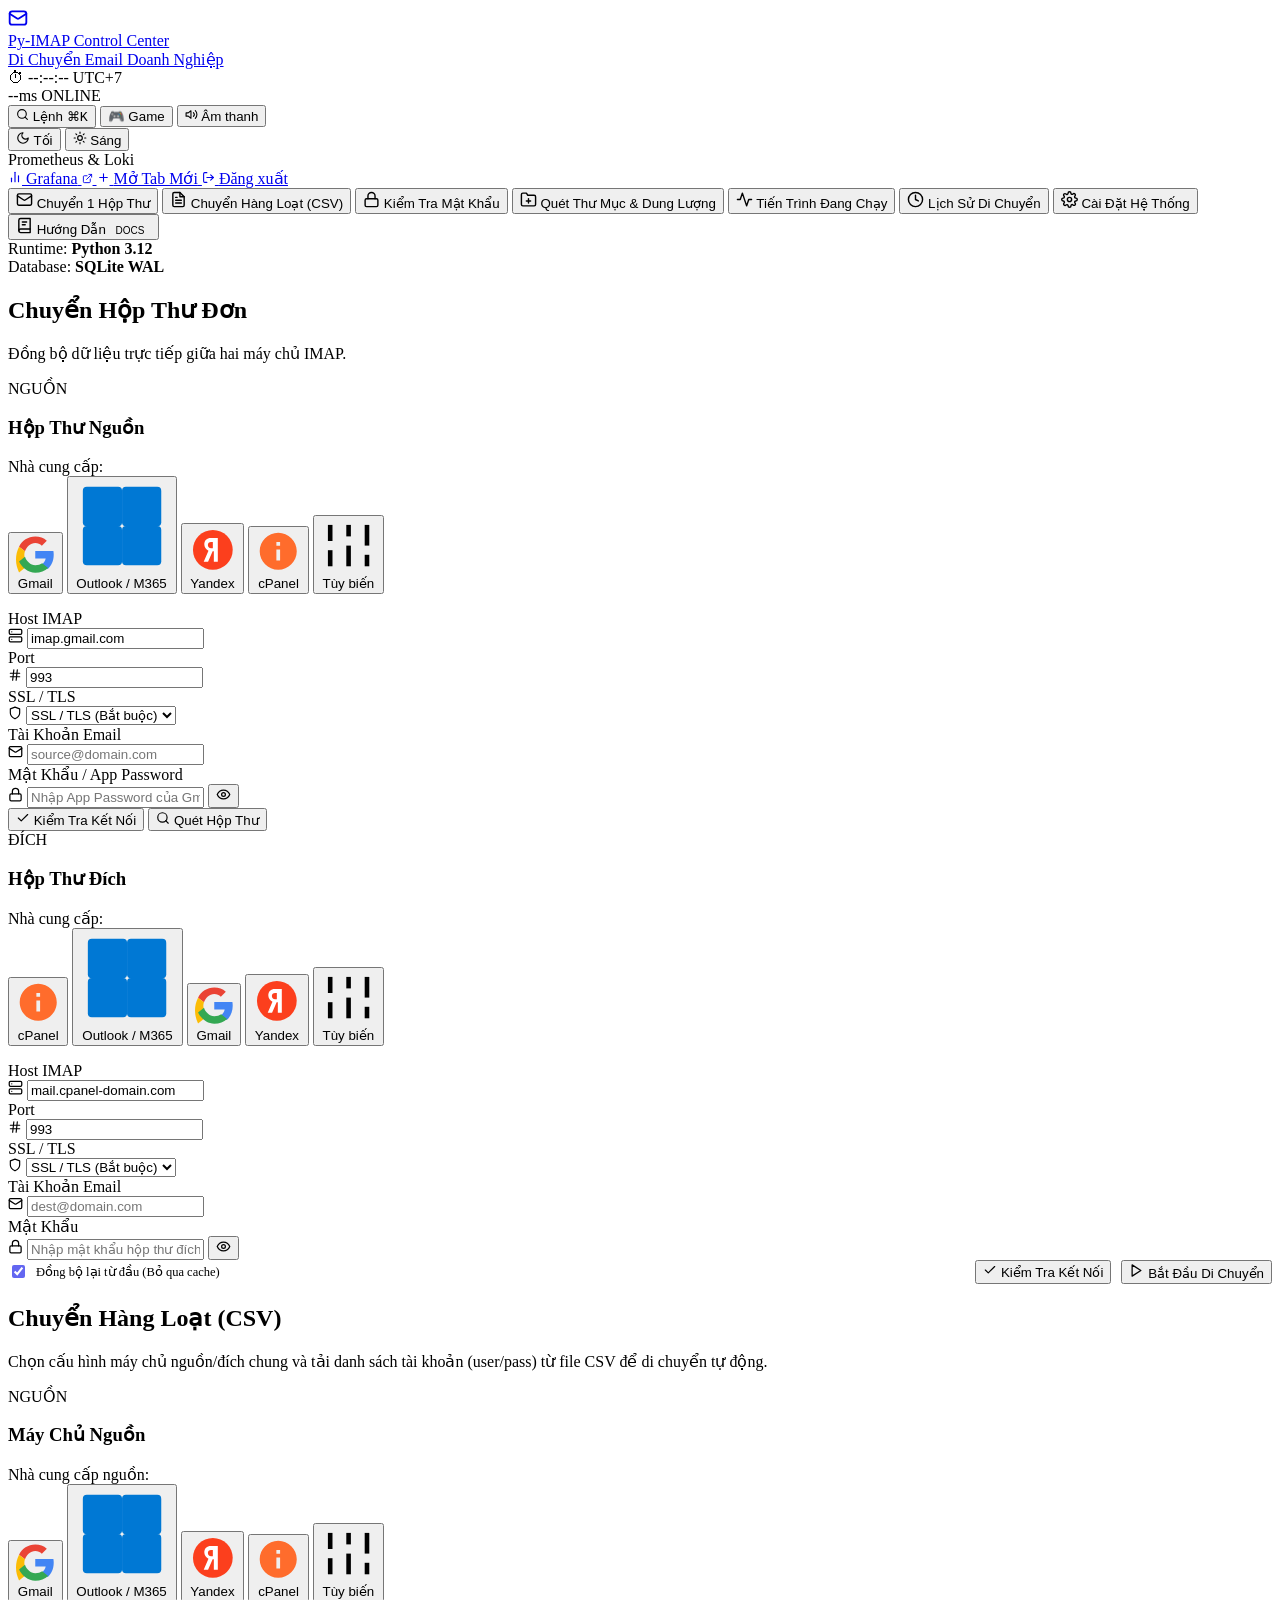
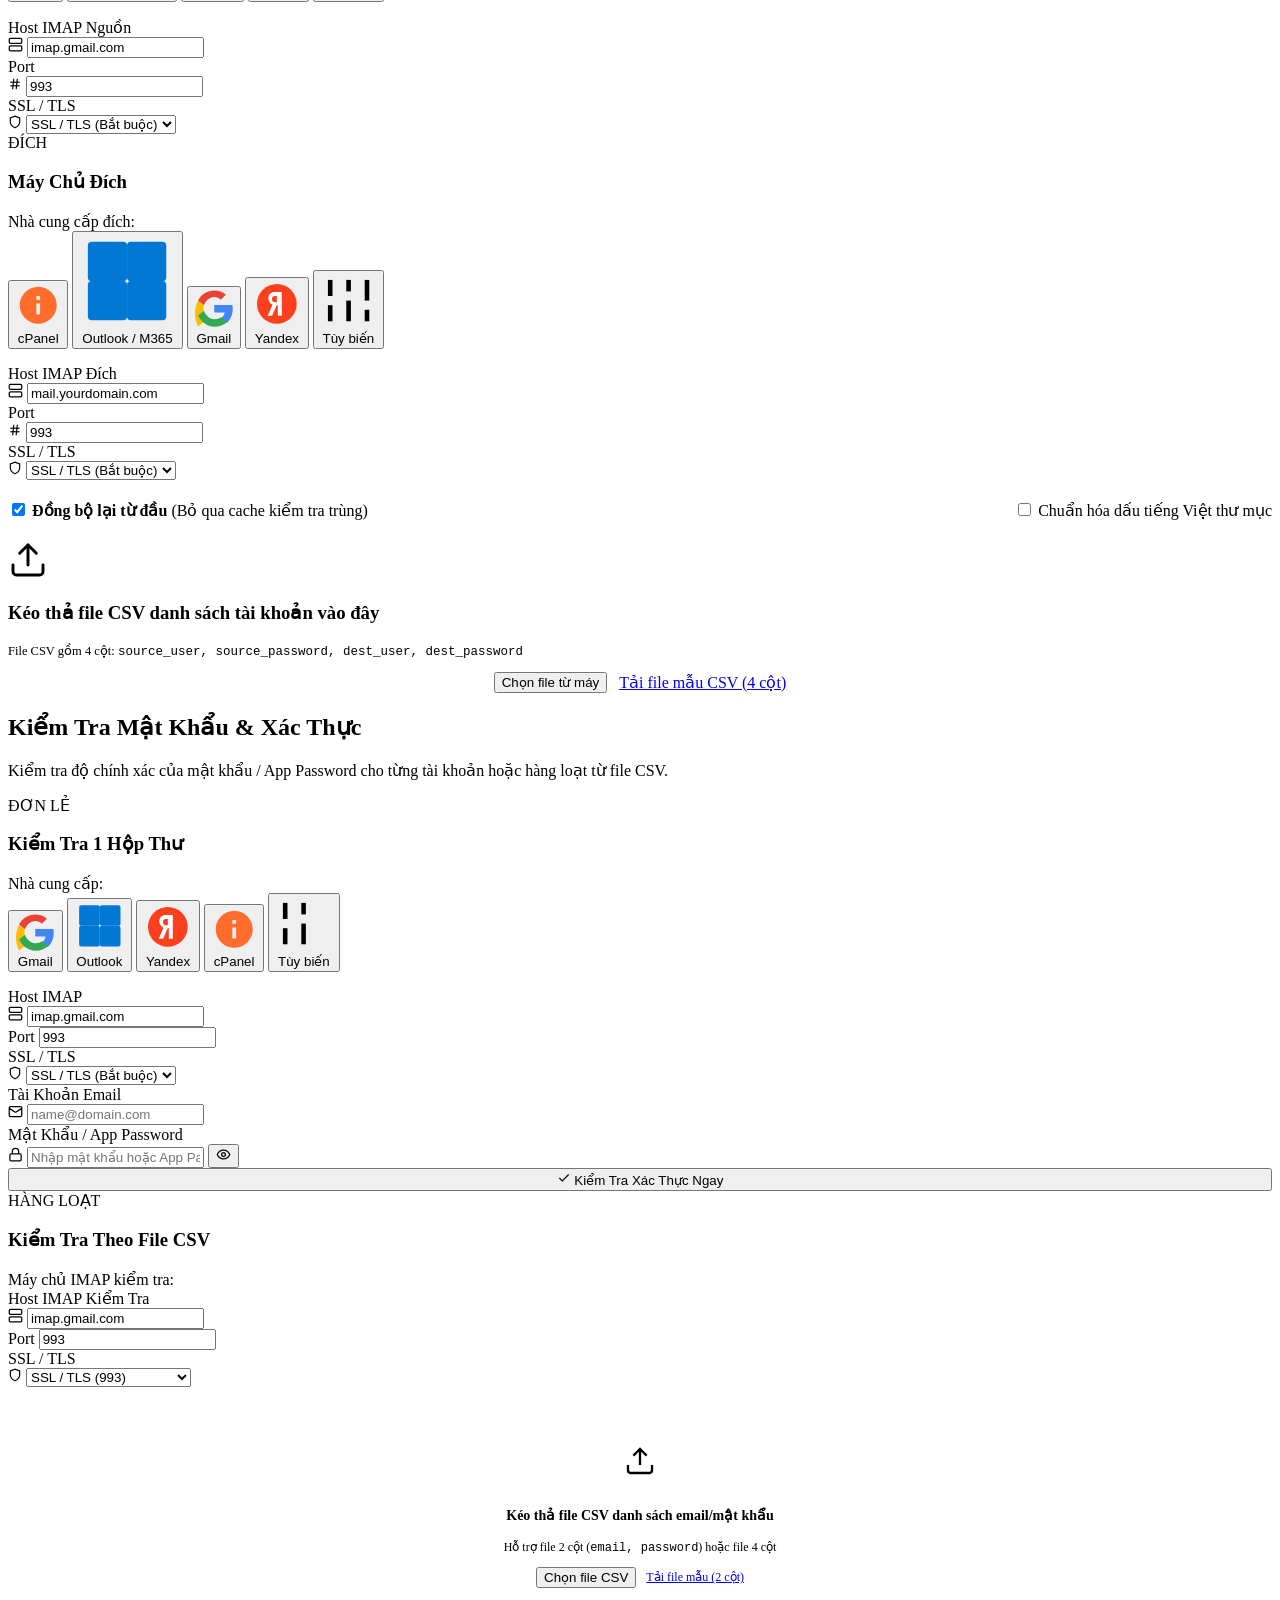
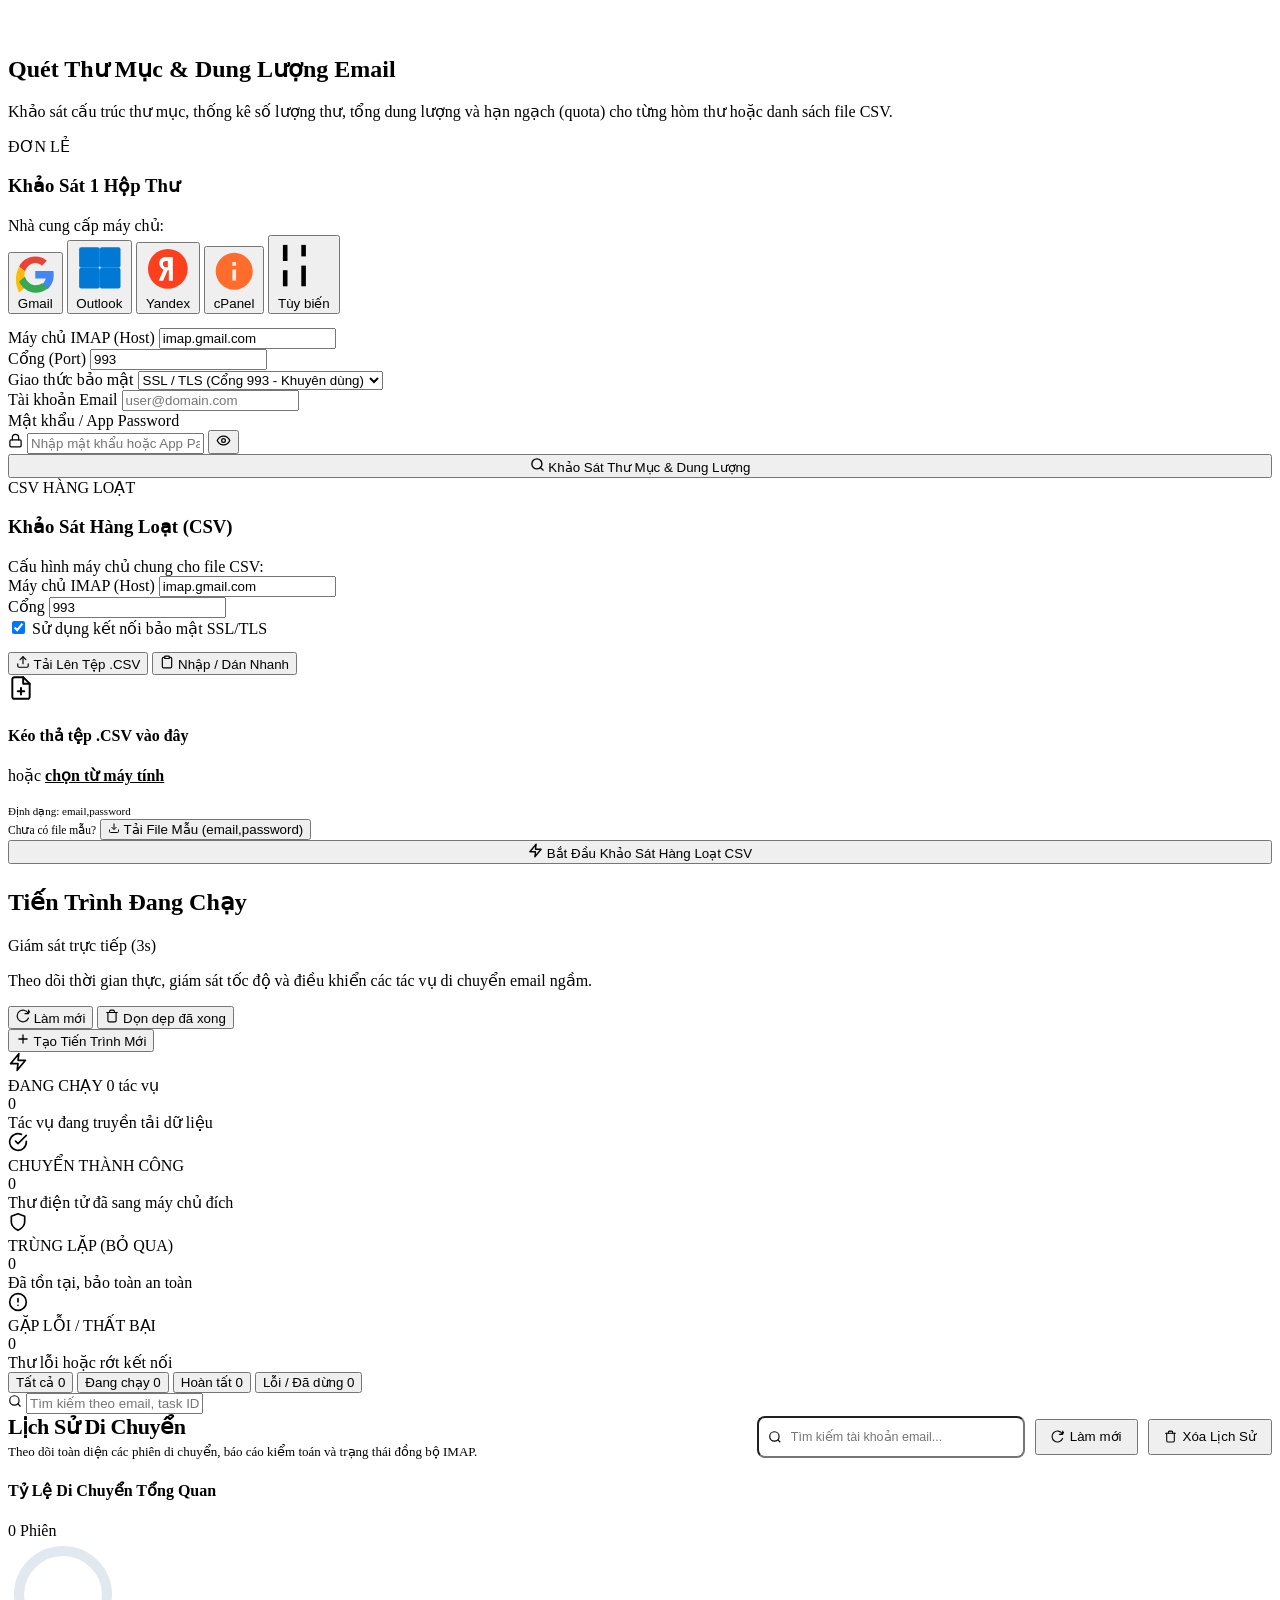
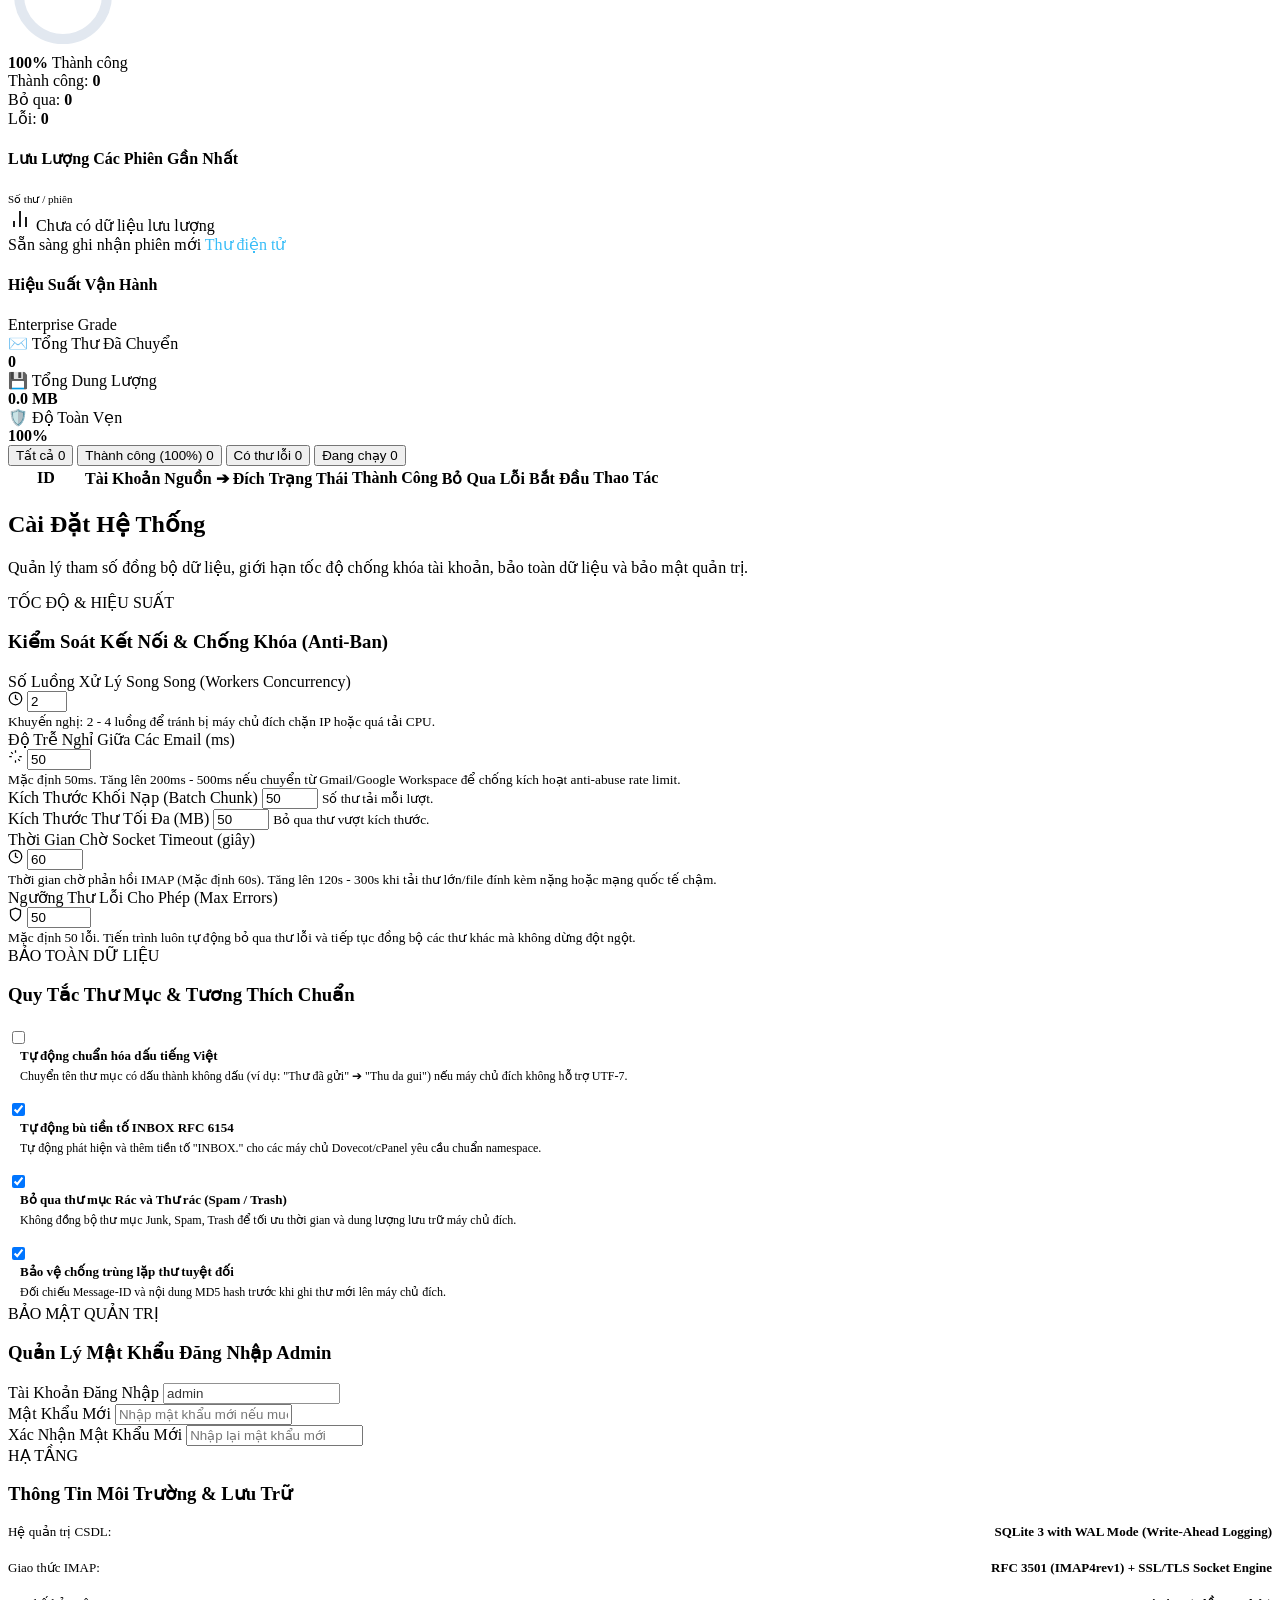
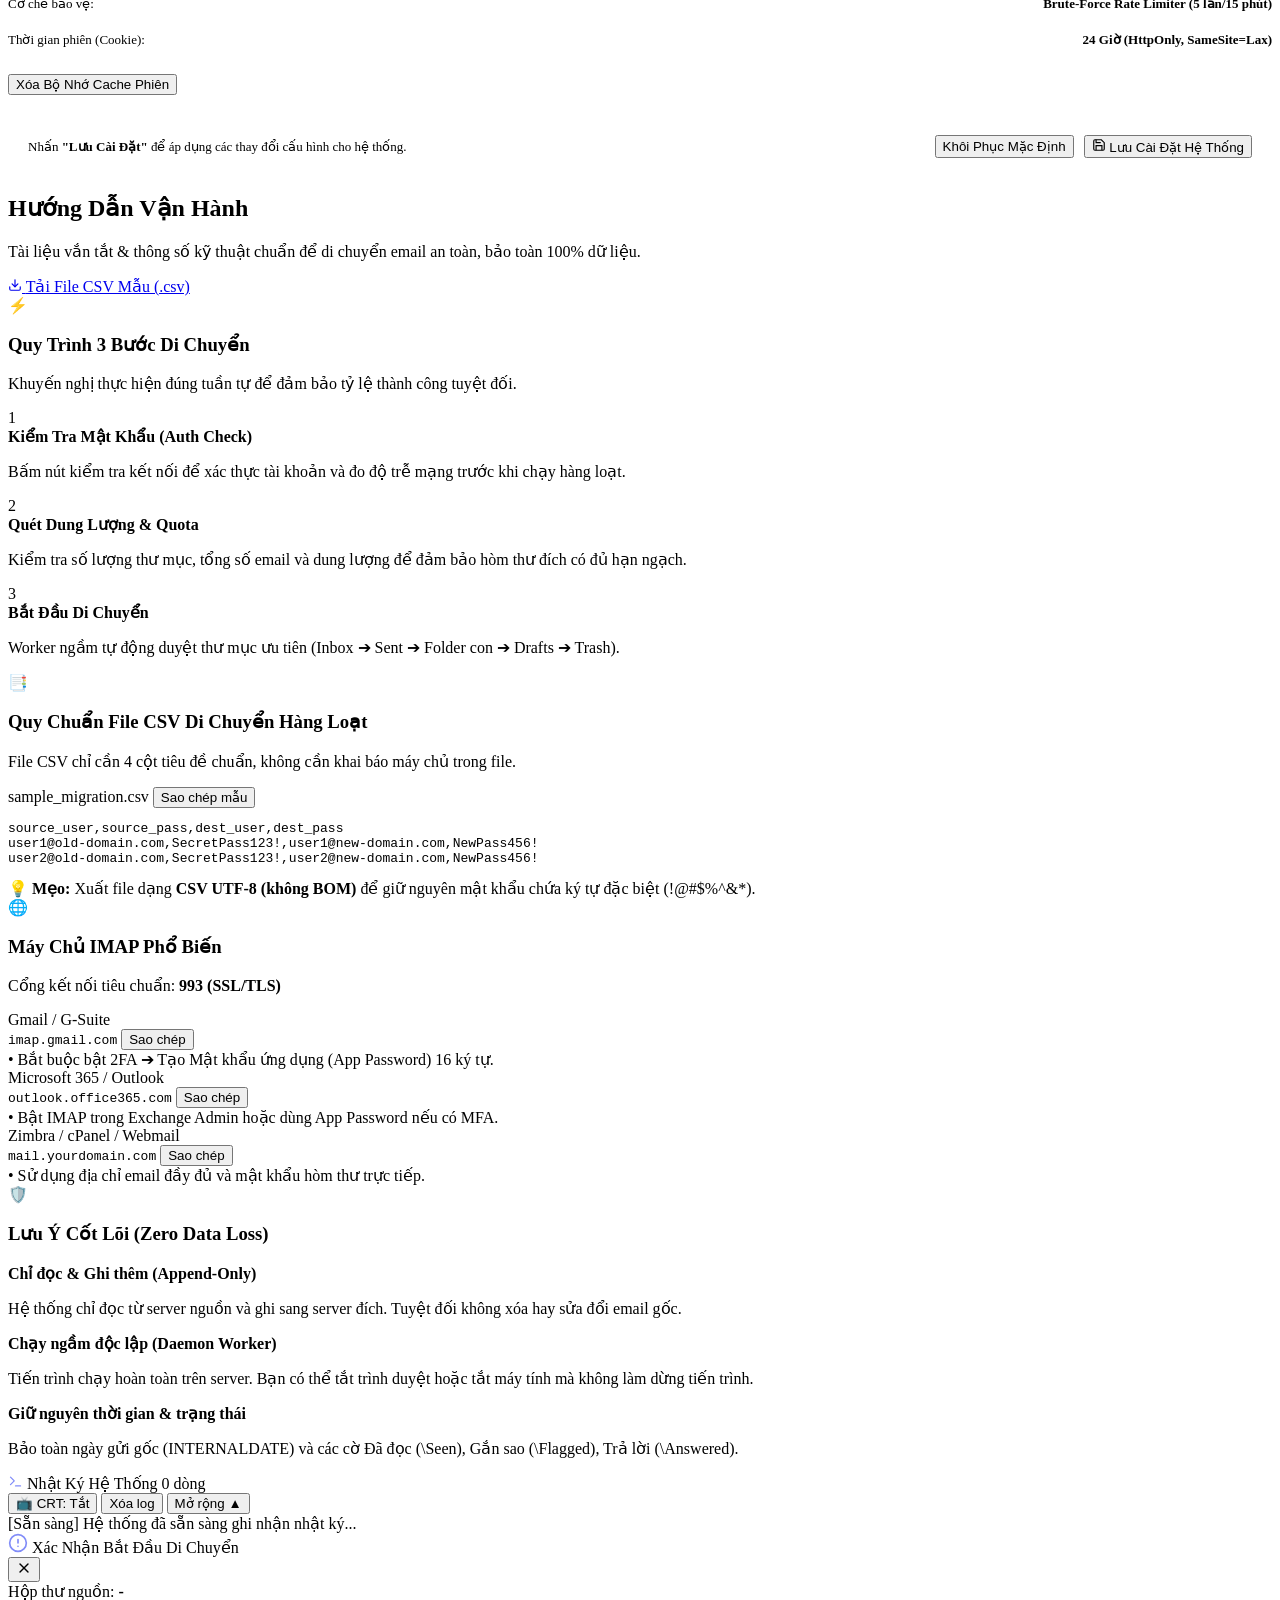
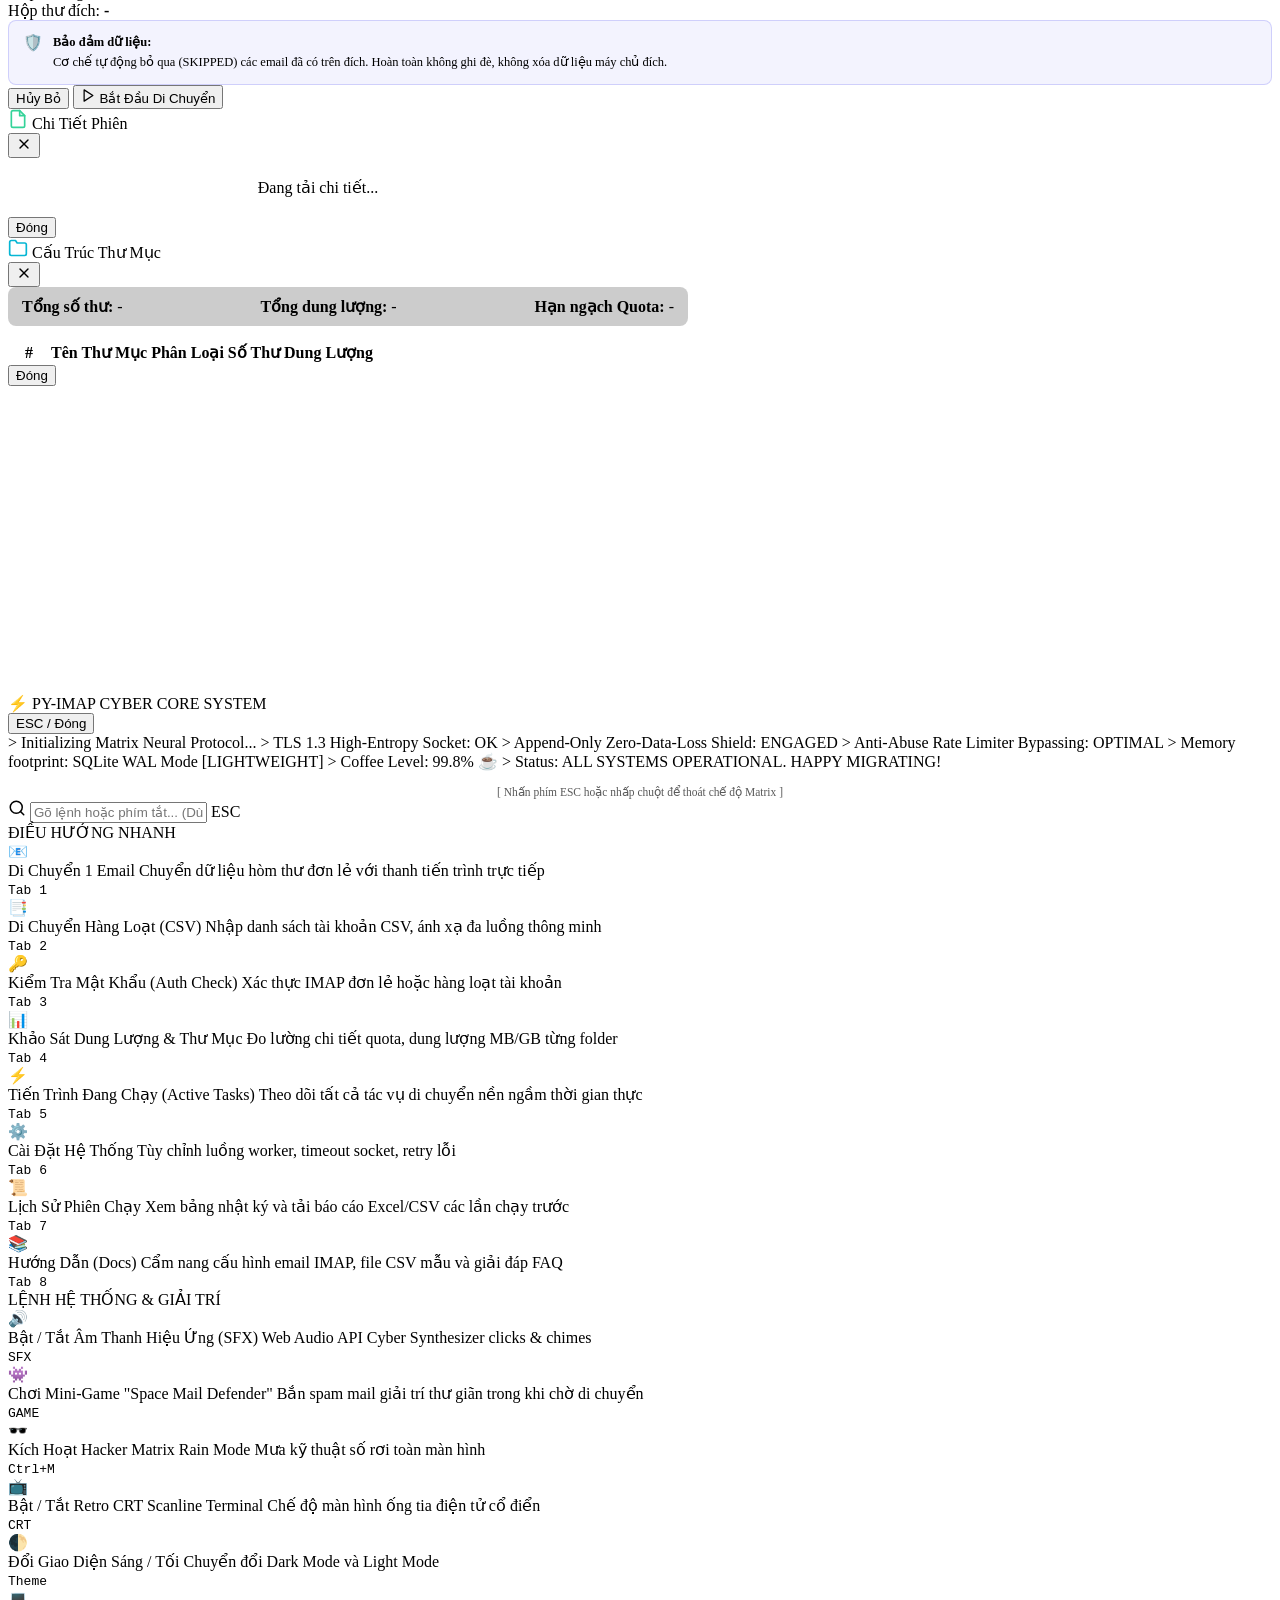
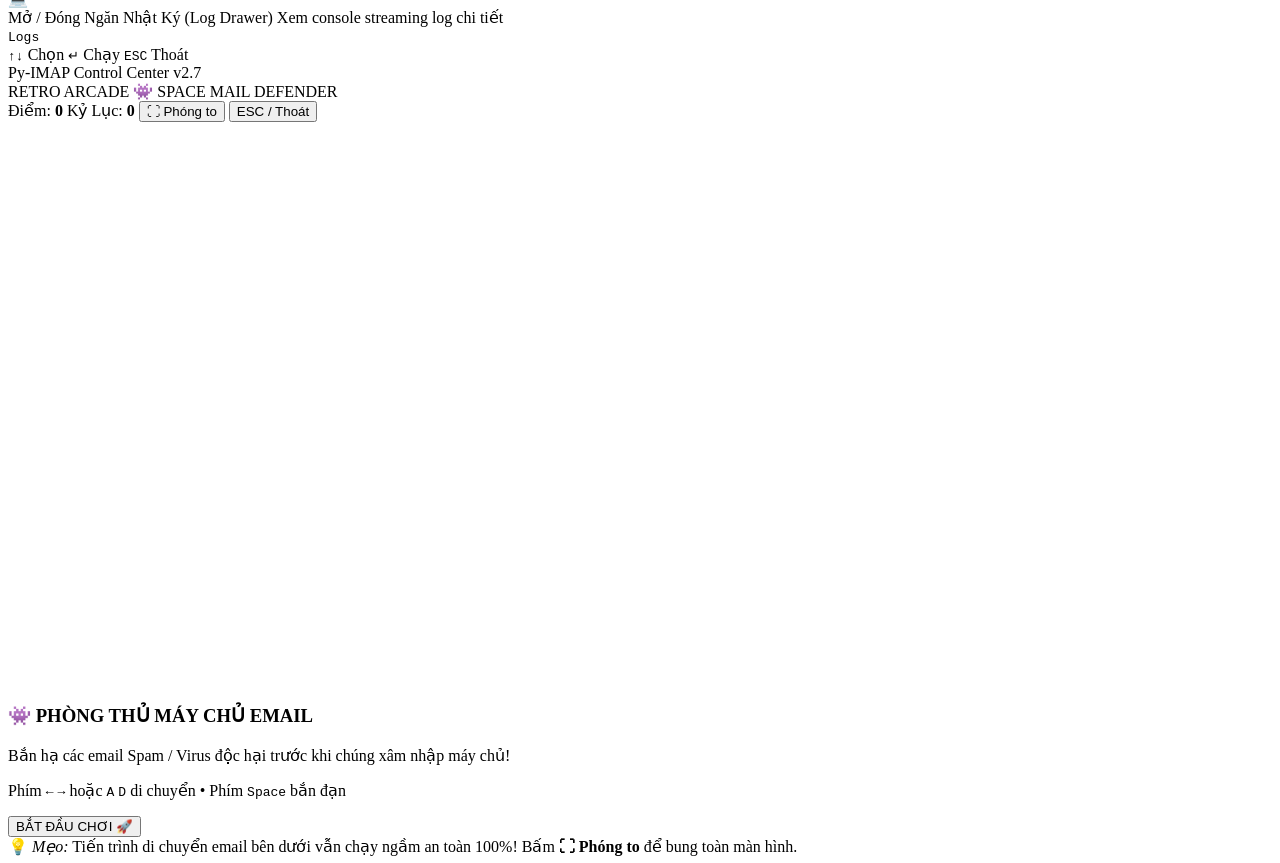
==== src/web/templates/index.html @ 20a4e297 "feat(docs): redesign trang huong dan toi gian, bo chu thich thua, layout 2 cot de nhin" ====
<!DOCTYPE html>
<html lang="vi" data-theme="dark">
<head>
    <meta charset="UTF-8">
    <meta name="viewport" content="width=device-width, initial-scale=1.0">
    <title>Py-IMAP Control Center | Enterprise Email Migration</title>
    <link rel="preconnect" href="https://fonts.googleapis.com">
    <link rel="preconnect" href="https://fonts.gstatic.com" crossorigin>
    <link href="https://fonts.googleapis.com/css2?family=Be+Vietnam+Pro:wght@400;500;600;700;800&family=Inter:wght@400;500;600;700&family=JetBrains+Mono:wght@400;500;600&display=swap" rel="stylesheet">
    <link rel="stylesheet" href="/static/app.css?v=3.7.0">
</head>
<body>
    <!-- Top Navigation Bar -->
    <header class="top-nav">
        <a href="/" class="brand" id="brandHeader" title="Py-IMAP Control Center (Click đúp để kích hoạt Matrix Mode 🕶️)">
            <div class="logo-icon">
                <svg width="20" height="20" viewBox="0 0 24 24" fill="none" stroke="currentColor" stroke-width="2.2" stroke-linecap="round" stroke-linejoin="round">
                    <rect width="20" height="16" x="2" y="4" rx="3"/>
                    <path d="m22 7-8.97 5.7a1.94 1.94 0 0 1-2.06 0L2 7"/>
                </svg>
            </div>
            <div>
                <div class="brand-title">Py-IMAP Control Center</div>
                <div class="brand-sub">Di Chuyển Email Doanh Nghiệp</div>
            </div>
        </a>

        <!-- Cyber HUD Center: Live Clock & Latency Heartbeat -->
        <div class="hud-center-bar" id="hudCenterBar">
            <div class="hud-item hud-clock" title="Đồng hồ hệ thống thời gian thực">
                <span class="hud-clock-icon">⏱</span>
                <span id="hudLiveClock" class="hud-time">--:--:--</span>
                <span class="hud-tz">UTC+7</span>
            </div>
            <div class="hud-item hud-latency" id="hudLatencyBadge" title="Độ trễ gateway máy chủ">
                <span class="hud-ecg-pulse"></span>
                <span id="hudLatencyVal">--ms</span>
                <span class="hud-online-badge">ONLINE</span>
            </div>
        </div>

        <div class="top-actions">
            <!-- Command Palette Trigger Button -->
            <button type="button" class="btn btn-secondary btn-sm cmd-palette-trigger" id="btnOpenCommandPalette" title="Mở bảng điều khiển phím tắt (Ctrl+K hoặc Cmd+K)">
                <svg width="13" height="13" viewBox="0 0 24 24" fill="none" stroke="currentColor" stroke-width="2" stroke-linecap="round" stroke-linejoin="round">
                    <circle cx="11" cy="11" r="8"></circle>
                    <line x1="21" y1="21" x2="16.65" y2="16.65"></line>
                </svg>
                <span>Lệnh</span>
                <kbd class="kbd-badge">⌘K</kbd>
            </button>

            <!-- Mini-Game Arcade Trigger Button -->
            <button type="button" class="btn btn-secondary btn-sm game-trigger-btn" id="btnOpenMiniGame" title="Giải trí khi chờ di chuyển (Space Mail Defender)">
                <span>🎮 Game</span>
            </button>

            <!-- Cyber Audio SFX Toggle Button -->
            <button type="button" class="sfx-toggle-btn active" id="btnSfxToggle" title="Bật/Tắt hiệu ứng âm thanh công nghệ (Web Audio API)">
                <svg class="sfx-icon-on" width="13" height="13" viewBox="0 0 24 24" fill="none" stroke="currentColor" stroke-width="2" stroke-linecap="round" stroke-linejoin="round">
                    <polygon points="11 5 6 9 2 9 2 15 6 15 11 19 11 5"></polygon>
                    <path d="M19.07 4.93a10 10 0 0 1 0 14.14M15.54 8.46a5 5 0 0 1 0 7.07"></path>
                </svg>
                <svg class="sfx-icon-off" width="13" height="13" viewBox="0 0 24 24" fill="none" stroke="currentColor" stroke-width="2" stroke-linecap="round" stroke-linejoin="round" style="display:none;">
                    <polygon points="11 5 6 9 2 9 2 15 6 15 11 19 11 5"></polygon>
                    <line x1="23" y1="9" x2="17" y2="15"></line>
                    <line x1="17" y1="9" x2="23" y2="15"></line>
                </svg>
                <span id="sfxStatusText">Âm thanh</span>
            </button>

            <!-- Theme Switcher -->
            <div class="theme-switcher">
                <button class="theme-btn active" data-theme="dark" title="Giao diện tối (Dark)">
                    <svg width="14" height="14" viewBox="0 0 24 24" fill="none" stroke="currentColor" stroke-width="2" stroke-linecap="round" stroke-linejoin="round">
                        <path d="M12 3a6 6 0 0 0 9 9 9 9 0 1 1-9-9Z"/>
                    </svg>
                    <span>Tối</span>
                </button>
                <button class="theme-btn" data-theme="light" title="Giao diện sáng (Light)">
                    <svg width="14" height="14" viewBox="0 0 24 24" fill="none" stroke="currentColor" stroke-width="2" stroke-linecap="round" stroke-linejoin="round">
                        <circle cx="12" cy="12" r="4"/>
                        <path d="M12 2v2M12 20v2M4.93 4.93l1.41 1.41M17.66 17.66l1.41 1.41M2 12h2M20 12h2M6.34 17.66l-1.41 1.41M19.07 4.93l-1.41 1.41"/>
                    </svg>
                    <span>Sáng</span>
                </button>
            </div>

            <div class="status-indicator">
                <span class="status-dot"></span>
                <span>Prometheus & Loki</span>
            </div>

            <a href="http://103.110.85.106:3000" target="_blank" class="btn btn-secondary btn-sm" id="grafanaBtn" title="Mở Grafana Dashboard giám sát chi tiết">
                <svg width="14" height="14" viewBox="0 0 24 24" fill="none" stroke="currentColor" stroke-width="2" stroke-linecap="round" stroke-linejoin="round">
                    <line x1="18" y1="20" x2="18" y2="10"/>
                    <line x1="12" y1="20" x2="12" y2="4"/>
                    <line x1="6" y1="20" x2="6" y2="14"/>
                </svg>
                <span>Grafana</span>
                <svg width="11" height="11" viewBox="0 0 24 24" fill="none" stroke="currentColor" stroke-width="2" stroke-linecap="round" stroke-linejoin="round">
                    <path d="M18 13v6a2 2 0 0 1-2 2H5a2 2 0 0 1-2-2V8a2 2 0 0 1 2-2h6"/><polyline points="15 3 21 3 21 9"/><line x1="10" x2="21" y1="14" y2="3"/>
                </svg>
            </a>

            <a href="/" target="_blank" class="btn btn-secondary btn-sm" id="btnNewBrowserTab" title="Mở một tab làm việc mới để tạo thêm tiến trình song song">
                <svg width="13" height="13" viewBox="0 0 24 24" fill="none" stroke="currentColor" stroke-width="2" stroke-linecap="round" stroke-linejoin="round">
                    <line x1="12" y1="5" x2="12" y2="19"></line>
                    <line x1="5" y1="12" x2="19" y2="12"></line>
                </svg>
                <span>Mở Tab Mới</span>
            </a>

            <a href="/logout" class="btn btn-secondary btn-sm" id="logoutBtn" title="Đăng xuất khỏi phiên quản trị">
                <svg width="13" height="13" viewBox="0 0 24 24" fill="none" stroke="currentColor" stroke-width="2" stroke-linecap="round" stroke-linejoin="round">
                    <path d="M9 21H5a2 2 0 0 1-2-2V5a2 2 0 0 1 2-2h4"/>
                    <polyline points="16 17 21 12 16 7"/>
                    <line x1="21" y1="12" x2="9" y2="12"/>
                </svg>
                <span>Đăng xuất</span>
            </a>
        </div>
    </header>

    <div class="layout">
        <!-- Sidebar Navigation -->
        <aside class="sidebar">
            <nav class="nav-menu">
                <button class="nav-item active" data-tab="singleTab">
                    <span class="nav-icon">
                        <svg width="17" height="17" viewBox="0 0 24 24" fill="none" stroke="currentColor" stroke-width="2" stroke-linecap="round" stroke-linejoin="round">
                            <rect width="20" height="16" x="2" y="4" rx="2"/>
                            <path d="m22 7-8.97 5.7a1.94 1.94 0 0 1-2.06 0L2 7"/>
                        </svg>
                    </span>
                    <span>Chuyển 1 Hộp Thư</span>
                </button>
                <button class="nav-item" data-tab="batchTab">
                    <span class="nav-icon">
                        <svg width="17" height="17" viewBox="0 0 24 24" fill="none" stroke="currentColor" stroke-width="2" stroke-linecap="round" stroke-linejoin="round">
                            <path d="M14 2H6a2 2 0 0 0-2 2v16a2 2 0 0 0 2 2h12a2 2 0 0 0 2-2V8z"/>
                            <polyline points="14 2 14 8 20 8"/>
                            <line x1="16" x2="8" y1="13" y2="13"/>
                            <line x1="16" x2="8" y1="17" y2="17"/>
                            <polyline points="10 9 9 9 8 9"/>
                        </svg>
                    </span>
                    <span>Chuyển Hàng Loạt (CSV)</span>
                </button>
                <button class="nav-item" data-tab="authCheckTab">
                    <span class="nav-icon">
                        <svg width="17" height="17" viewBox="0 0 24 24" fill="none" stroke="currentColor" stroke-width="2" stroke-linecap="round" stroke-linejoin="round">
                            <rect width="18" height="11" x="3" y="11" rx="2" ry="2"/>
                            <path d="M7 11V7a5 5 0 0 1 10 0v4"/>
                        </svg>
                    </span>
                    <span>Kiểm Tra Mật Khẩu</span>
                </button>
                <button class="nav-item" data-tab="scanStorageTab" id="navScanStorage">
                    <span class="nav-icon">
                        <svg width="17" height="17" viewBox="0 0 24 24" fill="none" stroke="currentColor" stroke-width="2" stroke-linecap="round" stroke-linejoin="round">
                            <path d="M22 19a2 2 0 0 1-2 2H4a2 2 0 0 1-2-2V5a2 2 0 0 1 2-2h5l2 3h9a2 2 0 0 1 2 2z"></path>
                            <line x1="12" y1="11" x2="12" y2="17"></line>
                            <line x1="9" y1="14" x2="15" y2="14"></line>
                        </svg>
                    </span>
                    <span>Quét Thư Mục & Dung Lượng</span>
                </button>
                <button class="nav-item" data-tab="activeTasksTab" id="navActiveTasks">
                    <span class="nav-icon">
                        <svg width="17" height="17" viewBox="0 0 24 24" fill="none" stroke="currentColor" stroke-width="2" stroke-linecap="round" stroke-linejoin="round">
                            <polyline points="22 12 18 12 15 21 9 3 6 12 2 12"/>
                        </svg>
                    </span>
                    <span>Tiến Trình Đang Chạy</span>
                    <span class="badge badge-neutral" id="activeTasksBadge" style="display:none; margin-left:auto; font-size:10.5px;">0</span>
                </button>
                <button class="nav-item" data-tab="sessionsTab">
                    <span class="nav-icon">
                        <svg width="17" height="17" viewBox="0 0 24 24" fill="none" stroke="currentColor" stroke-width="2" stroke-linecap="round" stroke-linejoin="round">
                            <circle cx="12" cy="12" r="10"/>
                            <polyline points="12 6 12 12 16 14"/>
                        </svg>
                    </span>
                    <span>Lịch Sử Di Chuyển</span>
                </button>
                <button class="nav-item" data-tab="settingsTab">
                    <span class="nav-icon">
                        <svg width="17" height="17" viewBox="0 0 24 24" fill="none" stroke="currentColor" stroke-width="2" stroke-linecap="round" stroke-linejoin="round">
                            <circle cx="12" cy="12" r="3"/>
                            <path d="M19.4 15a1.65 1.65 0 0 0 .33 1.82l.06.06a2 2 0 0 1 0 2.83 2 2 0 0 1-2.83 0l-.06-.06a1.65 1.65 0 0 0-1.82-.33 1.65 1.65 0 0 0-1 1.51V21a2 2 0 0 1-2 2 2 2 0 0 1-2-2v-.09A1.65 1.65 0 0 0 9 19.4a1.65 1.65 0 0 0-1.82.33l-.06.06a2 2 0 0 1-2.83 0 2 2 0 0 1 0-2.83l.06-.06a1.65 1.65 0 0 0 .33-1.82 1.65 1.65 0 0 0-1.51-1H3a2 2 0 0 1-2-2 2 2 0 0 1 2-2h.09A1.65 1.65 0 0 0 4.6 9a1.65 1.65 0 0 0-.33-1.82l-.06-.06a2 2 0 0 1 0-2.83 2 2 0 0 1 2.83 0l.06.06a1.65 1.65 0 0 0 1.82.33H9a1.65 1.65 0 0 0 1-1.51V3a2 2 0 0 1 2-2 2 2 0 0 1 2 2v.09a1.65 1.65 0 0 0 1 1.51 1.65 1.65 0 0 0 1.82-.33l.06-.06a2 2 0 0 1 2.83 0 2 2 0 0 1 0 2.83l-.06.06a1.65 1.65 0 0 0-.33 1.82V9a1.65 1.65 0 0 0 1.51 1H21a2 2 0 0 1 2 2 2 2 0 0 1-2 2h-.09a1.65 1.65 0 0 0-1.51 1z"/>
                        </svg>
                    </span>
                    <span>Cài Đặt Hệ Thống</span>
                </button>
                <button class="nav-item" data-tab="docsTab" id="navDocs">
                    <span class="nav-icon">
                        <svg width="17" height="17" viewBox="0 0 24 24" fill="none" stroke="currentColor" stroke-width="2" stroke-linecap="round" stroke-linejoin="round">
                            <path d="M4 19.5A2.5 2.5 0 0 1 6.5 17H20"/>
                            <path d="M6.5 2H20v20H6.5A2.5 2.5 0 0 1 4 19.5v-15A2.5 2.5 0 0 1 6.5 2z"/>
                            <line x1="9" y1="7" x2="15" y2="7"/>
                            <line x1="9" y1="11" x2="13" y2="11"/>
                        </svg>
                    </span>
                    <span>Hướng Dẫn</span>
                    <span class="badge badge-primary" style="margin-left:auto; font-size:10px; padding:2px 6px;">DOCS</span>
                </button>
            </nav>

            <div class="sidebar-footer">
                <div class="system-stat">
                    <span>Runtime:</span>
                    <strong>Python 3.12</strong>
                </div>
                <div class="system-stat">
                    <span>Database:</span>
                    <strong>SQLite WAL</strong>
                </div>
            </div>
        </aside>

        <!-- Main Content Area -->
        <main class="main-content">
            <!-- Toast notification container -->
            <div id="toastContainer" class="toast-container"></div>

            <!-- TAB 1: Single Account Migration -->
            <section id="singleTab" class="tab-pane active">
                <div class="pane-header">
                    <h2>Chuyển Hộp Thư Đơn</h2>
                    <p>Đồng bộ dữ liệu trực tiếp giữa hai máy chủ IMAP.</p>
                </div>

                <div class="grid-2-cols">
                    <!-- Source Account Card -->
                    <div class="card">
                        <div class="card-header">
                            <span class="badge badge-source">
                                <span class="status-dot" style="background:#818cf8; box-shadow:0 0 8px #818cf8;"></span>
                                NGUỒN
                            </span>
                            <h3>Hộp Thư Nguồn</h3>
                        </div>

                        <!-- Provider Presets Chips with Brand Icons -->
                        <div class="preset-label">Nhà cung cấp:</div>
                        <div class="provider-chips">
                            <button type="button" class="provider-chip active" data-target="src" data-provider="gmail">
                                <svg class="provider-chip-icon" viewBox="0 0 24 24" fill="currentColor">
                                    <path fill="#EA4335" d="M12 5c1.6 0 3 .6 4.1 1.7l3.1-3.1C17.3 1.8 14.8 1 12 1 7.5 1 3.7 3.6 1.9 7.3l3.7 2.9C6.5 7.4 9 5 12 5z"/>
                                    <path fill="#4285F4" d="M23.5 12.3c0-.8-.1-1.7-.2-2.3H12v4.6h6.5c-.3 1.5-1.1 2.8-2.4 3.7l3.7 2.9c2.2-2 3.7-5 3.7-8.9z"/>
                                    <path fill="#FBBC05" d="M5.6 14.8c-.2-.7-.4-1.5-.4-2.3 0-.8.1-1.6.4-2.3L1.9 7.3C.7 9.7 0 12.4 0 15.3c0 2.9.7 5.6 1.9 8l3.7-2.9z"/>
                                    <path fill="#34A853" d="M12 23.5c3.2 0 6-1.1 8-3l-3.7-2.9c-1.1.7-2.5 1.2-4.3 1.2-3 0-5.5-2.4-6.4-5.2L1.9 16.5C3.7 20.2 7.5 23.5 12 23.5z"/>
                                </svg>
                                <span>Gmail</span>
                            </button>
                            <button type="button" class="provider-chip" data-target="src" data-provider="outlook">
                                <svg class="provider-chip-icon" viewBox="0 0 24 24" fill="#0078D4">
                                    <rect width="10" height="10" x="2" y="2" rx="1"/>
                                    <rect width="10" height="10" x="12" y="2" rx="1"/>
                                    <rect width="10" height="10" x="2" y="12" rx="1"/>
                                    <rect width="10" height="10" x="12" y="12" rx="1"/>
                                </svg>
                                <span>Outlook / M365</span>
                            </button>
                            <button type="button" class="provider-chip" data-target="src" data-provider="yandex">
                                <svg class="provider-chip-icon" viewBox="0 0 24 24" fill="#FC3F1D">
                                    <circle cx="12" cy="12" r="10"/>
                                    <path fill="#fff" d="M13.5 6h-2.5c-2 0-3.3 1.2-3.3 3.2 0 1.5.8 2.5 2.1 3.2l-2.4 5.6h2.2l2.3-5.3h.6v5.3h2V6zm-1.5 5.2h-.9c-1 0-1.6-.6-1.6-1.6 0-1 .6-1.6 1.6-1.6h.9v3.2z"/>
                                </svg>
                                <span>Yandex</span>
                            </button>
                            <button type="button" class="provider-chip" data-target="src" data-provider="cpanel">
                                <svg class="provider-chip-icon" viewBox="0 0 24 24" fill="#FF6C2C">
                                    <path d="M12 2C6.48 2 2 6.48 2 12s4.48 10 10 10 10-4.48 10-10S17.52 2 12 2zm1 15h-2v-6h2v6zm0-8h-2V7h2v2z"/>
                                </svg>
                                <span>cPanel</span>
                            </button>
                            <button type="button" class="provider-chip" data-target="src" data-provider="custom">
                                <svg class="provider-chip-icon" viewBox="0 0 24 24" fill="none" stroke="currentColor" stroke-width="2">
                                    <line x1="4" y1="21" x2="4" y2="14"/>
                                    <line x1="4" y1="10" x2="4" y2="3"/>
                                    <line x1="12" y1="21" x2="12" y2="12"/>
                                    <line x1="12" y1="8" x2="12" y2="3"/>
                                    <line x1="20" y1="21" x2="20" y2="16"/>
                                    <line x1="20" y1="12" x2="20" y2="3"/>
                                </svg>
                                <span>Tùy biến</span>
                            </button>
                        </div>

                        <div class="form-grid" style="margin-top: 16px;">
                            <div class="form-group col-span-2">
                                <label>Host IMAP</label>
                                <div class="input-icon-group">
                                    <span class="input-icon-left">
                                        <svg width="15" height="15" viewBox="0 0 24 24" fill="none" stroke="currentColor" stroke-width="2" stroke-linecap="round" stroke-linejoin="round">
                                            <rect width="20" height="8" x="2" y="2" rx="2" ry="2"/>
                                            <rect width="20" height="8" x="2" y="14" rx="2" ry="2"/>
                                            <line x1="6" x2="6.01" y1="6" y2="6"/>
                                            <line x1="6" x2="6.01" y1="18" y2="18"/>
                                        </svg>
                                    </span>
                                    <input type="text" id="srcHost" value="imap.gmail.com" placeholder="Ví dụ: imap.gmail.com">
                                </div>
                            </div>
                            <div class="form-group">
                                <label>Port</label>
                                <div class="input-icon-group">
                                    <span class="input-icon-left">
                                        <svg width="14" height="14" viewBox="0 0 24 24" fill="none" stroke="currentColor" stroke-width="2" stroke-linecap="round" stroke-linejoin="round">
                                            <line x1="4" y1="9" x2="20" y2="9"/>
                                            <line x1="4" y1="15" x2="20" y2="15"/>
                                            <line x1="10" y1="3" x2="8" y2="21"/>
                                            <line x1="16" y1="3" x2="14" y2="21"/>
                                        </svg>
                                    </span>
                                    <input type="number" id="srcPort" value="993">
                                </div>
                            </div>
                            <div class="form-group">
                                <label>SSL / TLS</label>
                                <div class="input-icon-group">
                                    <span class="input-icon-left">
                                        <svg width="14" height="14" viewBox="0 0 24 24" fill="none" stroke="currentColor" stroke-width="2" stroke-linecap="round" stroke-linejoin="round">
                                            <path d="M12 22s8-4 8-10V5l-8-3-8 3v7c0 6 8 10 8 10z"/>
                                        </svg>
                                    </span>
                                    <select id="srcSsl">
                                        <option value="true" selected>SSL / TLS (Bắt buộc)</option>
                                        <option value="false">STARTTLS / Plain</option>
                                    </select>
                                </div>
                            </div>
                            <div class="form-group col-span-2">
                                <label>Tài Khoản Email</label>
                                <div class="input-icon-group">
                                    <span class="input-icon-left">
                                        <svg width="15" height="15" viewBox="0 0 24 24" fill="none" stroke="currentColor" stroke-width="2" stroke-linecap="round" stroke-linejoin="round">
                                            <rect width="20" height="16" x="2" y="4" rx="2"/>
                                            <path d="m22 7-8.97 5.7a1.94 1.94 0 0 1-2.06 0L2 7"/>
                                        </svg>
                                    </span>
                                    <input type="email" id="srcUser" placeholder="source@domain.com">
                                </div>
                            </div>
                            <div class="form-group col-span-2">
                                <label>Mật Khẩu / App Password</label>
                                <div class="input-icon-group has-action">
                                    <span class="input-icon-left">
                                        <svg width="15" height="15" viewBox="0 0 24 24" fill="none" stroke="currentColor" stroke-width="2" stroke-linecap="round" stroke-linejoin="round">
                                            <rect width="18" height="11" x="3" y="11" rx="2" ry="2"/>
                                            <path d="M7 11V7a5 5 0 0 1 10 0v4"/>
                                        </svg>
                                    </span>
                                    <input type="password" id="srcPass" placeholder="Nhập App Password của Gmail/Yandex/Outlook">
                                    <button type="button" class="input-action-btn" id="toggleSrcPass" title="Hiện/ẩn mật khẩu">
                                        <svg width="15" height="15" viewBox="0 0 24 24" fill="none" stroke="currentColor" stroke-width="2" stroke-linecap="round" stroke-linejoin="round">
                                            <path d="M2 12s3-7 10-7 10 7 10 7-3 7-10 7-10-7-10-7Z"/>
                                            <circle cx="12" cy="12" r="3"/>
                                        </svg>
                                    </button>
                                </div>
                                <small id="srcHintText" class="helper-text"></small>
                            </div>
                        </div>
                        <div class="card-footer">
                            <button type="button" class="btn btn-secondary" id="btnTestSrcPass">
                                <svg width="14" height="14" viewBox="0 0 24 24" fill="none" stroke="currentColor" stroke-width="2" stroke-linecap="round" stroke-linejoin="round">
                                    <polyline points="20 6 9 17 4 12"/>
                                </svg>
                                <span>Kiểm Tra Kết Nối</span>
                            </button>
                            <button type="button" class="btn btn-secondary" id="btnInspectSrc">
                                <svg width="14" height="14" viewBox="0 0 24 24" fill="none" stroke="currentColor" stroke-width="2" stroke-linecap="round" stroke-linejoin="round">
                                    <circle cx="11" cy="11" r="8"/>
                                    <line x1="21" y1="21" x2="16.65" y2="16.65"/>
                                </svg>
                                <span>Quét Hộp Thư</span>
                            </button>
                        </div>
                    </div>

                    <!-- Destination Account Card -->
                    <div class="card">
                        <div class="card-header">
                            <span class="badge badge-dest">
                                <span class="status-dot" style="background:#34d399; box-shadow:0 0 8px #34d399;"></span>
                                ĐÍCH
                            </span>
                            <h3>Hộp Thư Đích</h3>
                        </div>

                        <!-- Provider Presets Chips -->
                        <div class="preset-label">Nhà cung cấp:</div>
                        <div class="provider-chips">
                            <button type="button" class="provider-chip active" data-target="dst" data-provider="cpanel">
                                <svg class="provider-chip-icon" viewBox="0 0 24 24" fill="#FF6C2C">
                                    <path d="M12 2C6.48 2 2 6.48 2 12s4.48 10 10 10 10-4.48 10-10S17.52 2 12 2zm1 15h-2v-6h2v6zm0-8h-2V7h2v2z"/>
                                </svg>
                                <span>cPanel</span>
                            </button>
                            <button type="button" class="provider-chip" data-target="dst" data-provider="outlook">
                                <svg class="provider-chip-icon" viewBox="0 0 24 24" fill="#0078D4">
                                    <rect width="10" height="10" x="2" y="2" rx="1"/>
                                    <rect width="10" height="10" x="12" y="2" rx="1"/>
                                    <rect width="10" height="10" x="2" y="12" rx="1"/>
                                    <rect width="10" height="10" x="12" y="12" rx="1"/>
                                </svg>
                                <span>Outlook / M365</span>
                            </button>
                            <button type="button" class="provider-chip" data-target="dst" data-provider="gmail">
                                <svg class="provider-chip-icon" viewBox="0 0 24 24" fill="currentColor">
                                    <path fill="#EA4335" d="M12 5c1.6 0 3 .6 4.1 1.7l3.1-3.1C17.3 1.8 14.8 1 12 1 7.5 1 3.7 3.6 1.9 7.3l3.7 2.9C6.5 7.4 9 5 12 5z"/>
                                    <path fill="#4285F4" d="M23.5 12.3c0-.8-.1-1.7-.2-2.3H12v4.6h6.5c-.3 1.5-1.1 2.8-2.4 3.7l3.7 2.9c2.2-2 3.7-5 3.7-8.9z"/>
                                    <path fill="#FBBC05" d="M5.6 14.8c-.2-.7-.4-1.5-.4-2.3 0-.8.1-1.6.4-2.3L1.9 7.3C.7 9.7 0 12.4 0 15.3c0 2.9.7 5.6 1.9 8l3.7-2.9z"/>
                                    <path fill="#34A853" d="M12 23.5c3.2 0 6-1.1 8-3l-3.7-2.9c-1.1.7-2.5 1.2-4.3 1.2-3 0-5.5-2.4-6.4-5.2L1.9 16.5C3.7 20.2 7.5 23.5 12 23.5z"/>
                                </svg>
                                <span>Gmail</span>
                            </button>
                            <button type="button" class="provider-chip" data-target="dst" data-provider="yandex">
                                <svg class="provider-chip-icon" viewBox="0 0 24 24" fill="#FC3F1D">
                                    <circle cx="12" cy="12" r="10"/>
                                    <path fill="#fff" d="M13.5 6h-2.5c-2 0-3.3 1.2-3.3 3.2 0 1.5.8 2.5 2.1 3.2l-2.4 5.6h2.2l2.3-5.3h.6v5.3h2V6zm-1.5 5.2h-.9c-1 0-1.6-.6-1.6-1.6 0-1 .6-1.6 1.6-1.6h.9v3.2z"/>
                                </svg>
                                <span>Yandex</span>
                            </button>
                            <button type="button" class="provider-chip" data-target="dst" data-provider="custom">
                                <svg class="provider-chip-icon" viewBox="0 0 24 24" fill="none" stroke="currentColor" stroke-width="2">
                                    <line x1="4" y1="21" x2="4" y2="14"/>
                                    <line x1="4" y1="10" x2="4" y2="3"/>
                                    <line x1="12" y1="21" x2="12" y2="12"/>
                                    <line x1="12" y1="8" x2="12" y2="3"/>
                                    <line x1="20" y1="21" x2="20" y2="16"/>
                                    <line x1="20" y1="12" x2="20" y2="3"/>
                                </svg>
                                <span>Tùy biến</span>
                            </button>
                        </div>

                        <div class="form-grid" style="margin-top: 16px;">
                            <div class="form-group col-span-2">
                                <label>Host IMAP</label>
                                <div class="input-icon-group">
                                    <span class="input-icon-left">
                                        <svg width="15" height="15" viewBox="0 0 24 24" fill="none" stroke="currentColor" stroke-width="2" stroke-linecap="round" stroke-linejoin="round">
                                            <rect width="20" height="8" x="2" y="2" rx="2" ry="2"/>
                                            <rect width="20" height="8" x="2" y="14" rx="2" ry="2"/>
                                            <line x1="6" x2="6.01" y1="6" y2="6"/>
                                            <line x1="6" x2="6.01" y1="18" y2="18"/>
                                        </svg>
                                    </span>
                                    <input type="text" id="dstHost" value="mail.cpanel-domain.com" placeholder="Ví dụ: mail.domain.com">
                                </div>
                            </div>
                            <div class="form-group">
                                <label>Port</label>
                                <div class="input-icon-group">
                                    <span class="input-icon-left">
                                        <svg width="14" height="14" viewBox="0 0 24 24" fill="none" stroke="currentColor" stroke-width="2" stroke-linecap="round" stroke-linejoin="round">
                                            <line x1="4" y1="9" x2="20" y2="9"/>
                                            <line x1="4" y1="15" x2="20" y2="15"/>
                                            <line x1="10" y1="3" x2="8" y2="21"/>
                                            <line x1="16" y1="3" x2="14" y2="21"/>
                                        </svg>
                                    </span>
                                    <input type="number" id="dstPort" value="993">
                                </div>
                            </div>
                            <div class="form-group">
                                <label>SSL / TLS</label>
                                <div class="input-icon-group">
                                    <span class="input-icon-left">
                                        <svg width="14" height="14" viewBox="0 0 24 24" fill="none" stroke="currentColor" stroke-width="2" stroke-linecap="round" stroke-linejoin="round">
                                            <path d="M12 22s8-4 8-10V5l-8-3-8 3v7c0 6 8 10 8 10z"/>
                                        </svg>
                                    </span>
                                    <select id="dstSsl">
                                        <option value="true" selected>SSL / TLS (Bắt buộc)</option>
                                        <option value="false">STARTTLS / Plain</option>
                                    </select>
                                </div>
                            </div>
                            <div class="form-group col-span-2">
                                <label>Tài Khoản Email</label>
                                <div class="input-icon-group">
                                    <span class="input-icon-left">
                                        <svg width="15" height="15" viewBox="0 0 24 24" fill="none" stroke="currentColor" stroke-width="2" stroke-linecap="round" stroke-linejoin="round">
                                            <rect width="20" height="16" x="2" y="4" rx="2"/>
                                            <path d="m22 7-8.97 5.7a1.94 1.94 0 0 1-2.06 0L2 7"/>
                                        </svg>
                                    </span>
                                    <input type="email" id="dstUser" placeholder="dest@domain.com">
                                </div>
                            </div>
                            <div class="form-group col-span-2">
                                <label>Mật Khẩu</label>
                                <div class="input-icon-group has-action">
                                    <span class="input-icon-left">
                                        <svg width="15" height="15" viewBox="0 0 24 24" fill="none" stroke="currentColor" stroke-width="2" stroke-linecap="round" stroke-linejoin="round">
                                            <rect width="18" height="11" x="3" y="11" rx="2" ry="2"/>
                                            <path d="M7 11V7a5 5 0 0 1 10 0v4"/>
                                        </svg>
                                    </span>
                                    <input type="password" id="dstPass" placeholder="Nhập mật khẩu hộp thư đích">
                                    <button type="button" class="input-action-btn" id="toggleDstPass" title="Hiện/ẩn mật khẩu">
                                        <svg width="15" height="15" viewBox="0 0 24 24" fill="none" stroke="currentColor" stroke-width="2" stroke-linecap="round" stroke-linejoin="round">
                                            <path d="M2 12s3-7 10-7 10 7 10 7-3 7-10 7-10-7-10-7Z"/>
                                            <circle cx="12" cy="12" r="3"/>
                                        </svg>
                                    </button>
                                </div>
                                <small id="dstHintText" class="helper-text"></small>
                            </div>
                        </div>
                        <div class="card-footer" style="display: flex; justify-content: space-between; align-items: center; flex-wrap: wrap; gap: 12px;">
                            <label style="display: flex; align-items: center; gap: 8px; font-size: 12.5px; cursor: pointer; user-select: none; color: var(--text-muted);" title="Quét đối chiếu trực tiếp với máy chủ đích thực tế và tự động bỏ qua các thư trùng lặp">
                                <input type="checkbox" id="forceRemigrateSingle" checked style="accent-color: #6366f1; cursor: pointer;">
                                <span>Đồng bộ lại từ đầu (Bỏ qua cache)</span>
                            </label>
                            <div style="display: flex; gap: 10px;">
                                <button type="button" class="btn btn-secondary" id="btnTestDstPass">
                                    <svg width="14" height="14" viewBox="0 0 24 24" fill="none" stroke="currentColor" stroke-width="2" stroke-linecap="round" stroke-linejoin="round">
                                        <polyline points="20 6 9 17 4 12"/>
                                    </svg>
                                    <span>Kiểm Tra Kết Nối</span>
                                </button>
                                <button type="button" class="btn btn-primary" id="btnStartSingleMigrate">
                                    <svg width="15" height="15" viewBox="0 0 24 24" fill="none" stroke="currentColor" stroke-width="2" stroke-linecap="round" stroke-linejoin="round">
                                        <polygon points="5 3 19 12 5 21 5 3"/>
                                    </svg>
                                    <span>Bắt Đầu Di Chuyển</span>
                                </button>
                            </div>
                        </div>
                    </div>
                </div>

                <!-- Pre-flight Inspection Results & Reconciliation Dashboard -->
                <div id="inspectionResultContainer" class="card inspection-card" style="display: none; margin-top: 26px;">
                    <!-- Card Header with title, dual badges, and action buttons -->
                    <div class="card-header" style="flex-wrap: wrap; gap: 14px; align-items: center; border-bottom: 1px solid var(--border); padding-bottom: 16px;">
                        <div>
                            <div style="display: flex; align-items: center; gap: 8px;">
                                <span class="status-dot" style="background: #6366f1; box-shadow: 0 0 10px #6366f1;"></span>
                                <h3 id="inspectionTitle" style="font-size: 16px; margin: 0;">Kết Quả Đối Chiếu Nguồn & Đích</h3>
                            </div>
                            <p style="font-size: 12.5px; color: var(--text-muted); margin: 4px 0 0 0;">
                                Phân tích đối soát dữ liệu 2 đầu & kiểm tra dung lượng an toàn trước khi di chuyển.
                            </p>
                        </div>
                        <div style="display: flex; gap: 10px; align-items: center; flex-wrap: wrap;">
                            <div id="inspectionSummaryBadges" class="badges-row" style="display: flex; gap: 6px;"></div>
                            <button type="button" class="btn btn-primary btn-sm" id="btnInspectStartMigration" style="box-shadow: 0 2px 10px rgba(99, 102, 241, 0.35);">
                                <svg width="13" height="13" viewBox="0 0 24 24" fill="none" stroke="currentColor" stroke-width="2">
                                    <polygon points="5 3 19 12 5 21 5 3"/>
                                </svg>
                                <span>Tiến Hành Di Chuyển</span>
                            </button>
                            <button type="button" class="btn btn-secondary btn-sm" id="btnCloseInspection" title="Đóng bảng kết quả">
                                <svg width="13" height="13" viewBox="0 0 24 24" fill="none" stroke="currentColor" stroke-width="2">
                                    <line x1="18" y1="6" x2="6" y2="18"/>
                                    <line x1="6" y1="6" x2="18" y2="18"/>
                                </svg>
                            </button>
                        </div>
                    </div>

                    <!-- 3-Pillar Reconciliation Flow (Source ➔ Safe Sync ➔ Dest) -->
                    <div id="reconciliationPillars" class="recon-pillars-grid" style="margin-top: 18px;">
                        <!-- Pillar 1: Source Box -->
                        <div class="recon-pillar-card recon-source">
                            <div class="recon-pillar-header">
                                <span class="badge badge-source">NGUỒN</span>
                                <span id="reconSourceHost" class="recon-host-text">-</span>
                            </div>
                            <div id="reconSourceUser" class="recon-user-text">-</div>
                            <div class="recon-stats-row">
                                <div class="recon-stat">
                                    <span class="recon-stat-val" id="reconSrcMessages">0</span>
                                    <span class="recon-stat-lbl">Tổng thư nguồn</span>
                                </div>
                                <div class="recon-stat">
                                    <span class="recon-stat-val" id="reconSrcSize">0 MB</span>
                                    <span class="recon-stat-lbl">Dung lượng nguồn</span>
                                </div>
                                <div class="recon-stat">
                                    <span class="recon-stat-val" id="reconSrcFolders">0</span>
                                    <span class="recon-stat-lbl">Thư mục</span>
                                </div>
                            </div>
                        </div>

                        <!-- Pillar 2: Reconciliation Bridge (Center Arrow & Diff) -->
                        <div class="recon-bridge-card">
                            <div class="recon-bridge-icon">
                                <svg width="20" height="20" viewBox="0 0 24 24" fill="none" stroke="currentColor" stroke-width="2">
                                    <path d="M7 16V4m0 0L3 8m4-4l4 4m6 4v12m0 0l4-4m-4 4l-4-4"/>
                                </svg>
                            </div>
                            <div class="recon-bridge-title">ĐỐI SOÁT</div>
                            <div class="recon-bridge-diff" id="reconDiffNumber">~0 thư</div>
                            <span class="badge badge-neutral" style="font-size: 11px; font-weight:600; color:#818cf8; border-color:rgba(99,102,241,0.3);">
                                Cần nạp
                            </span>
                            <div class="recon-bridge-mode" title="Tự động đối chiếu Message-ID và băm nội dung để không nạp trùng">
                                Append-Only
                            </div>
                        </div>

                        <!-- Pillar 3: Destination Box -->
                        <div class="recon-pillar-card recon-dest">
                            <div class="recon-pillar-header">
                                <span class="badge badge-dest">ĐÍCH</span>
                                <span id="reconDestHost" class="recon-host-text">-</span>
                            </div>
                            <div id="reconDestUser" class="recon-user-text">-</div>
                            <div class="recon-stats-row">
                                <div class="recon-stat">
                                    <span class="recon-stat-val" id="reconDestMessages" style="color: #34d399;">0</span>
                                    <span class="recon-stat-lbl">Thư hiện có sẵn</span>
                                </div>
                                <div class="recon-stat">
                                    <span class="recon-stat-val" id="reconDestSize" style="color: #34d399;">0 MB</span>
                                    <span class="recon-stat-lbl">Dung lượng hiện có</span>
                                </div>
                                <div class="recon-stat">
                                    <span class="recon-stat-val" id="reconDestCapacity" style="color: #60a5fa;">Đủ chứa</span>
                                    <span class="recon-stat-lbl">Trạng thái dung lượng</span>
                                </div>
                            </div>
                        </div>
                    </div>

                    <!-- Safe Mode Guarantee Callout Banner -->
                    <div id="reconciliationSafeBanner" class="recon-safe-banner" style="margin-top: 16px;">
                        <div class="safe-banner-icon">
                            <svg width="20" height="20" viewBox="0 0 24 24" fill="none" stroke="#10b981" stroke-width="2">
                                <path d="M12 22s8-4 8-10V5l-8-3-8 3v7c0 6 8 10 8 10z"/>
                                <path d="m9 12 2 2 4-4"/>
                            </svg>
                        </div>
                        <div class="safe-banner-content">
                            <div class="safe-banner-title">Nguyên tắc bảo vệ dữ liệu đích (Zero-Data-Loss & Append-Only)</div>
                            <div class="safe-banner-desc" id="safeBannerText">
                                Hệ thống cam kết không xóa hoặc ghi đè bất kỳ email nào đang tồn tại trên máy chủ đích. Các email đã có sẽ được tự động nhận diện qua Message-ID/MD5 và bỏ qua, chỉ tải lên các thư mới.
                            </div>
                        </div>
                    </div>

                    <!-- Visual Breakdown Row: Donut Chart + Storage Quota Capacity -->
                    <div class="chart-and-quota-row" style="margin-top: 18px;">
                        <!-- Left: Storage Donut Breakdown -->
                        <div class="chart-box">
                            <div style="font-size: 12.5px; font-weight: 600; color: var(--text-muted); margin-bottom: 12px; width: 100%; text-align: left;">
                                Phân Bổ Dung Lượng Hộp Thư Nguồn
                            </div>
                            <div class="chart-container">
                                <svg id="storageDonutSvg" viewBox="0 0 160 160" width="160" height="160"></svg>
                                <div class="donut-center-text">
                                    <span id="donutCenterSize">0 MB</span>
                                    <small>Nguồn</small>
                                </div>
                            </div>
                            <div id="chartLegend" class="chart-legend"></div>
                        </div>

                        <!-- Right: Destination Quota & Space Capacity -->
                        <div class="quota-box">
                            <div style="display: flex; justify-content: space-between; align-items: center;">
                                <div style="font-size: 12.5px; font-weight: 600; color: var(--text-muted);">
                                    Hạn Mức Lưu Trữ & Sức Chứa Máy Chủ Đích
                                </div>
                                <span id="quotaStatusBadge" class="badge badge-success">An toàn</span>
                            </div>

                            <div class="quota-header" style="margin-top: 4px;">
                                <span>Mức sử dụng hiện tại</span>
                                <strong id="quotaPercentText">0%</strong>
                            </div>
                            <div class="quota-progress-track">
                                <div id="quotaProgressFill" class="quota-progress-fill" style="width: 0%;"></div>
                            </div>
                            <div id="quotaDetailText" class="quota-detail-text">Đang kiểm tra quota...</div>

                            <!-- Capacity Simulation -->
                            <div id="capacitySimulationBox" class="capacity-sim-box">
                                <div class="capacity-sim-row">
                                    <span style="color: var(--text-dim);">Dung lượng cần nạp thêm:</span>
                                    <strong id="simNeedTransferSize" style="color: #60a5fa; font-family: 'JetBrains Mono', monospace;">0 MB</strong>
                                </div>
                                <div class="capacity-sim-row">
                                    <span style="color: var(--text-dim);">Ước tính sau di chuyển:</span>
                                    <strong id="simEstimatedTotalSize" style="color: var(--text-primary); font-family: 'JetBrains Mono', monospace;">0 MB</strong>
                                </div>
                            </div>
                        </div>
                    </div>

                    <!-- Detailed Folder Mapping & Diff Matrix Table -->
                    <div style="margin-top: 24px;">
                        <div style="display: flex; justify-content: space-between; align-items: center; margin-bottom: 12px; flex-wrap: wrap; gap: 10px;">
                            <div>
                                <h4 style="font-size: 14px; font-weight: 600; color: var(--text-primary); margin: 0;">
                                    Bảng Ánh Xạ & Đối Soát Chi Tiết Từng Thư Mục
                                </h4>
                                <span style="font-size: 12px; color: var(--text-dim);">
                                    Đối chiếu tên thư mục nguồn với thư mục đích thực tế (đã áp dụng chuẩn hóa RFC).
                                </span>
                            </div>
                            <div style="display: flex; gap: 8px; align-items: center;">
                                <input type="text" id="folderFilterInput" placeholder="Lọc thư mục..." style="height: 32px; width: 180px; font-size: 12px; padding: 0 10px; border-radius: 6px;">
                            </div>
                        </div>

                        <div class="table-responsive" style="max-height: 400px; overflow-y: auto;">
                            <table class="data-table" id="foldersTable">
                                <thead>
                                    <tr>
                                        <th style="width: 25%;">Thư Mục Nguồn</th>
                                        <th style="width: 14%;">Phân Loại RFC</th>
                                        <th style="text-align: right; width: 12%;">Số Thư Nguồn</th>
                                        <th style="text-align: right; width: 14%;">Dung Lượng</th>
                                        <th style="width: 20%;">Ánh Xạ Thư Mục Đích</th>
                                        <th style="text-align: right; width: 15%;">Đích Hiện Có</th>
                                        <th style="text-align: center; width: 15%;">Trạng Thái</th>
                                    </tr>
                                </thead>
                                <tbody id="foldersTableBody"></tbody>
                            </table>
                        </div>
                    </div>
                </div>

                <!-- Live Migration Progress Box -->
                <div id="singleProgressContainer" class="card progress-card" style="display: none; margin-top: 26px;">
                    <div class="card-header" style="display: flex; justify-content: space-between; align-items: center;">
                        <div class="progress-title-row">
                            <span class="status-dot"></span>
                            <h3>Tiến Trình Di Chuyển</h3>
                        </div>
                        <div style="display: flex; gap: 8px; align-items: center;">
                            <span id="progressPercentBadge" class="badge badge-neutral" style="font-size:12px; font-weight:700;">0%</span>
                            <a href="/" target="_blank" class="btn btn-secondary btn-sm" id="btnOpenNewMigrationTab" title="Mở một tab làm việc mới để tạo thêm tiến trình song song">
                                <svg width="12" height="12" viewBox="0 0 24 24" fill="none" stroke="currentColor" stroke-width="2" stroke-linecap="round" stroke-linejoin="round">
                                    <path d="M18 13v6a2 2 0 0 1-2 2H5a2 2 0 0 1-2-2V8a2 2 0 0 1 2-2h6"/><polyline points="15 3 21 3 21 9"/><line x1="10" x2="21" y1="14" y2="3"/>
                                </svg>
                                <span>Mở Tab Mới</span>
                            </a>
                            <button type="button" class="btn btn-secondary btn-sm" id="btnMinimizeProgress" title="Thu gọn xuống góc màn hình">
                                <svg width="12" height="12" viewBox="0 0 24 24" fill="none" stroke="currentColor" stroke-width="2" stroke-linecap="round" stroke-linejoin="round">
                                    <line x1="5" y1="12" x2="19" y2="12"/>
                                </svg>
                                <span>Thu gọn</span>
                            </button>
                        </div>
                    </div>
                    <div class="progress-bar-container">
                        <div id="progressBarFill" class="progress-bar-fill" style="width: 0%;"></div>
                    </div>
                    <div class="stats-grid">
                        <div class="stat-mini text-center">
                            <span class="stat-mini-label">THÀNH CÔNG</span>
                            <span id="statSuccessCount" class="stat-mini-value" style="color:#34d399;">0</span>
                        </div>
                        <div class="stat-mini text-center">
                            <span class="stat-mini-label">BỎ QUA</span>
                            <span id="statSkippedCount" class="stat-mini-value" style="color:#fbbf24;">0</span>
                        </div>
                        <div class="stat-mini text-center">
                            <span class="stat-mini-label">LỖI</span>
                            <span id="statFailedCount" class="stat-mini-value" style="color:#fb7185;">0</span>
                        </div>
                        <div class="stat-mini text-center">
                            <span class="stat-mini-label">THƯ MỤC HIỆN TẠI</span>
                            <span id="statCurrentFolder" class="stat-mini-value" style="font-size: 14px; overflow:hidden; text-overflow:ellipsis; white-space:nowrap;">-</span>
                        </div>
                    </div>
                    <div id="reportLinksContainer" style="display: none; margin-top: 18px; padding-top: 18px; border-top: 1px solid var(--border);"></div>
                </div>
            </section>

            <!-- TAB 2: Drag & Drop CSV Batch Migration -->
            <section id="batchTab" class="tab-pane">
                <div class="pane-header">
                    <h2>Chuyển Hàng Loạt (CSV)</h2>
                    <p>Chọn cấu hình máy chủ nguồn/đích chung và tải danh sách tài khoản (user/pass) từ file CSV để di chuyển tự động.</p>
                </div>

                <!-- 2-Column Server Config: Source & Dest -->
                <div class="grid-2-cols" style="margin-bottom: 20px;">
                    <!-- Source Server Config Card -->
                    <div class="card">
                        <div class="card-header">
                            <span class="badge badge-source">
                                <span class="status-dot" style="background:#818cf8; box-shadow:0 0 8px #818cf8;"></span>
                                NGUỒN
                            </span>
                            <h3>Máy Chủ Nguồn</h3>
                        </div>

                        <div class="preset-label">Nhà cung cấp nguồn:</div>
                        <div class="provider-chips">
                            <button type="button" class="provider-chip active" data-target="batchSrc" data-provider="gmail">
                                <svg class="provider-chip-icon" viewBox="0 0 24 24" fill="currentColor">
                                    <path fill="#EA4335" d="M12 5c1.6 0 3 .6 4.1 1.7l3.1-3.1C17.3 1.8 14.8 1 12 1 7.5 1 3.7 3.6 1.9 7.3l3.7 2.9C6.5 7.4 9 5 12 5z"/>
                                    <path fill="#4285F4" d="M23.5 12.3c0-.8-.1-1.7-.2-2.3H12v4.6h6.5c-.3 1.5-1.1 2.8-2.4 3.7l3.7 2.9c2.2-2 3.7-5 3.7-8.9z"/>
                                    <path fill="#FBBC05" d="M5.6 14.8c-.2-.7-.4-1.5-.4-2.3 0-.8.1-1.6.4-2.3L1.9 7.3C.7 9.7 0 12.4 0 15.3c0 2.9.7 5.6 1.9 8l3.7-2.9z"/>
                                    <path fill="#34A853" d="M12 23.5c3.2 0 6-1.1 8-3l-3.7-2.9c-1.1.7-2.5 1.2-4.3 1.2-3 0-5.5-2.4-6.4-5.2L1.9 16.5C3.7 20.2 7.5 23.5 12 23.5z"/>
                                </svg>
                                <span>Gmail</span>
                            </button>
                            <button type="button" class="provider-chip" data-target="batchSrc" data-provider="outlook">
                                <svg class="provider-chip-icon" viewBox="0 0 24 24" fill="#0078D4">
                                    <rect width="10" height="10" x="2" y="2" rx="1"/>
                                    <rect width="10" height="10" x="12" y="2" rx="1"/>
                                    <rect width="10" height="10" x="2" y="12" rx="1"/>
                                    <rect width="10" height="10" x="12" y="12" rx="1"/>
                                </svg>
                                <span>Outlook / M365</span>
                            </button>
                            <button type="button" class="provider-chip" data-target="batchSrc" data-provider="yandex">
                                <svg class="provider-chip-icon" viewBox="0 0 24 24" fill="#FC3F1D">
                                    <circle cx="12" cy="12" r="10"/>
                                    <path fill="#fff" d="M13.5 6h-2.5c-2 0-3.3 1.2-3.3 3.2 0 1.5.8 2.5 2.1 3.2l-2.4 5.6h2.2l2.3-5.3h.6v5.3h2V6zm-1.5 5.2h-.9c-1 0-1.6-.6-1.6-1.6 0-1 .6-1.6 1.6-1.6h.9v3.2z"/>
                                </svg>
                                <span>Yandex</span>
                            </button>
                            <button type="button" class="provider-chip" data-target="batchSrc" data-provider="cpanel">
                                <svg class="provider-chip-icon" viewBox="0 0 24 24" fill="#FF6C2C">
                                    <path d="M12 2C6.48 2 2 6.48 2 12s4.48 10 10 10 10-4.48 10-10S17.52 2 12 2zm1 15h-2v-6h2v6zm0-8h-2V7h2v2z"/>
                                </svg>
                                <span>cPanel</span>
                            </button>
                            <button type="button" class="provider-chip" data-target="batchSrc" data-provider="custom">
                                <svg class="provider-chip-icon" viewBox="0 0 24 24" fill="none" stroke="currentColor" stroke-width="2">
                                    <line x1="4" y1="21" x2="4" y2="14"/><line x1="4" y1="10" x2="4" y2="3"/><line x1="12" y1="21" x2="12" y2="12"/><line x1="12" y1="8" x2="12" y2="3"/><line x1="20" y1="21" x2="20" y2="16"/><line x1="20" y1="12" x2="20" y2="3"/>
                                </svg>
                                <span>Tùy biến</span>
                            </button>
                        </div>

                        <div class="form-grid" style="margin-top: 16px;">
                            <div class="form-group col-span-2">
                                <label>Host IMAP Nguồn</label>
                                <div class="input-icon-group">
                                    <span class="input-icon-left">
                                        <svg width="15" height="15" viewBox="0 0 24 24" fill="none" stroke="currentColor" stroke-width="2">
                                            <rect width="20" height="8" x="2" y="2" rx="2" ry="2"/>
                                            <rect width="20" height="8" x="2" y="14" rx="2" ry="2"/>
                                            <line x1="6" x2="6.01" y1="6" y2="6"/>
                                            <line x1="6" x2="6.01" y1="18" y2="18"/>
                                        </svg>
                                    </span>
                                    <input type="text" id="batchSrcHost" value="imap.gmail.com" placeholder="Ví dụ: imap.gmail.com">
                                </div>
                            </div>
                            <div class="form-group">
                                <label>Port</label>
                                <div class="input-icon-group">
                                    <span class="input-icon-left">
                                        <svg width="14" height="14" viewBox="0 0 24 24" fill="none" stroke="currentColor" stroke-width="2">
                                            <line x1="4" y1="9" x2="20" y2="9"/><line x1="4" y1="15" x2="20" y2="15"/><line x1="10" y1="3" x2="8" y2="21"/><line x1="16" y1="3" x2="14" y2="21"/>
                                        </svg>
                                    </span>
                                    <input type="number" id="batchSrcPort" value="993">
                                </div>
                            </div>
                            <div class="form-group">
                                <label>SSL / TLS</label>
                                <div class="input-icon-group">
                                    <span class="input-icon-left">
                                        <svg width="14" height="14" viewBox="0 0 24 24" fill="none" stroke="currentColor" stroke-width="2">
                                            <path d="M12 22s8-4 8-10V5l-8-3-8 3v7c0 6 8 10 8 10z"/>
                                        </svg>
                                    </span>
                                    <select id="batchSrcSsl">
                                        <option value="true" selected>SSL / TLS (Bắt buộc)</option>
                                        <option value="false">STARTTLS / Plain</option>
                                    </select>
                                </div>
                            </div>
                        </div>
                    </div>

                    <!-- Destination Server Config Card -->
                    <div class="card">
                        <div class="card-header">
                            <span class="badge badge-dest">
                                <span class="status-dot" style="background:#34d399; box-shadow:0 0 8px #34d399;"></span>
                                ĐÍCH
                            </span>
                            <h3>Máy Chủ Đích</h3>
                        </div>

                        <div class="preset-label">Nhà cung cấp đích:</div>
                        <div class="provider-chips">
                            <button type="button" class="provider-chip active" data-target="batchDst" data-provider="cpanel">
                                <svg class="provider-chip-icon" viewBox="0 0 24 24" fill="#FF6C2C">
                                    <path d="M12 2C6.48 2 2 6.48 2 12s4.48 10 10 10 10-4.48 10-10S17.52 2 12 2zm1 15h-2v-6h2v6zm0-8h-2V7h2v2z"/>
                                </svg>
                                <span>cPanel</span>
                            </button>
                            <button type="button" class="provider-chip" data-target="batchDst" data-provider="outlook">
                                <svg class="provider-chip-icon" viewBox="0 0 24 24" fill="#0078D4">
                                    <rect width="10" height="10" x="2" y="2" rx="1"/>
                                    <rect width="10" height="10" x="12" y="2" rx="1"/>
                                    <rect width="10" height="10" x="2" y="12" rx="1"/>
                                    <rect width="10" height="10" x="12" y="12" rx="1"/>
                                </svg>
                                <span>Outlook / M365</span>
                            </button>
                            <button type="button" class="provider-chip" data-target="batchDst" data-provider="gmail">
                                <svg class="provider-chip-icon" viewBox="0 0 24 24" fill="currentColor">
                                    <path fill="#EA4335" d="M12 5c1.6 0 3 .6 4.1 1.7l3.1-3.1C17.3 1.8 14.8 1 12 1 7.5 1 3.7 3.6 1.9 7.3l3.7 2.9C6.5 7.4 9 5 12 5z"/>
                                    <path fill="#4285F4" d="M23.5 12.3c0-.8-.1-1.7-.2-2.3H12v4.6h6.5c-.3 1.5-1.1 2.8-2.4 3.7l3.7 2.9c2.2-2 3.7-5 3.7-8.9z"/>
                                    <path fill="#FBBC05" d="M5.6 14.8c-.2-.7-.4-1.5-.4-2.3 0-.8.1-1.6.4-2.3L1.9 7.3C.7 9.7 0 12.4 0 15.3c0 2.9.7 5.6 1.9 8l3.7-2.9z"/>
                                    <path fill="#34A853" d="M12 23.5c3.2 0 6-1.1 8-3l-3.7-2.9c-1.1.7-2.5 1.2-4.3 1.2-3 0-5.5-2.4-6.4-5.2L1.9 16.5C3.7 20.2 7.5 23.5 12 23.5z"/>
                                </svg>
                                <span>Gmail</span>
                            </button>
                            <button type="button" class="provider-chip" data-target="batchDst" data-provider="yandex">
                                <svg class="provider-chip-icon" viewBox="0 0 24 24" fill="#FC3F1D">
                                    <circle cx="12" cy="12" r="10"/>
                                    <path fill="#fff" d="M13.5 6h-2.5c-2 0-3.3 1.2-3.3 3.2 0 1.5.8 2.5 2.1 3.2l-2.4 5.6h2.2l2.3-5.3h.6v5.3h2V6zm-1.5 5.2h-.9c-1 0-1.6-.6-1.6-1.6 0-1 .6-1.6 1.6-1.6h.9v3.2z"/>
                                </svg>
                                <span>Yandex</span>
                            </button>
                            <button type="button" class="provider-chip" data-target="batchDst" data-provider="custom">
                                <svg class="provider-chip-icon" viewBox="0 0 24 24" fill="none" stroke="currentColor" stroke-width="2">
                                    <line x1="4" y1="21" x2="4" y2="14"/><line x1="4" y1="10" x2="4" y2="3"/><line x1="12" y1="21" x2="12" y2="12"/><line x1="12" y1="8" x2="12" y2="3"/><line x1="20" y1="21" x2="20" y2="16"/><line x1="20" y1="12" x2="20" y2="3"/>
                                </svg>
                                <span>Tùy biến</span>
                            </button>
                        </div>

                        <div class="form-grid" style="margin-top: 16px;">
                            <div class="form-group col-span-2">
                                <label>Host IMAP Đích</label>
                                <div class="input-icon-group">
                                    <span class="input-icon-left">
                                        <svg width="15" height="15" viewBox="0 0 24 24" fill="none" stroke="currentColor" stroke-width="2">
                                            <rect width="20" height="8" x="2" y="2" rx="2" ry="2"/>
                                            <rect width="20" height="8" x="2" y="14" rx="2" ry="2"/>
                                            <line x1="6" x2="6.01" y1="6" y2="6"/>
                                            <line x1="6" x2="6.01" y1="18" y2="18"/>
                                        </svg>
                                    </span>
                                    <input type="text" id="batchDstHost" value="mail.yourdomain.com" placeholder="Ví dụ: mail.yourdomain.com">
                                </div>
                            </div>
                            <div class="form-group">
                                <label>Port</label>
                                <div class="input-icon-group">
                                    <span class="input-icon-left">
                                        <svg width="14" height="14" viewBox="0 0 24 24" fill="none" stroke="currentColor" stroke-width="2">
                                            <line x1="4" y1="9" x2="20" y2="9"/><line x1="4" y1="15" x2="20" y2="15"/><line x1="10" y1="3" x2="8" y2="21"/><line x1="16" y1="3" x2="14" y2="21"/>
                                        </svg>
                                    </span>
                                    <input type="number" id="batchDstPort" value="993">
                                </div>
                            </div>
                            <div class="form-group">
                                <label>SSL / TLS</label>
                                <div class="input-icon-group">
                                    <span class="input-icon-left">
                                        <svg width="14" height="14" viewBox="0 0 24 24" fill="none" stroke="currentColor" stroke-width="2">
                                            <path d="M12 22s8-4 8-10V5l-8-3-8 3v7c0 6 8 10 8 10z"/>
                                        </svg>
                                    </span>
                                    <select id="batchDstSsl">
                                        <option value="true" selected>SSL / TLS (Bắt buộc)</option>
                                        <option value="false">STARTTLS / Plain</option>
                                    </select>
                                </div>
                            </div>
                        </div>
                    </div>
                </div>

                <!-- Migration Options for Batch -->
                <div class="card" style="margin-bottom: 20px;">
                    <div style="display: flex; gap: 24px; flex-wrap: wrap; align-items: center; justify-content: space-between;">
                        <label class="checkbox-label" style="margin-bottom:0;">
                            <input type="checkbox" id="batchForceRemigrate" checked>
                            <span class="checkbox-custom"></span>
                            <span class="checkbox-text"><strong>Đồng bộ lại từ đầu</strong> (Bỏ qua cache kiểm tra trùng)</span>
                        </label>
                        <label class="checkbox-label" style="margin-bottom:0;">
                            <input type="checkbox" id="batchSanitizeAccents">
                            <span class="checkbox-custom"></span>
                            <span class="checkbox-text">Chuẩn hóa dấu tiếng Việt thư mục</span>
                        </label>
                    </div>
                </div>

                <!-- Drag & Drop Zone -->
                <div id="dropZone" class="drop-zone">
                    <div class="drop-zone-icon">
                        <svg width="40" height="40" viewBox="0 0 24 24" fill="none" stroke="currentColor" stroke-width="1.75" stroke-linecap="round" stroke-linejoin="round">
                            <path d="M21 15v4a2 2 0 0 1-2 2H5a2 2 0 0 1-2-2v-4"/>
                            <polyline points="17 8 12 3 7 8"/>
                            <line x1="12" x2="12" y1="3" y2="15"/>
                        </svg>
                    </div>
                    <h3>Kéo thả file CSV danh sách tài khoản vào đây</h3>
                    <p style="font-size: 12.5px; color: var(--text-muted); margin-top: 4px;">
                        File CSV gồm 4 cột: <code>source_user, source_password, dest_user, dest_password</code>
                    </p>
                    <input type="file" id="csvFileInput" accept=".csv" style="display: none;">
                    <div style="display: flex; gap: 12px; align-items: center; justify-content: center; margin-top: 12px;">
                        <button type="button" class="btn btn-secondary btn-sm" onclick="document.getElementById('csvFileInput').click()">Chọn file từ máy</button>
                        <a href="/config/accounts.example.csv" download class="example-link">Tải file mẫu CSV (4 cột)</a>
                    </div>
                </div>

                <!-- CSV Preview & Action Bar -->
                <div id="csvPreviewSection" style="display: none; margin-top: 26px;">
                    <div class="action-bar-row">
                        <div class="action-info">
                            Đã nạp <strong id="csvTotalCount">0</strong> tài khoản từ CSV
                        </div>
                        <div class="action-buttons">
                            <button type="button" class="btn btn-secondary" id="btnCheckAllPasswords">
                                <svg width="14" height="14" viewBox="0 0 24 24" fill="none" stroke="currentColor" stroke-width="2" stroke-linecap="round" stroke-linejoin="round">
                                    <polyline points="20 6 9 17 4 12"/>
                                </svg>
                                <span>Kiểm Tra Kết Nối</span>
                            </button>
                            <button type="button" class="btn btn-primary" id="btnStartBatchMigrate">
                                <svg width="14" height="14" viewBox="0 0 24 24" fill="none" stroke="currentColor" stroke-width="2" stroke-linecap="round" stroke-linejoin="round">
                                    <polygon points="5 3 19 12 5 21 5 3"/>
                                </svg>
                                <span>Bắt Đầu Di Chuyển Hàng Loạt</span>
                            </button>
                        </div>
                    </div>

                    <div class="card" style="margin-top: 16px;">
                        <div class="table-responsive">
                            <table class="data-table" id="csvTable">
                                <thead>
                                    <tr>
                                        <th style="text-align: center; width: 50px;">STT</th>
                                        <th>Email Nguồn</th>
                                        <th>Email Đích</th>
                                        <th>Máy Chủ Nguồn Áp Dụng</th>
                                        <th>Máy Chủ Đích Áp Dụng</th>
                                        <th style="text-align: center; width: 130px;">Kết Nối</th>
                                        <th style="text-align: center; width: 100px;">Trạng Thái</th>
                                    </tr>
                                </thead>
                                <tbody id="csvTableBody"></tbody>
                            </table>
                        </div>
                    </div>
                </div>
            </section>

            <!-- TAB: Standalone Auth Checker (Single & Batch CSV) -->
            <section id="authCheckTab" class="tab-pane">
                <div class="pane-header">
                    <h2>Kiểm Tra Mật Khẩu & Xác Thực</h2>
                    <p>Kiểm tra độ chính xác của mật khẩu / App Password cho từng tài khoản hoặc hàng loạt từ file CSV.</p>
                </div>

                <div class="grid-2-cols" style="margin-bottom: 24px;">
                    <!-- LEFT COLUMN: Single Account Check -->
                    <div class="card">
                        <div class="card-header">
                            <span class="badge badge-source">
                                <span class="status-dot" style="background:#818cf8; box-shadow:0 0 8px #818cf8;"></span>
                                ĐƠN LẺ
                            </span>
                            <h3>Kiểm Tra 1 Hộp Thư</h3>
                        </div>

                        <!-- Provider Presets Chips -->
                        <div class="preset-label">Nhà cung cấp:</div>
                        <div class="provider-chips">
                            <button type="button" class="provider-chip active" data-target="singleAuth" data-provider="gmail">
                                <svg class="provider-chip-icon" viewBox="0 0 24 24" fill="currentColor">
                                    <path fill="#EA4335" d="M12 5c1.6 0 3 .6 4.1 1.7l3.1-3.1C17.3 1.8 14.8 1 12 1 7.5 1 3.7 3.6 1.9 7.3l3.7 2.9C6.5 7.4 9 5 12 5z"/>
                                    <path fill="#4285F4" d="M23.5 12.3c0-.8-.1-1.7-.2-2.3H12v4.6h6.5c-.3 1.5-1.1 2.8-2.4 3.7l3.7 2.9c2.2-2 3.7-5 3.7-8.9z"/>
                                    <path fill="#FBBC05" d="M5.6 14.8c-.2-.7-.4-1.5-.4-2.3 0-.8.1-1.6.4-2.3L1.9 7.3C.7 9.7 0 12.4 0 15.3c0 2.9.7 5.6 1.9 8l3.7-2.9z"/>
                                    <path fill="#34A853" d="M12 23.5c3.2 0 6-1.1 8-3l-3.7-2.9c-1.1.7-2.5 1.2-4.3 1.2-3 0-5.5-2.4-6.4-5.2L1.9 16.5C3.7 20.2 7.5 23.5 12 23.5z"/>
                                </svg>
                                <span>Gmail</span>
                            </button>
                            <button type="button" class="provider-chip" data-target="singleAuth" data-provider="outlook">
                                <svg class="provider-chip-icon" viewBox="0 0 24 24" fill="#0078D4">
                                    <rect width="10" height="10" x="2" y="2" rx="1"/><rect width="10" height="10" x="12" y="2" rx="1"/>
                                    <rect width="10" height="10" x="2" y="12" rx="1"/><rect width="10" height="10" x="12" y="12" rx="1"/>
                                </svg>
                                <span>Outlook</span>
                            </button>
                            <button type="button" class="provider-chip" data-target="singleAuth" data-provider="yandex">
                                <svg class="provider-chip-icon" viewBox="0 0 24 24" fill="#FC3F1D">
                                    <circle cx="12" cy="12" r="10"/><path fill="#fff" d="M13.5 6h-2.5c-2 0-3.3 1.2-3.3 3.2 0 1.5.8 2.5 2.1 3.2l-2.4 5.6h2.2l2.3-5.3h.6v5.3h2V6zm-1.5 5.2h-.9c-1 0-1.6-.6-1.6-1.6 0-1 .6-1.6 1.6-1.6h.9v3.2z"/>
                                </svg>
                                <span>Yandex</span>
                            </button>
                            <button type="button" class="provider-chip" data-target="singleAuth" data-provider="cpanel">
                                <svg class="provider-chip-icon" viewBox="0 0 24 24" fill="#FF6C2C">
                                    <path d="M12 2C6.48 2 2 6.48 2 12s4.48 10 10 10 10-4.48 10-10S17.52 2 12 2zm1 15h-2v-6h2v6zm0-8h-2V7h2v2z"/>
                                </svg>
                                <span>cPanel</span>
                            </button>
                            <button type="button" class="provider-chip" data-target="singleAuth" data-provider="custom">
                                <svg class="provider-chip-icon" viewBox="0 0 24 24" fill="none" stroke="currentColor" stroke-width="2">
                                    <line x1="4" y1="21" x2="4" y2="14"/><line x1="4" y1="10" x2="4" y2="3"/><line x1="12" y1="21" x2="12" y2="12"/><line x1="12" y1="8" x2="12" y2="3"/>
                                </svg>
                                <span>Tùy biến</span>
                            </button>
                        </div>

                        <div class="form-grid" style="margin-top: 16px;">
                            <div class="form-group col-span-2">
                                <label>Host IMAP</label>
                                <div class="input-icon-group">
                                    <span class="input-icon-left">
                                        <svg width="15" height="15" viewBox="0 0 24 24" fill="none" stroke="currentColor" stroke-width="2"><rect width="20" height="8" x="2" y="2" rx="2"/><rect width="20" height="8" x="2" y="14" rx="2"/></svg>
                                    </span>
                                    <input type="text" id="singleAuthHost" value="imap.gmail.com" placeholder="Ví dụ: imap.gmail.com">
                                </div>
                            </div>
                            <div class="form-group">
                                <label>Port</label>
                                <input type="number" id="singleAuthPort" value="993">
                            </div>
                            <div class="form-group">
                                <label>SSL / TLS</label>
                                <div class="input-icon-group">
                                    <span class="input-icon-left">
                                        <svg width="14" height="14" viewBox="0 0 24 24" fill="none" stroke="currentColor" stroke-width="2"><path d="M12 22s8-4 8-10V5l-8-3-8 3v7c0 6 8 10 8 10z"/></svg>
                                    </span>
                                    <select id="singleAuthSsl">
                                        <option value="true" selected>SSL / TLS (Bắt buộc)</option>
                                        <option value="false">STARTTLS / Plain</option>
                                    </select>
                                </div>
                            </div>
                            <div class="form-group col-span-2">
                                <label>Tài Khoản Email</label>
                                <div class="input-icon-group">
                                    <span class="input-icon-left">
                                        <svg width="15" height="15" viewBox="0 0 24 24" fill="none" stroke="currentColor" stroke-width="2"><rect width="20" height="16" x="2" y="4" rx="2"/><path d="m22 7-8.97 5.7a1.94 1.94 0 0 1-2.06 0L2 7"/></svg>
                                    </span>
                                    <input type="email" id="singleAuthUser" placeholder="name@domain.com">
                                </div>
                            </div>
                            <div class="form-group col-span-2">
                                <label>Mật Khẩu / App Password</label>
                                <div class="input-icon-group has-action">
                                    <span class="input-icon-left">
                                        <svg width="15" height="15" viewBox="0 0 24 24" fill="none" stroke="currentColor" stroke-width="2"><rect width="18" height="11" x="3" y="11" rx="2"/><path d="M7 11V7a5 5 0 0 1 10 0v4"/></svg>
                                    </span>
                                    <input type="password" id="singleAuthPass" placeholder="Nhập mật khẩu hoặc App Password">
                                    <button type="button" class="input-action-btn" id="toggleSingleAuthPass" title="Hiện/ẩn mật khẩu">
                                        <svg width="15" height="15" viewBox="0 0 24 24" fill="none" stroke="currentColor" stroke-width="2"><path d="M2 12s3-7 10-7 10 7 10 7-3 7-10 7-10-7-10-7Z"/><circle cx="12" cy="12" r="3"/></svg>
                                    </button>
                                </div>
                                <small id="singleAuthHintText" class="helper-text"></small>
                            </div>
                        </div>

                        <div class="card-footer">
                            <button type="button" class="btn btn-primary" id="btnTestSingleAuth" style="width: 100%;">
                                <svg width="14" height="14" viewBox="0 0 24 24" fill="none" stroke="currentColor" stroke-width="2"><polyline points="20 6 9 17 4 12"/></svg>
                                <span>Kiểm Tra Xác Thực Ngay</span>
                            </button>
                        </div>

                        <!-- Result Box for Single Check -->
                        <div id="singleAuthResultBox" style="display: none; margin-top: 16px;"></div>
                    </div>

                    <!-- RIGHT COLUMN: Batch CSV Check -->
                    <div class="card">
                        <div class="card-header">
                            <span class="badge badge-neutral">
                                <span class="status-dot" style="background:#06b6d4; box-shadow:0 0 8px #06b6d4;"></span>
                                HÀNG LOẠT
                            </span>
                            <h3>Kiểm Tra Theo File CSV</h3>
                        </div>

                        <div class="preset-label">Máy chủ IMAP kiểm tra:</div>
                        <div class="form-grid" style="margin-bottom: 16px;">
                            <div class="form-group col-span-2">
                                <label>Host IMAP Kiểm Tra</label>
                                <div class="input-icon-group">
                                    <span class="input-icon-left">
                                        <svg width="15" height="15" viewBox="0 0 24 24" fill="none" stroke="currentColor" stroke-width="2"><rect width="20" height="8" x="2" y="2" rx="2"/><rect width="20" height="8" x="2" y="14" rx="2"/></svg>
                                    </span>
                                    <input type="text" id="batchAuthHost" value="imap.gmail.com" placeholder="Ví dụ: imap.gmail.com">
                                </div>
                            </div>
                            <div class="form-group">
                                <label>Port</label>
                                <input type="number" id="batchAuthPort" value="993">
                            </div>
                            <div class="form-group">
                                <label>SSL / TLS</label>
                                <div class="input-icon-group">
                                    <span class="input-icon-left">
                                        <svg width="14" height="14" viewBox="0 0 24 24" fill="none" stroke="currentColor" stroke-width="2"><path d="M12 22s8-4 8-10V5l-8-3-8 3v7c0 6 8 10 8 10z"/></svg>
                                    </span>
                                    <select id="batchAuthSsl">
                                        <option value="true" selected>SSL / TLS (993)</option>
                                        <option value="false">STARTTLS / Plain (143)</option>
                                    </select>
                                </div>
                            </div>
                        </div>

                        <!-- Mini Drop Zone for Auth Check -->
                        <div id="authDropZone" class="drop-zone" style="padding: 24px 16px; flex: 1; min-height: 180px; display: flex; flex-direction: column; justify-content: center; align-items: center;">
                            <div class="drop-zone-icon" style="margin-bottom: 8px;">
                                <svg width="32" height="32" viewBox="0 0 24 24" fill="none" stroke="currentColor" stroke-width="1.75"><path d="M21 15v4a2 2 0 0 1-2 2H5a2 2 0 0 1-2-2v-4"/><polyline points="17 8 12 3 7 8"/><line x1="12" x2="12" y1="3" y2="15"/></svg>
                            </div>
                            <h4 style="font-size: 14px; font-weight:600; margin-bottom: 4px;">Kéo thả file CSV danh sách email/mật khẩu</h4>
                            <p style="font-size: 12px; color: var(--text-dim); margin-bottom: 12px;">Hỗ trợ file 2 cột (<code>email, password</code>) hoặc file 4 cột</p>
                            <input type="file" id="authCsvFileInput" accept=".csv" style="display: none;">
                            <div style="display: flex; gap: 10px; justify-content: center; align-items: center;">
                                <button type="button" class="btn btn-secondary btn-sm" onclick="document.getElementById('authCsvFileInput').click()">Chọn file CSV</button>
                                <a href="/config/auth_check.example.csv" download class="example-link" style="font-size:12px;">Tải file mẫu (2 cột)</a>
                            </div>
                        </div>

                        <!-- Action Bar for Batch Check -->
                        <div id="authCheckActions" style="display: none; margin-top: 16px;">
                            <div style="display: flex; justify-content: space-between; align-items: center; margin-bottom: 12px; flex-wrap: wrap; gap: 8px;">
                                <div style="font-size: 13px;">
                                    Đã nạp <strong id="authCheckTotalCount" style="color:var(--text-primary);">0</strong> tài khoản
                                    <span id="authCheckStatsBadge"></span>
                                </div>
                                <div style="display: flex; gap: 8px;">
                                    <button type="button" class="btn btn-primary btn-sm" id="btnRunBatchAuthCheck">
                                        <svg width="13" height="13" viewBox="0 0 24 24" fill="none" stroke="currentColor" stroke-width="2"><polyline points="20 6 9 17 4 12"/></svg>
                                        <span>Kiểm Tra Song Song</span>
                                    </button>
                                </div>
                            </div>

                            <div class="table-responsive" style="max-height: 320px; overflow-y: auto;">
                                <table class="data-table" id="authCheckTable">
                                    <thead>
                                        <tr>
                                            <th style="width: 45px; text-align: center;">STT</th>
                                            <th>Email</th>
                                            <th style="text-align: center; width: 110px;">Độ Trễ</th>
                                            <th style="text-align: center; width: 110px;">Kết Quả</th>
                                            <th>Chi Tiết / Hướng Dẫn</th>
                                        </tr>
                                    </thead>
                                    <tbody id="authCheckTableBody"></tbody>
                                </table>
                            </div>
                        </div>
                    </div>
                </div>
            </section>

            <!-- TAB: Mailbox & Storage Scanner (Single & Batch CSV) -->
            <section id="scanStorageTab" class="tab-pane">
                <div class="pane-header">
                    <h2>Quét Thư Mục & Dung Lượng Email</h2>
                    <p>Khảo sát cấu trúc thư mục, thống kê số lượng thư, tổng dung lượng và hạn ngạch (quota) cho từng hòm thư hoặc danh sách file CSV.</p>
                </div>

                <div class="grid-2-cols" style="margin-bottom: 24px;">
                    <!-- LEFT COLUMN: Single Mailbox Scan -->
                    <div class="card">
                        <div class="card-header">
                            <span class="badge badge-source">
                                <span class="status-dot" style="background:#06b6d4; box-shadow:0 0 8px #06b6d4;"></span>
                                ĐƠN LẺ
                            </span>
                            <h3>Khảo Sát 1 Hộp Thư</h3>
                        </div>

                        <!-- Provider Presets Chips -->
                        <div class="preset-label">Nhà cung cấp máy chủ:</div>
                        <div class="provider-chips">
                            <button type="button" class="provider-chip active" data-target="scanSingle" data-provider="gmail">
                                <svg class="provider-chip-icon" viewBox="0 0 24 24" fill="currentColor">
                                    <path fill="#EA4335" d="M12 5c1.6 0 3 .6 4.1 1.7l3.1-3.1C17.3 1.8 14.8 1 12 1 7.5 1 3.7 3.6 1.9 7.3l3.7 2.9C6.5 7.4 9 5 12 5z"/>
                                    <path fill="#4285F4" d="M23.5 12.3c0-.8-.1-1.7-.2-2.3H12v4.6h6.5c-.3 1.5-1.1 2.8-2.4 3.7l3.7 2.9c2.2-2 3.7-5 3.7-8.9z"/>
                                    <path fill="#FBBC05" d="M5.6 14.8c-.2-.7-.4-1.5-.4-2.3 0-.8.1-1.6.4-2.3L1.9 7.3C.7 9.7 0 12.4 0 15.3c0 2.9.7 5.6 1.9 8l3.7-2.9z"/>
                                    <path fill="#34A853" d="M12 23.5c3.2 0 6-1.1 8-3l-3.7-2.9c-1.1.7-2.5 1.2-4.3 1.2-3 0-5.5-2.4-6.4-5.2L1.9 16.5C3.7 20.2 7.5 23.5 12 23.5z"/>
                                </svg>
                                <span>Gmail</span>
                            </button>
                            <button type="button" class="provider-chip" data-target="scanSingle" data-provider="outlook">
                                <svg class="provider-chip-icon" viewBox="0 0 24 24" fill="#0078D4">
                                    <rect width="10" height="10" x="2" y="2" rx="1"/><rect width="10" height="10" x="12" y="2" rx="1"/>
                                    <rect width="10" height="10" x="2" y="12" rx="1"/><rect width="10" height="10" x="12" y="12" rx="1"/>
                                </svg>
                                <span>Outlook</span>
                            </button>
                            <button type="button" class="provider-chip" data-target="scanSingle" data-provider="yandex">
                                <svg class="provider-chip-icon" viewBox="0 0 24 24" fill="#FC3F1D">
                                    <circle cx="12" cy="12" r="10"/><path fill="#fff" d="M13.5 6h-2.5c-2 0-3.3 1.2-3.3 3.2 0 1.5.8 2.5 2.1 3.2l-2.4 5.6h2.2l2.3-5.3h.6v5.3h2V6zm-1.5 5.2h-.9c-1 0-1.6-.6-1.6-1.6 0-1 .6-1.6 1.6-1.6h.9v3.2z"/>
                                </svg>
                                <span>Yandex</span>
                            </button>
                            <button type="button" class="provider-chip" data-target="scanSingle" data-provider="cpanel">
                                <svg class="provider-chip-icon" viewBox="0 0 24 24" fill="#FF6C2C">
                                    <path d="M12 2C6.48 2 2 6.48 2 12s4.48 10 10 10 10-4.48 10-10S17.52 2 12 2zm1 15h-2v-6h2v6zm0-8h-2V7h2v2z"/>
                                </svg>
                                <span>cPanel</span>
                            </button>
                            <button type="button" class="provider-chip" data-target="scanSingle" data-provider="custom">
                                <svg class="provider-chip-icon" viewBox="0 0 24 24" fill="none" stroke="currentColor" stroke-width="2">
                                    <line x1="4" y1="21" x2="4" y2="14"/><line x1="4" y1="10" x2="4" y2="3"/><line x1="12" y1="21" x2="12" y2="12"/><line x1="12" y1="8" x2="12" y2="3"/>
                                </svg>
                                <span>Tùy biến</span>
                            </button>
                        </div>

                        <form id="scanSingleForm" class="card-body-flex">
                            <div class="form-grid" style="margin-top: 14px;">
                                <div class="form-group">
                                    <label for="scanSingleHost">Máy chủ IMAP (Host)</label>
                                    <input type="text" id="scanSingleHost" value="imap.gmail.com" required placeholder="mail.yourdomain.com">
                                </div>
                                <div class="form-group">
                                    <label for="scanSinglePort">Cổng (Port)</label>
                                    <input type="number" id="scanSinglePort" value="993" required>
                                </div>
                                <div class="form-group col-span-2">
                                    <label for="scanSingleSsl">Giao thức bảo mật</label>
                                    <select id="scanSingleSsl">
                                        <option value="ssl" selected>SSL / TLS (Cổng 993 - Khuyên dùng)</option>
                                        <option value="starttls">STARTTLS (Cổng 143)</option>
                                        <option value="none">Không mã hóa (Plaintext 143)</option>
                                    </select>
                                </div>
                                <div class="form-group col-span-2">
                                    <label for="scanSingleUser">Tài khoản Email</label>
                                    <input type="email" id="scanSingleUser" required placeholder="user@domain.com">
                                </div>
                                <div class="form-group col-span-2">
                                    <label for="scanSinglePass">Mật khẩu / App Password</label>
                                    <div class="input-icon-group has-action">
                                        <span class="input-icon-left">
                                            <svg width="15" height="15" viewBox="0 0 24 24" fill="none" stroke="currentColor" stroke-width="2" stroke-linecap="round" stroke-linejoin="round">
                                                <rect width="18" height="11" x="3" y="11" rx="2" ry="2"/>
                                                <path d="M7 11V7a5 5 0 0 1 10 0v4"/>
                                            </svg>
                                        </span>
                                        <input type="password" id="scanSinglePass" required placeholder="Nhập mật khẩu hoặc App Password">
                                        <button type="button" class="input-action-btn" id="toggleScanSinglePass" title="Hiện/ẩn mật khẩu">
                                            <svg width="15" height="15" viewBox="0 0 24 24" fill="none" stroke="currentColor" stroke-width="2" stroke-linecap="round" stroke-linejoin="round">
                                                <path d="M2 12s3-7 10-7 10 7 10 7-3 7-10 7-10-7-10-7Z"/>
                                                <circle cx="12" cy="12" r="3"/>
                                            </svg>
                                        </button>
                                    </div>
                                </div>
                            </div>
                            <div class="card-action-bottom">
                                <button type="submit" class="btn btn-primary" id="btnRunSingleScan" style="width: 100%;">
                                    <svg width="15" height="15" viewBox="0 0 24 24" fill="none" stroke="currentColor" stroke-width="2.2" stroke-linecap="round" stroke-linejoin="round">
                                        <circle cx="11" cy="11" r="8"></circle>
                                        <line x1="21" y1="21" x2="16.65" y2="16.65"></line>
                                    </svg>
                                    <span>Khảo Sát Thư Mục & Dung Lượng</span>
                                </button>
                            </div>
                        </form>
                    </div>

                    <!-- RIGHT COLUMN: Batch CSV Mailbox Scan -->
                    <div class="card">
                        <div class="card-header">
                            <span class="badge badge-dest">
                                <span class="status-dot" style="background:#10b981; box-shadow:0 0 8px #10b981;"></span>
                                CSV HÀNG LOẠT
                            </span>
                            <h3>Khảo Sát Hàng Loạt (CSV)</h3>
                        </div>

                        <div class="card-body-flex">
                            <!-- Common Server Settings -->
                            <div class="preset-label">Cấu hình máy chủ chung cho file CSV:</div>
                            <div class="form-grid" style="margin-bottom: 14px;">
                                <div class="form-group">
                                    <label for="scanBatchHost">Máy chủ IMAP (Host)</label>
                                    <input type="text" id="scanBatchHost" placeholder="imap.gmail.com" value="imap.gmail.com">
                                </div>
                                <div class="form-group">
                                    <label for="scanBatchPort">Cổng</label>
                                    <input type="number" id="scanBatchPort" value="993">
                                </div>
                                <div class="form-group col-span-2">
                                    <label class="checkbox-label">
                                        <input type="checkbox" id="scanBatchSsl" checked>
                                        <span>Sử dụng kết nối bảo mật SSL/TLS</span>
                                    </label>
                                </div>
                            </div>

                            <!-- High-End Dual-Mode CSV Input Box -->
                            <div class="csv-input-section" style="flex: 1;">
                                <!-- Switcher Tabs -->
                                <div class="csv-mode-tabs">
                                    <button type="button" class="csv-tab-btn active" id="btnCsvTabUpload">
                                        <svg width="14" height="14" viewBox="0 0 24 24" fill="none" stroke="currentColor" stroke-width="2" stroke-linecap="round" stroke-linejoin="round">
                                            <path d="M21 15v4a2 2 0 0 1-2 2H5a2 2 0 0 1-2-2v-4"></path>
                                            <polyline points="17 8 12 3 7 8"></polyline>
                                            <line x1="12" y1="3" x2="12" y2="15"></line>
                                        </svg>
                                        <span>Tải Lên Tệp .CSV</span>
                                    </button>
                                    <button type="button" class="csv-tab-btn" id="btnCsvTabPaste">
                                        <svg width="14" height="14" viewBox="0 0 24 24" fill="none" stroke="currentColor" stroke-width="2" stroke-linecap="round" stroke-linejoin="round">
                                            <path d="M16 4h2a2 2 0 0 1 2 2v14a2 2 0 0 1-2 2H6a2 2 0 0 1-2-2V6a2 2 0 0 1 2-2h2"></path>
                                            <rect x="8" y="2" width="8" height="4" rx="1" ry="1"></rect>
                                        </svg>
                                        <span>Nhập / Dán Nhanh</span>
                                        <span class="badge badge-neutral" id="csvPasteCountBadge" style="display:none; font-size:10px; padding: 1px 6px;">0</span>
                                    </button>
                                </div>

                                <!-- Pane 1: File Drop Zone -->
                                <div id="csvUploadPane" class="csv-tab-pane active">
                                    <div class="drop-zone scan-drop-zone" id="scanCsvDropZone">
                                        <div class="drop-zone-icon scan-drop-icon">
                                            <svg width="26" height="26" viewBox="0 0 24 24" fill="none" stroke="currentColor" stroke-width="1.8" stroke-linecap="round" stroke-linejoin="round">
                                                <path d="M14 2H6a2 2 0 0 0-2 2v16a2 2 0 0 0 2 2h12a2 2 0 0 0 2-2V8z"></path>
                                                <polyline points="14 2 14 8 20 8"></polyline>
                                                <line x1="12" y1="18" x2="12" y2="12"></line>
                                                <line x1="9" y1="15" x2="15" y2="15"></line>
                                            </svg>
                                        </div>
                                        <h4 class="drop-title">Kéo thả tệp <strong>.CSV</strong> vào đây</h4>
                                        <p class="drop-subtitle">hoặc <span class="browse-link" style="color:var(--primary); font-weight:600; text-decoration:underline;">chọn từ máy tính</span></p>
                                        <div class="drop-badges-row">
                                            <span class="badge badge-neutral" style="font-size:11px;">Định dạng: email,password</span>
                                        </div>
                                        <input type="file" id="scanCsvFileInput" accept=".csv" style="display:none;">

                                        <!-- Selected file indicator inside dropzone -->
                                        <div id="scanFileLoadedBanner" class="file-loaded-banner" style="display:none;">
                                            <div class="file-loaded-left">
                                                <span class="file-loaded-icon">📄</span>
                                                <div>
                                                    <strong id="scanFileName" class="file-name-text">filename.csv</strong>
                                                    <div id="scanFileMeta" class="file-meta-text">0 tài khoản đã nạp</div>
                                                </div>
                                            </div>
                                            <button type="button" class="btn-clear-file" id="btnRemoveScanFile" title="Hủy chọn tệp này">✕</button>
                                        </div>
                                    </div>

                                    <div class="csv-footer-links">
                                        <span class="text-dim" style="font-size:11.5px;">Chưa có file mẫu?</span>
                                        <button type="button" class="btn btn-secondary btn-sm" id="btnDownloadScanSampleCsv">
                                            <svg width="12" height="12" viewBox="0 0 24 24" fill="none" stroke="currentColor" stroke-width="2">
                                                <path d="M21 15v4a2 2 0 0 1-2 2H5a2 2 0 0 1-2-2v-4"></path>
                                                <polyline points="7 10 12 15 17 10"></polyline>
                                                <line x1="12" y1="15" x2="12" y2="3"></line>
                                            </svg>
                                            <span>Tải File Mẫu (email,password)</span>
                                        </button>
                                    </div>
                                </div>

                                <!-- Pane 2: Direct Paste Textarea -->
                                <div id="csvPastePane" class="csv-tab-pane" style="display:none;">
                                    <div class="csv-paste-container">
                                        <div class="csv-paste-toolbar">
                                            <span class="csv-paste-label">
                                                <svg width="13" height="13" viewBox="0 0 24 24" fill="none" stroke="currentColor" stroke-width="2">
                                                    <circle cx="12" cy="12" r="10"></circle>
                                                    <line x1="12" y1="16" x2="12" y2="12"></line>
                                                    <line x1="12" y1="8" x2="12.01" y2="8"></line>
                                                </svg>
                                                Mỗi dòng 1 tài khoản (email, mật khẩu):
                                            </span>
                                            <button type="button" class="btn btn-secondary btn-sm" id="btnDownloadScanSampleCsvPaste" style="font-size:11px; padding:3px 8px;">
                                                Tải CSV Mẫu
                                            </button>
                                        </div>
                                        <textarea id="scanCsvPasteArea" class="csv-editor-textarea" rows="6" placeholder="user1@domain.com,password123&#10;user2@domain.com,password456&#10;user3@domain.com,password789"></textarea>
                                        <div class="csv-paste-footer">
                                            <span id="scanCsvLiveCountText" class="csv-live-count">0 tài khoản hợp lệ</span>
                                            <button type="button" class="btn-clear-text" id="btnClearScanPaste">Xóa nội dung</button>
                                        </div>
                                    </div>
                                </div>
                            </div>

                            <div class="card-action-bottom">
                                <button type="button" class="btn btn-primary" id="btnRunBatchScan" style="width: 100%;">
                                    <svg width="15" height="15" viewBox="0 0 24 24" fill="none" stroke="currentColor" stroke-width="2.2" stroke-linecap="round" stroke-linejoin="round">
                                        <polygon points="13 2 3 14 12 14 11 22 21 10 12 10 13 2"></polygon>
                                    </svg>
                                    <span>Bắt Đầu Khảo Sát Hàng Loạt CSV</span>
                                </button>
                            </div>
                        </div>
                    </div>
                </div>

                <!-- SINGLE SCAN RESULTS CONTAINER -->
                <div id="singleScanResultContainer" class="card" style="display: none; margin-bottom: 24px;">
                    <div class="card-header" style="flex-wrap: wrap; gap: 12px; align-items: center; border-bottom: 1px solid var(--border); padding-bottom: 14px;">
                        <div>
                            <div style="display: flex; align-items: center; gap: 8px;">
                                <span class="status-dot" style="background:#06b6d4; box-shadow:0 0 10px #06b6d4;"></span>
                                <h3 id="singleScanResultTitle" style="font-size: 16px; margin: 0;">Kết Quả Khảo Sát Hộp Thư</h3>
                            </div>
                            <p id="singleScanResultSub" style="font-size: 12.5px; color: var(--text-muted); margin: 4px 0 0 0;">
                                Chi tiết dung lượng và danh sách thư mục.
                            </p>
                        </div>
                        <div style="display:flex; gap:8px; align-items:center; flex-wrap:wrap;">
                            <button type="button" class="btn btn-primary btn-sm" id="btnTransferFromScan" title="Chuyển ngay hộp thư này sang tab di chuyển">
                                <svg width="13" height="13" viewBox="0 0 24 24" fill="none" stroke="currentColor" stroke-width="2">
                                    <polygon points="5 3 19 12 5 21 5 3"/>
                                </svg>
                                <span>Chuyển Sang Di Chuyển Ngay</span>
                            </button>
                            <button type="button" class="btn btn-secondary btn-sm" id="btnCloseSingleScan" title="Đóng bảng kết quả">
                                <svg width="13" height="13" viewBox="0 0 24 24" fill="none" stroke="currentColor" stroke-width="2">
                                    <line x1="18" y1="6" x2="6" y2="18"/>
                                    <line x1="6" y1="6" x2="18" y2="18"/>
                                </svg>
                            </button>
                        </div>
                    </div>

                    <!-- 4 Overview Metrics for Single Mailbox -->
                    <div class="tasks-metrics-grid" style="margin-top: 16px;">
                        <div class="task-metric-card">
                            <div class="metric-icon-box metric-success-icon">
                                <svg width="20" height="20" viewBox="0 0 24 24" fill="none" stroke="currentColor" stroke-width="2">
                                    <path d="M4 4h16c1.1 0 2 .9 2 2v12c0 1.1-.9 2-2 2H4c-1.1 0-2-.9-2-2V6c0-1.1.9-2 2-2z"/>
                                    <polyline points="22,6 12,13 2,6"/>
                                </svg>
                            </div>
                            <div class="metric-info">
                                <span class="metric-label">TỔNG SỐ THƯ</span>
                                <div class="metric-value-huge" id="singleScanTotalMsgs">0</div>
                                <div class="metric-desc">Tất cả thư mục khả dụng</div>
                            </div>
                        </div>

                        <div class="task-metric-card">
                            <div class="metric-icon-box metric-running-icon">
                                <svg width="20" height="20" viewBox="0 0 24 24" fill="none" stroke="currentColor" stroke-width="2">
                                    <path d="M21 16V8a2 2 0 0 0-1-1.73l-7-4a2 2 0 0 0-2 0l-7 4A2 2 0 0 0 3 8v8a2 2 0 0 0 1 1.73l7 4a2 2 0 0 0 2 0l7-4A2 2 0 0 0 21 16z"></path>
                                </svg>
                            </div>
                            <div class="metric-info">
                                <span class="metric-label">TỔNG DUNG LƯỢNG</span>
                                <div class="metric-value-huge text-info" id="singleScanTotalSize">0 MB</div>
                                <div class="metric-desc" id="singleScanTotalSizeGb">0.00 GB</div>
                            </div>
                        </div>

                        <div class="task-metric-card">
                            <div class="metric-icon-box metric-skipped-icon">
                                <svg width="20" height="20" viewBox="0 0 24 24" fill="none" stroke="currentColor" stroke-width="2">
                                    <path d="M22 19a2 2 0 0 1-2 2H4a2 2 0 0 1-2-2V5a2 2 0 0 1 2-2h5l2 3h9a2 2 0 0 1 2 2z"></path>
                                </svg>
                            </div>
                            <div class="metric-info">
                                <span class="metric-label">SỐ THƯ MỤC</span>
                                <div class="metric-value-huge" id="singleScanFoldersCount">0</div>
                                <div class="metric-desc">Bao gồm thư mục con</div>
                            </div>
                        </div>

                        <div class="task-metric-card">
                            <div class="metric-icon-box metric-failed-icon" id="singleScanQuotaIcon">
                                <svg width="20" height="20" viewBox="0 0 24 24" fill="none" stroke="currentColor" stroke-width="2">
                                    <circle cx="12" cy="12" r="10"></circle>
                                    <polyline points="12 6 12 12 14 14"></polyline>
                                </svg>
                            </div>
                            <div class="metric-info">
                                <span class="metric-label">HẠN NGẠCH (QUOTA)</span>
                                <div class="metric-value-huge" id="singleScanQuotaPct">N/A</div>
                                <div class="metric-desc" id="singleScanQuotaText">Không giới hạn / Không hỗ trợ</div>
                            </div>
                        </div>
                    </div>

                    <!-- Quota Progress Bar (if available) -->
                    <div id="singleScanQuotaBarWrap" style="display:none; margin-top:16px; background:rgba(0,0,0,0.2); border:1px solid var(--border); border-radius:10px; padding:12px 16px;">
                        <div style="display:flex; justify-content:space-between; align-items:center; margin-bottom:8px;">
                            <span style="font-size:12px; font-weight:600; color:var(--text-primary);">Dung lượng sử dụng / Hạn ngạch</span>
                            <span id="singleScanQuotaBarLabel" style="font-size:12px; font-weight:700; font-family:'JetBrains Mono',monospace;">0%</span>
                        </div>
                        <div class="progress-bar-container" style="height:8px; border-radius:6px;">
                            <div id="singleScanQuotaBarFill" class="progress-bar-fill" style="width:0%;"></div>
                        </div>
                    </div>

                    <!-- Detailed Interactive Folders Table -->
                    <div style="margin-top: 20px;">
                        <div style="display:flex; justify-content:space-between; align-items:center; margin-bottom:12px; flex-wrap:wrap; gap:10px;">
                            <h4 style="font-size:14px; margin:0;">Danh Sách Cấu Trúc Thư Mục</h4>
                            <input type="text" id="singleScanFolderSearch" placeholder="Lọc thư mục..." style="width:200px; height:32px; font-size:12px;">
                        </div>
                        <div class="table-container">
                            <table class="data-table" id="singleScanFoldersTable">
                                <thead>
                                    <tr>
                                        <th style="width:40px; text-align:center;">#</th>
                                        <th>Tên Thư Mục</th>
                                        <th>Phân Loại</th>
                                        <th style="text-align:right;">Số Lượng Thư</th>
                                        <th style="text-align:right;">Dung Lượng</th>
                                        <th style="text-align:right;">Tỷ Lệ</th>
                                        <th style="text-align:center;">Trạng Thái</th>
                                    </tr>
                                </thead>
                                <tbody id="singleScanFoldersTableBody">
                                    <!-- Dynamic rows -->
                                </tbody>
                            </table>
                        </div>
                    </div>
                </div>

                <!-- BATCH CSV SCAN RESULTS CONTAINER -->
                <div id="batchScanResultContainer" class="card" style="display: none; margin-bottom: 24px;">
                    <div class="card-header" style="flex-wrap: wrap; gap: 12px; align-items: center; border-bottom: 1px solid var(--border); padding-bottom: 14px;">
                        <div>
                            <div style="display: flex; align-items: center; gap: 8px;">
                                <span class="status-dot" style="background:#10b981; box-shadow:0 0 10px #10b981;"></span>
                                <h3 id="batchScanResultTitle" style="font-size: 16px; margin: 0;">Báo Cáo Khảo Sát Hàng Loạt (CSV)</h3>
                            </div>
                            <p style="font-size: 12.5px; color: var(--text-muted); margin: 4px 0 0 0;">
                                Tổng kết dung lượng và tình trạng hòm thư toàn đoàn.
                            </p>
                        </div>
                        <div style="display:flex; gap:8px; align-items:center; flex-wrap:wrap;">
                            <button type="button" class="btn btn-secondary btn-sm" id="btnExportScanCsv">
                                <svg width="13" height="13" viewBox="0 0 24 24" fill="none" stroke="currentColor" stroke-width="2">
                                    <path d="M21 15v4a2 2 0 0 1-2 2H5a2 2 0 0 1-2-2v-4"></path>
                                    <polyline points="7 10 12 15 17 10"></polyline>
                                    <line x1="12" y1="15" x2="12" y2="3"></line>
                                </svg>
                                <span>Xuất Kết Quả CSV</span>
                            </button>
                            <button type="button" class="btn btn-primary btn-sm" id="btnTransferBatchToMigrate">
                                <svg width="13" height="13" viewBox="0 0 24 24" fill="none" stroke="currentColor" stroke-width="2">
                                    <polygon points="5 3 19 12 5 21 5 3"/>
                                </svg>
                                <span>Chuyển Sang Di Chuyển CSV</span>
                            </button>
                            <button type="button" class="btn btn-secondary btn-sm" id="btnCloseBatchScan" title="Đóng bảng kết quả">
                                <svg width="13" height="13" viewBox="0 0 24 24" fill="none" stroke="currentColor" stroke-width="2">
                                    <line x1="18" y1="6" x2="6" y2="18"/>
                                    <line x1="6" y1="6" x2="18" y2="18"/>
                                </svg>
                            </button>
                        </div>
                    </div>

                    <!-- 4 Aggregate Metrics for Batch Scan -->
                    <div class="tasks-metrics-grid" style="margin-top: 16px;">
                        <div class="task-metric-card">
                            <div class="metric-icon-box metric-running-icon">
                                <svg width="20" height="20" viewBox="0 0 24 24" fill="none" stroke="currentColor" stroke-width="2">
                                    <path d="M17 21v-2a4 4 0 0 0-4-4H5a4 4 0 0 0-4 4v2"></path>
                                    <circle cx="9" cy="7" r="4"></circle>
                                    <path d="M23 21v-2a4 4 0 0 0-3-3.87"></path>
                                    <path d="M16 3.13a4 4 0 0 1 0 7.75"></path>
                                </svg>
                            </div>
                            <div class="metric-info">
                                <span class="metric-label">TỔNG TÀI KHOẢN</span>
                                <div class="metric-value-huge" id="batchScanTotalAccounts">0</div>
                                <div class="metric-desc" id="batchScanValidAccounts">0 hợp lệ</div>
                            </div>
                        </div>

                        <div class="task-metric-card">
                            <div class="metric-icon-box metric-success-icon">
                                <svg width="20" height="20" viewBox="0 0 24 24" fill="none" stroke="currentColor" stroke-width="2">
                                    <path d="M21 16V8a2 2 0 0 0-1-1.73l-7-4a2 2 0 0 0-2 0l-7 4A2 2 0 0 0 3 8v8a2 2 0 0 0 1 1.73l7 4a2 2 0 0 0 2 0l7-4A2 2 0 0 0 21 16z"></path>
                                </svg>
                            </div>
                            <div class="metric-info">
                                <span class="metric-label">TỔNG DUNG LƯỢNG TOÀN ĐOÀN</span>
                                <div class="metric-value-huge text-success" id="batchScanTotalSize">0 GB</div>
                                <div class="metric-desc" id="batchScanAvgSize">Trung bình: 0 MB / mail</div>
                            </div>
                        </div>

                        <div class="task-metric-card">
                            <div class="metric-icon-box metric-skipped-icon">
                                <svg width="20" height="20" viewBox="0 0 24 24" fill="none" stroke="currentColor" stroke-width="2">
                                    <path d="M4 4h16c1.1 0 2 .9 2 2v12c0 1.1-.9 2-2 2H4c-1.1 0-2-.9-2-2V6c0-1.1.9-2 2-2z"/>
                                    <polyline points="22,6 12,13 2,6"/>
                                </svg>
                            </div>
                            <div class="metric-info">
                                <span class="metric-label">TỔNG SỐ THƯ TOÀN ĐOÀN</span>
                                <div class="metric-value-huge text-info" id="batchScanTotalMsgs">0</div>
                                <div class="metric-desc">Tất cả thư mục</div>
                            </div>
                        </div>

                        <div class="task-metric-card">
                            <div class="metric-icon-box metric-failed-icon">
                                <svg width="20" height="20" viewBox="0 0 24 24" fill="none" stroke="currentColor" stroke-width="2">
                                    <circle cx="12" cy="12" r="10"></circle>
                                    <line x1="12" y1="8" x2="12" y2="12"></line>
                                    <line x1="12" y1="16" x2="12.01" y2="16"></line>
                                </svg>
                            </div>
                            <div class="metric-info">
                                <span class="metric-label">LỖI / THẤT BẠI</span>
                                <div class="metric-value-huge text-danger" id="batchScanFailedAccounts">0</div>
                                <div class="metric-desc">Sai pass hoặc ngắt kết nối</div>
                            </div>
                        </div>
                    </div>

                    <!-- Batch Accounts Table -->
                    <div style="margin-top: 20px;">
                        <div style="display:flex; justify-content:space-between; align-items:center; margin-bottom:12px; flex-wrap:wrap; gap:10px;">
                            <h4 style="font-size:14px; margin:0;">Bảng Chi Tiết Tài Khoản Đã Khảo Sát</h4>
                            <input type="text" id="batchScanTableSearch" placeholder="Tìm theo email..." style="width:220px; height:32px; font-size:12px;">
                        </div>
                        <div class="table-container">
                            <table class="data-table" id="batchScanTable">
                                <thead>
                                    <tr>
                                        <th style="width:40px; text-align:center;">#</th>
                                        <th>Tài Khoản Email</th>
                                        <th>Trạng Thái</th>
                                        <th style="text-align:right;">Tổng Thư</th>
                                        <th style="text-align:right;">Dung Lượng</th>
                                        <th style="text-align:center;">Hạn Ngạch Quota</th>
                                        <th style="text-align:center;">Số Thư Mục</th>
                                        <th style="text-align:center;">Thao Tác</th>
                                    </tr>
                                </thead>
                                <tbody id="batchScanTableBody">
                                    <!-- Dynamic rows -->
                                </tbody>
                            </table>
                        </div>
                    </div>
                </div>
            </section>

            <!-- TAB: Active & Running Background Tasks -->
            <section id="activeTasksTab" class="tab-pane">
                <!-- Header with Action Toolbar -->
                <div class="pane-header tasks-control-header">
                    <div>
                        <div class="tasks-title-row">
                            <h2>Tiến Trình Đang Chạy</h2>
                            <div class="live-status-pill" id="livePollingIndicator">
                                <span class="live-pulse-dot"></span>
                                <span class="live-pulse-text">Giám sát trực tiếp (3s)</span>
                            </div>
                        </div>
                        <p>Theo dõi thời gian thực, giám sát tốc độ và điều khiển các tác vụ di chuyển email ngầm.</p>
                    </div>
                    <div class="tasks-header-actions">
                        <button type="button" class="btn btn-secondary btn-sm" id="btnRefreshTasks" title="Làm mới danh sách tiến trình">
                            <svg width="14" height="14" viewBox="0 0 24 24" fill="none" stroke="currentColor" stroke-width="2" stroke-linecap="round" stroke-linejoin="round">
                                <path d="M21.5 2v6h-6M21.34 15.57a10 10 0 1 1-.57-8.38l5.67-5.67"/>
                            </svg>
                            <span>Làm mới</span>
                        </button>
                        <button type="button" class="btn btn-secondary btn-sm text-muted" id="btnClearCompletedTasks" title="Dọn dẹp các tác vụ đã hoàn thành hoặc thất bại">
                            <svg width="14" height="14" viewBox="0 0 24 24" fill="none" stroke="currentColor" stroke-width="2" stroke-linecap="round" stroke-linejoin="round">
                                <polyline points="3 6 5 6 21 6"/>
                                <path d="M19 6v14a2 2 0 0 1-2 2H7a2 2 0 0 1-2-2V6m3 0V4a2 2 0 0 1 2-2h4a2 2 0 0 1 2 2v2"/>
                            </svg>
                            <span>Dọn dẹp đã xong</span>
                        </button>
                        <div class="dropdown-quick-start">
                            <button type="button" class="btn btn-primary btn-sm" id="btnQuickNewTask">
                                <svg width="14" height="14" viewBox="0 0 24 24" fill="none" stroke="currentColor" stroke-width="2.2" stroke-linecap="round" stroke-linejoin="round">
                                    <line x1="12" y1="5" x2="12" y2="19"></line>
                                    <line x1="5" y1="12" x2="19" y2="12"></line>
                                </svg>
                                <span>Tạo Tiến Trình Mới</span>
                            </button>
                        </div>
                    </div>
                </div>

                <!-- 4 Top Aggregate Summary Metric Cards -->
                <div class="tasks-metrics-grid">
                    <div class="task-metric-card" id="metricCardRunning">
                        <div class="metric-icon-box metric-running-icon">
                            <svg width="20" height="20" viewBox="0 0 24 24" fill="none" stroke="currentColor" stroke-width="2" stroke-linecap="round" stroke-linejoin="round">
                                <polygon points="13 2 3 14 12 14 11 22 21 10 12 10 13 2"></polygon>
                            </svg>
                        </div>
                        <div class="metric-info">
                            <div class="metric-top-row">
                                <span class="metric-label">ĐANG CHẠY</span>
                                <span class="metric-sub-badge" id="metricActiveWorkers">0 tác vụ</span>
                            </div>
                            <div class="metric-value-huge" id="statTotalRunning">0</div>
                            <div class="metric-desc">Tác vụ đang truyền tải dữ liệu</div>
                        </div>
                    </div>

                    <div class="task-metric-card">
                        <div class="metric-icon-box metric-success-icon">
                            <svg width="20" height="20" viewBox="0 0 24 24" fill="none" stroke="currentColor" stroke-width="2" stroke-linecap="round" stroke-linejoin="round">
                                <path d="M22 11.08V12a10 10 0 1 1-5.93-9.14"></path>
                                <polyline points="22 4 12 14.01 9 11.01"></polyline>
                            </svg>
                        </div>
                        <div class="metric-info">
                            <div class="metric-top-row">
                                <span class="metric-label">CHUYỂN THÀNH CÔNG</span>
                            </div>
                            <div class="metric-value-huge text-success" id="statTotalSuccess">0</div>
                            <div class="metric-desc">Thư điện tử đã sang máy chủ đích</div>
                        </div>
                    </div>

                    <div class="task-metric-card">
                        <div class="metric-icon-box metric-skipped-icon">
                            <svg width="20" height="20" viewBox="0 0 24 24" fill="none" stroke="currentColor" stroke-width="2" stroke-linecap="round" stroke-linejoin="round">
                                <path d="M12 22s8-4 8-10V5l-8-3-8 3v7c0 6 8 10 8 10z"/>
                            </svg>
                        </div>
                        <div class="metric-info">
                            <div class="metric-top-row">
                                <span class="metric-label">TRÙNG LẶP (BỎ QUA)</span>
                            </div>
                            <div class="metric-value-huge text-info" id="statTotalSkipped">0</div>
                            <div class="metric-desc">Đã tồn tại, bảo toàn an toàn</div>
                        </div>
                    </div>

                    <div class="task-metric-card">
                        <div class="metric-icon-box metric-failed-icon">
                            <svg width="20" height="20" viewBox="0 0 24 24" fill="none" stroke="currentColor" stroke-width="2" stroke-linecap="round" stroke-linejoin="round">
                                <circle cx="12" cy="12" r="10"></circle>
                                <line x1="12" y1="8" x2="12" y2="12"></line>
                                <line x1="12" y1="16" x2="12.01" y2="16"></line>
                            </svg>
                        </div>
                        <div class="metric-info">
                            <div class="metric-top-row">
                                <span class="metric-label">GẶP LỖI / THẤT BẠI</span>
                            </div>
                            <div class="metric-value-huge text-danger" id="statTotalFailed">0</div>
                            <div class="metric-desc">Thư lỗi hoặc rớt kết nối</div>
                        </div>
                    </div>
                </div>

                <!-- Cyber Data Stream Pipeline Visualizer -->
                <div id="cyberDataStreamCard" class="card cyber-stream-card" style="margin-bottom: 20px; display: none;">
                    <div class="cyber-stream-header">
                        <div class="stream-title">
                            <span class="pulse-beacon"></span>
                            <strong>CYBER DATA STREAM</strong>
                            <span class="stream-subtitle" id="streamSubTitle">Đang truyền tải dữ liệu thời gian thực...</span>
                        </div>
                        <div class="stream-indicators">
                            <span class="stream-rate-badge" id="streamRateBadge">0.0 MB/s</span>
                            <span class="stream-rate-badge text-success" id="streamMsgRateBadge">0 thư/s</span>
                            <span class="stream-ping-dot" title="TX/RX Optical Packet Stream">TX / RX <span class="blink-dot"></span></span>
                        </div>
                    </div>
                    <div class="cyber-stream-body">
                        <!-- Left: Source Gateway -->
                        <div class="stream-node stream-node-source">
                            <div class="node-icon-wrap node-src-icon">
                                <svg width="20" height="20" viewBox="0 0 24 24" fill="none" stroke="currentColor" stroke-width="2">
                                    <rect width="20" height="8" x="2" y="2" rx="2" ry="2"/>
                                    <rect width="20" height="8" x="2" y="14" rx="2" ry="2"/>
                                    <line x1="6" y1="6" x2="6.01" y2="6"/>
                                    <line x1="6" y1="18" x2="6.01" y2="18"/>
                                </svg>
                            </div>
                            <div class="node-meta">
                                <span class="node-label">GATEWAY NGUỒN</span>
                                <strong id="streamSrcAcc" class="node-acc">user@source.com</strong>
                            </div>
                        </div>

                        <!-- Center: Fiber Laser Conduit with Moving Photons -->
                        <div class="stream-conduit">
                            <div class="conduit-line">
                                <div class="conduit-photon photon-1"></div>
                                <div class="conduit-photon photon-2"></div>
                                <div class="conduit-photon photon-3"></div>
                            </div>
                            <div class="conduit-floating-packet" id="streamPacketBadge">
                                <span class="packet-icon">✉️</span>
                                <span id="streamCurrentFolder" class="packet-text">Đang kết nối IMAP...</span>
                            </div>
                        </div>

                        <!-- Right: Destination Gateway -->
                        <div class="stream-node stream-node-dest">
                            <div class="node-icon-wrap node-dst-icon">
                                <svg width="20" height="20" viewBox="0 0 24 24" fill="none" stroke="currentColor" stroke-width="2">
                                    <path d="M17.5 19H9a7 7 0 1 1 6.71-9h1.79a4.5 4.5 0 1 1 0 9Z"/>
                                </svg>
                            </div>
                            <div class="node-meta">
                                <span class="node-label">GATEWAY ĐÍCH</span>
                                <strong id="streamDstAcc" class="node-acc">user@dest.com</strong>
                            </div>
                        </div>
                    </div>
                </div>

                <!-- Controls & Filter Toolbar -->
                <div class="tasks-filter-bar">
                    <div class="tasks-filter-pills" id="taskStatusFilters">
                        <button type="button" class="filter-pill active" data-filter="all">
                            <span>Tất cả</span>
                            <span class="pill-count" id="filterCountAll">0</span>
                        </button>
                        <button type="button" class="filter-pill" data-filter="RUNNING">
                            <span class="filter-dot dot-running"></span>
                            <span>Đang chạy</span>
                            <span class="pill-count" id="filterCountRunning">0</span>
                        </button>
                        <button type="button" class="filter-pill" data-filter="COMPLETED">
                            <span class="filter-dot dot-completed"></span>
                            <span>Hoàn tất</span>
                            <span class="pill-count" id="filterCountCompleted">0</span>
                        </button>
                        <button type="button" class="filter-pill" data-filter="FAILED_STOPPED">
                            <span class="filter-dot dot-failed"></span>
                            <span>Lỗi / Đã dừng</span>
                            <span class="pill-count" id="filterCountFailed">0</span>
                        </button>
                    </div>

                    <div class="tasks-filter-search">
                        <svg width="14" height="14" viewBox="0 0 24 24" fill="none" stroke="currentColor" stroke-width="2" stroke-linecap="round" stroke-linejoin="round">
                            <circle cx="11" cy="11" r="8"></circle>
                            <line x1="21" y1="21" x2="16.65" y2="16.65"></line>
                        </svg>
                        <input type="text" id="taskFilterSearchInput" placeholder="Tìm kiếm theo email, task ID...">
                    </div>
                </div>

                <!-- Main Task List Cards Grid -->
                <div id="activeTasksList" class="tasks-pro-grid">
                    <!-- Populated dynamically by app.js -->
                </div>
            </section>

            <!-- TAB 3: Sessions & Reports Archive -->
            <section id="sessionsTab" class="tab-pane">
                <div class="pane-header" style="display:flex; justify-content:space-between; align-items:center; flex-wrap:wrap; gap:16px; margin-bottom: 20px;">
                    <div>
                        <h2 style="font-size: 22px; font-weight: 700; margin: 0 0 4px 0; color: var(--text-primary); letter-spacing: -0.02em;">Lịch Sử Di Chuyển</h2>
                        <p style="margin: 0; color: var(--text-muted); font-size: 13px;">Theo dõi toàn diện các phiên di chuyển, báo cáo kiểm toán và trạng thái đồng bộ IMAP.</p>
                    </div>
                    <div style="display:flex; gap:10px; align-items:center; flex-wrap:wrap;">
                        <div style="position: relative; display: flex; align-items: center;">
                            <svg width="14" height="14" viewBox="0 0 24 24" fill="none" stroke="currentColor" stroke-width="2" style="position: absolute; left: 11px; color: var(--text-dim); pointer-events: none;">
                                <circle cx="11" cy="11" r="8"></circle>
                                <line x1="21" y1="21" x2="16.65" y2="16.65"></line>
                            </svg>
                            <input type="text" id="historySearchInput" placeholder="Tìm kiếm tài khoản email..." style="width:230px; height:36px; padding-left:32px; font-size:12.5px; border-radius:8px;">
                        </div>
                        <button type="button" class="btn btn-secondary btn-sm" id="btnRefreshSessions" title="Tải lại danh sách phiên" style="height:36px; padding: 0 14px; display: inline-flex; align-items: center; gap: 6px;">
                            <svg width="13" height="13" viewBox="0 0 24 24" fill="none" stroke="currentColor" stroke-width="2" stroke-linecap="round" stroke-linejoin="round">
                                <path d="M21.5 2v6h-6M21.34 15.57a10 10 0 1 1-.57-8.38l5.67-5.67"/>
                            </svg>
                            <span>Làm mới</span>
                        </button>
                        <button type="button" class="btn btn-secondary btn-sm text-danger" id="btnClearAllSessions" title="Xóa toàn bộ lịch sử di chuyển và báo cáo" style="height:36px; padding: 0 14px; display: inline-flex; align-items: center; gap: 6px;">
                            <svg width="13" height="13" viewBox="0 0 24 24" fill="none" stroke="currentColor" stroke-width="2" stroke-linecap="round" stroke-linejoin="round">
                                <polyline points="3 6 5 6 21 6"></polyline>
                                <path d="M19 6v14a2 2 0 0 1-2 2H7a2 2 0 0 1-2-2V6m3 0V4a2 2 0 0 1 2-2h4a2 2 0 0 1 2 2v2"></path>
                            </svg>
                            <span>Xóa Lịch Sử</span>
                        </button>
                    </div>
                </div>

                <!-- Modern Analytics Dashboard Cards Deck -->
                <div class="sessions-analytics-grid">
                    <!-- Card 1: Donut Success vs Skipped vs Failed -->
                    <div class="card analytics-chart-card">
                        <div class="chart-header">
                            <h4>Tỷ Lệ Di Chuyển Tổng Quan</h4>
                            <span class="badge badge-neutral" id="donutTotalCount">0 Phiên</span>
                        </div>
                        <div class="donut-chart-container">
                            <svg viewBox="0 0 120 120" width="110" height="110" class="donut-svg" id="sessionsDonutSvg">
                                <circle cx="60" cy="60" r="48" class="donut-bg-circle" fill="none" stroke="#e2e8f0" stroke-width="11"/>
                                <circle cx="60" cy="60" r="48" class="donut-segment segment-success" id="donutSuccessSeg" fill="none" stroke="#10b981" stroke-width="11" stroke-dasharray="0 301.6" style="display:none;"/>
                                <circle cx="60" cy="60" r="48" class="donut-segment segment-skipped" id="donutSkippedSeg" fill="none" stroke="#f59e0b" stroke-width="11" stroke-dasharray="0 301.6" style="display:none;"/>
                                <circle cx="60" cy="60" r="48" class="donut-segment segment-failed" id="donutFailedSeg" fill="none" stroke="#ef4444" stroke-width="11" stroke-dasharray="0 301.6" style="display:none;"/>
                            </svg>
                            <div class="donut-center-info">
                                <strong id="donutPctValue">100%</strong>
                                <span>Thành công</span>
                            </div>
                        </div>
                        <div class="chart-legend">
                            <div class="legend-item"><span class="legend-dot dot-success"></span> Thành công: <strong id="legendSuccessCount">0</strong></div>
                            <div class="legend-item"><span class="legend-dot dot-skipped"></span> Bỏ qua: <strong id="legendSkippedCount">0</strong></div>
                            <div class="legend-item"><span class="legend-dot dot-failed"></span> Lỗi: <strong id="legendFailedCount">0</strong></div>
                        </div>
                    </div>

                    <!-- Card 2: Sparkline Bar Activity Stream -->
                    <div class="card analytics-chart-card">
                        <div class="chart-header">
                            <h4>Lưu Lượng Các Phiên Gần Nhất</h4>
                            <span class="text-dim" style="font-size:11px;">Số thư / phiên</span>
                        </div>
                        <div class="sparkline-container" id="sessionsSparklineContainer">
                            <div class="sparkline-empty-state">
                                <svg width="24" height="24" viewBox="0 0 24 24" fill="none" stroke="currentColor" stroke-width="1.8">
                                    <line x1="18" y1="20" x2="18" y2="10"></line>
                                    <line x1="12" y1="20" x2="12" y2="4"></line>
                                    <line x1="6" y1="20" x2="6" y2="14"></line>
                                </svg>
                                <span>Chưa có dữ liệu lưu lượng</span>
                            </div>
                        </div>
                        <div class="sparkline-footer">
                            <span id="sparklineMinMax">Sẵn sàng ghi nhận phiên mới</span>
                            <span style="color:#38bdf8;">Thư điện tử</span>
                        </div>
                    </div>

                    <!-- Card 3: KPI Snapshot Cards -->
                    <div class="card analytics-kpi-card">
                        <div class="chart-header">
                            <h4>Hiệu Suất Vận Hành</h4>
                            <span class="badge badge-success">Enterprise Grade</span>
                        </div>
                        <div class="kpi-mini-rows">
                            <div class="kpi-mini-item">
                                <div class="kpi-item-left">
                                    <span class="kpi-item-icon">✉️</span>
                                    <span class="kpi-label">Tổng Thư Đã Chuyển</span>
                                </div>
                                <strong id="kpiTotalMigrated" class="text-success">0</strong>
                            </div>
                            <div class="kpi-mini-item">
                                <div class="kpi-item-left">
                                    <span class="kpi-item-icon">💾</span>
                                    <span class="kpi-label">Tổng Dung Lượng</span>
                                </div>
                                <strong id="kpiTotalSize" class="text-info">0.0 MB</strong>
                            </div>
                            <div class="kpi-mini-item">
                                <div class="kpi-item-left">
                                    <span class="kpi-item-icon">🛡️</span>
                                    <span class="kpi-label">Độ Toàn Vẹn</span>
                                </div>
                                <strong class="text-primary" id="kpiSuccessRate">100%</strong>
                            </div>
                        </div>
                    </div>
                </div>

                <!-- Redesigned Segmented Filter Pills -->
                <div class="sessions-filter-chips-bar" id="sessionFilterChipsBar">
                    <button type="button" class="session-chip active" data-filter="all">
                        <span>Tất cả</span>
                        <span class="chip-badge" id="chipCountAll">0</span>
                    </button>
                    <button type="button" class="session-chip" data-filter="COMPLETED">
                        <span class="chip-dot dot-success"></span>
                        <span>Thành công (100%)</span>
                        <span class="chip-badge" id="chipCountSuccess">0</span>
                    </button>
                    <button type="button" class="session-chip" data-filter="FAILED">
                        <span class="chip-dot dot-failed"></span>
                        <span>Có thư lỗi</span>
                        <span class="chip-badge" id="chipCountFailed">0</span>
                    </button>
                    <button type="button" class="session-chip" data-filter="RUNNING">
                        <span class="chip-dot dot-running"></span>
                        <span>Đang chạy</span>
                        <span class="chip-badge" id="chipCountRunning">0</span>
                    </button>
                </div>

                <div class="card">
                    <div class="table-responsive">
                        <table class="data-table" id="sessionsTable">
                            <thead>
                                <tr>
                                    <th style="text-align: center; width: 70px;">ID</th>
                                    <th>Tài Khoản Nguồn ➔ Đích</th>
                                    <th style="text-align: center;">Trạng Thái</th>
                                    <th style="text-align: right;">Thành Công</th>
                                    <th style="text-align: right;">Bỏ Qua</th>
                                    <th style="text-align: right;">Lỗi</th>
                                    <th>Bắt Đầu</th>
                                    <th style="text-align: center;">Thao Tác</th>
                                </tr>
                            </thead>
                            <tbody id="sessionsTableBody"></tbody>
                        </table>
                    </div>
                </div>
            </section>

            <!-- TAB 4: Redesigned Comprehensive System Settings -->
            <section id="settingsTab" class="tab-pane">
                <div class="pane-header">
                    <h2>Cài Đặt Hệ Thống</h2>
                    <p>Quản lý tham số đồng bộ dữ liệu, giới hạn tốc độ chống khóa tài khoản, bảo toàn dữ liệu và bảo mật quản trị.</p>
                </div>

                <div class="grid-2-cols" style="gap: 24px; margin-bottom: 24px;">
                    <!-- Card 1: Performance & Anti-Ban Rate Limiting -->
                    <div class="card">
                        <div class="card-header">
                            <span class="badge badge-neutral">
                                <span class="status-dot" style="background:#6366f1; box-shadow:0 0 8px #6366f1;"></span>
                                TỐC ĐỘ & HIỆU SUẤT
                            </span>
                            <h3>Kiểm Soát Kết Nối & Chống Khóa (Anti-Ban)</h3>
                        </div>

                        <div class="form-grid" style="margin-top: 14px;">
                            <div class="form-group col-span-2">
                                <label>Số Luồng Xử Lý Song Song (Workers Concurrency)</label>
                                <div class="input-icon-group">
                                    <span class="input-icon-left">
                                        <svg width="15" height="15" viewBox="0 0 24 24" fill="none" stroke="currentColor" stroke-width="2"><circle cx="12" cy="12" r="10"/><polyline points="12 6 12 12 16 14"/></svg>
                                    </span>
                                    <input type="number" id="settingConcurrency" value="2" min="1" max="8">
                                </div>
                                <small class="helper-text">Khuyến nghị: 2 - 4 luồng để tránh bị máy chủ đích chặn IP hoặc quá tải CPU.</small>
                            </div>

                            <div class="form-group col-span-2">
                                <label>Độ Trễ Nghỉ Giữa Các Email (ms)</label>
                                <div class="input-icon-group">
                                    <span class="input-icon-left">
                                        <svg width="15" height="15" viewBox="0 0 24 24" fill="none" stroke="currentColor" stroke-width="2"><path d="M12 2v4M12 18v4M4.93 4.93l2.83 2.83M16.24 16.24l2.83 2.83M2 12h4M18 12h4"/></svg>
                                    </span>
                                    <input type="number" id="settingBatchDelay" value="50" min="0" max="5000">
                                </div>
                                <small class="helper-text">Mặc định 50ms. Tăng lên 200ms - 500ms nếu chuyển từ Gmail/Google Workspace để chống kích hoạt anti-abuse rate limit.</small>
                            </div>

                            <div class="form-group">
                                <label>Kích Thước Khối Nạp (Batch Chunk)</label>
                                <input type="number" id="settingBatchSize" value="50" min="10" max="200">
                                <small class="helper-text">Số thư tải mỗi lượt.</small>
                            </div>

                            <div class="form-group">
                                <label>Kích Thước Thư Tối Đa (MB)</label>
                                <input type="number" id="settingMaxMsgSize" value="50" min="10" max="150">
                                <small class="helper-text">Bỏ qua thư vượt kích thước.</small>
                            </div>

                            <div class="form-group">
                                <label>Thời Gian Chờ Socket Timeout (giây)</label>
                                <div class="input-icon-group">
                                    <span class="input-icon-left">
                                        <svg width="15" height="15" viewBox="0 0 24 24" fill="none" stroke="currentColor" stroke-width="2"><circle cx="12" cy="12" r="10"/><polyline points="12 6 12 12 16 14"/></svg>
                                    </span>
                                    <input type="number" id="settingSocketTimeout" value="60" min="30" max="600">
                                </div>
                                <small class="helper-text">Thời gian chờ phản hồi IMAP (Mặc định 60s). Tăng lên 120s - 300s khi tải thư lớn/file đính kèm nặng hoặc mạng quốc tế chậm.</small>
                            </div>

                            <div class="form-group">
                                <label>Ngưỡng Thư Lỗi Cho Phép (Max Errors)</label>
                                <div class="input-icon-group">
                                    <span class="input-icon-left">
                                        <svg width="15" height="15" viewBox="0 0 24 24" fill="none" stroke="currentColor" stroke-width="2"><path d="M12 22s8-4 8-10V5l-8-3-8 3v7c0 6 8 10 8 10z"/></svg>
                                    </span>
                                    <input type="number" id="settingMaxErrors" value="50" min="10" max="1000">
                                </div>
                                <small class="helper-text">Mặc định 50 lỗi. Tiến trình luôn tự động bỏ qua thư lỗi và tiếp tục đồng bộ các thư khác mà không dừng đột ngột.</small>
                            </div>
                        </div>
                    </div>

                    <!-- Card 2: Data Integrity & RFC Namespace Rules -->
                    <div class="card">
                        <div class="card-header">
                            <span class="badge badge-source">
                                <span class="status-dot" style="background:#10b981; box-shadow:0 0 8px #10b981;"></span>
                                BẢO TOÀN DỮ LIỆU
                            </span>
                            <h3>Quy Tắc Thư Mục & Tương Thích Chuẩn</h3>
                        </div>

                        <div style="display: flex; flex-direction: column; justify-content: space-between; flex: 1; gap: 16px; margin-top: 14px; padding: 4px 0;">
                            <label class="switch-container">
                                <input type="checkbox" id="settingSanitizeAccents">
                                <span class="slider"></span>
                                <div style="margin-left: 12px;">
                                    <strong style="display:block; font-size:13px; color:var(--text-primary); margin-bottom:2px;">Tự động chuẩn hóa dấu tiếng Việt</strong>
                                    <span style="font-size:12px; color:var(--text-dim);">Chuyển tên thư mục có dấu thành không dấu (ví dụ: "Thư đã gửi" ➔ "Thu da gui") nếu máy chủ đích không hỗ trợ UTF-7.</span>
                                </div>
                            </label>

                            <label class="switch-container">
                                <input type="checkbox" id="settingAutoInboxPrefix" checked>
                                <span class="slider"></span>
                                <div style="margin-left: 12px;">
                                    <strong style="display:block; font-size:13px; color:var(--text-primary); margin-bottom:2px;">Tự động bù tiền tố INBOX RFC 6154</strong>
                                    <span style="font-size:12px; color:var(--text-dim);">Tự động phát hiện và thêm tiền tố "INBOX." cho các máy chủ Dovecot/cPanel yêu cầu chuẩn namespace.</span>
                                </div>
                            </label>

                            <label class="switch-container">
                                <input type="checkbox" id="settingSkipTrashSpam" checked>
                                <span class="slider"></span>
                                <div style="margin-left: 12px;">
                                    <strong style="display:block; font-size:13px; color:var(--text-primary); margin-bottom:2px;">Bỏ qua thư mục Rác và Thư rác (Spam / Trash)</strong>
                                    <span style="font-size:12px; color:var(--text-dim);">Không đồng bộ thư mục Junk, Spam, Trash để tối ưu thời gian và dung lượng lưu trữ máy chủ đích.</span>
                                </div>
                            </label>

                            <label class="switch-container">
                                <input type="checkbox" id="settingDeduplication" checked>
                                <span class="slider"></span>
                                <div style="margin-left: 12px;">
                                    <strong style="display:block; font-size:13px; color:var(--text-primary); margin-bottom:2px;">Bảo vệ chống trùng lặp thư tuyệt đối</strong>
                                    <span style="font-size:12px; color:var(--text-dim);">Đối chiếu Message-ID và nội dung MD5 hash trước khi ghi thư mới lên máy chủ đích.</span>
                                </div>
                            </label>
                        </div>
                    </div>

                    <!-- Card 3: Admin Credentials & Session Security -->
                    <div class="card">
                        <div class="card-header">
                            <span class="badge badge-dest">
                                <span class="status-dot" style="background:#f59e0b; box-shadow:0 0 8px #f59e0b;"></span>
                                BẢO MẬT QUẢN TRỊ
                            </span>
                            <h3>Quản Lý Mật Khẩu Đăng Nhập Admin</h3>
                        </div>

                        <div class="form-grid" style="margin-top: 14px;">
                            <div class="form-group col-span-2">
                                <label>Tài Khoản Đăng Nhập</label>
                                <input type="text" id="settingAdminUser" value="admin" readonly style="opacity: 0.8; cursor: not-allowed;">
                            </div>
                            <div class="form-group col-span-2">
                                <label>Mật Khẩu Mới</label>
                                <input type="password" id="settingAdminNewPass" placeholder="Nhập mật khẩu mới nếu muốn thay đổi">
                            </div>
                            <div class="form-group col-span-2">
                                <label>Xác Nhận Mật Khẩu Mới</label>
                                <input type="password" id="settingAdminConfirmPass" placeholder="Nhập lại mật khẩu mới">
                            </div>
                        </div>
                    </div>

                    <!-- Card 4: System Information & Status -->
                    <div class="card">
                        <div class="card-header">
                            <span class="badge badge-neutral">HẠ TẦNG</span>
                            <h3>Thông Tin Môi Trường & Lưu Trữ</h3>
                        </div>

                        <div style="display: flex; flex-direction: column; gap: 12px; margin-top: 14px;">
                            <div style="display: flex; justify-content: space-between; font-size: 13px; padding-bottom: 8px; border-bottom: 1px solid var(--border);">
                                <span style="color:var(--text-muted);">Hệ quản trị CSDL:</span>
                                <strong>SQLite 3 with WAL Mode (Write-Ahead Logging)</strong>
                            </div>
                            <div style="display: flex; justify-content: space-between; font-size: 13px; padding-bottom: 8px; border-bottom: 1px solid var(--border);">
                                <span style="color:var(--text-muted);">Giao thức IMAP:</span>
                                <strong>RFC 3501 (IMAP4rev1) + SSL/TLS Socket Engine</strong>
                            </div>
                            <div style="display: flex; justify-content: space-between; font-size: 13px; padding-bottom: 8px; border-bottom: 1px solid var(--border);">
                                <span style="color:var(--text-muted);">Cơ chế bảo vệ:</span>
                                <strong>Brute-Force Rate Limiter (5 lần/15 phút)</strong>
                            </div>
                            <div style="display: flex; justify-content: space-between; font-size: 13px; padding-bottom: 8px; border-bottom: 1px solid var(--border);">
                                <span style="color:var(--text-muted);">Thời gian phiên (Cookie):</span>
                                <strong>24 Giờ (HttpOnly, SameSite=Lax)</strong>
                            </div>
                        </div>

                        <div style="margin-top: auto; padding-top: 18px; display: flex; gap: 10px;">
                            <button type="button" class="btn btn-secondary btn-sm" id="btnClearAllCacheBtn">
                                <span>Xóa Bộ Nhớ Cache Phiên</span>
                            </button>
                        </div>
                    </div>
                </div>

                <!-- Footer Save Action Bar -->
                <div class="action-bar-row" style="padding: 16px 20px; background: var(--bg-card); border-radius: 12px; border: 1px solid var(--border); display: flex; justify-content: space-between; align-items: center; flex-wrap: wrap; gap: 12px;">
                    <div style="font-size: 13px; color: var(--text-muted);">
                        Nhấn <strong>"Lưu Cài Đặt"</strong> để áp dụng các thay đổi cấu hình cho hệ thống.
                    </div>
                    <div style="display: flex; gap: 10px;">
                        <button type="button" class="btn btn-secondary" id="btnResetSettings">Khôi Phục Mặc Định</button>
                        <button type="button" class="btn btn-primary" id="btnSaveSettings">
                            <svg width="14" height="14" viewBox="0 0 24 24" fill="none" stroke="currentColor" stroke-width="2"><path d="M19 21H5a2 2 0 0 1-2-2V5a2 2 0 0 1 2-2h11l5 5v11a2 2 0 0 1-2 2z"/><polyline points="17 21 17 13 7 13 7 21"/><polyline points="7 3 7 8 15 8"/></svg>
                            <span>Lưu Cài Đặt Hệ Thống</span>
                        </button>
                    </div>
                </div>
            </section>

            <!-- Documentation & Technical Guide Tab -->
            <section id="docsTab" class="tab-pane">
                <!-- Docs Header Clean -->
                <div class="docs-header-clean">
                    <div>
                        <h2>Hướng Dẫn Vận Hành</h2>
                        <p>Tài liệu vắn tắt & thông số kỹ thuật chuẩn để di chuyển email an toàn, bảo toàn 100% dữ liệu.</p>
                    </div>
                    <div>
                        <a href="/static/sample_migration.csv" download="sample_migration.csv" class="btn btn-primary btn-sm" id="btnDownloadSampleCsv">
                            <svg width="14" height="14" viewBox="0 0 24 24" fill="none" stroke="currentColor" stroke-width="2" stroke-linecap="round" stroke-linejoin="round">
                                <path d="M21 15v4a2 2 0 0 1-2 2H5a2 2 0 0 1-2-2v-4"></path>
                                <polyline points="7 10 12 15 17 10"></polyline>
                                <line x1="12" y1="15" x2="12" y2="3"></line>
                            </svg>
                            <span>Tải File CSV Mẫu (.csv)</span>
                        </a>
                    </div>
                </div>

                <!-- 2-Column Minimalist Grid -->
                <div class="docs-grid-2col">
                    <!-- Left Column -->
                    <div class="docs-col">
                        <!-- Box 1: 3-Step Workflow -->
                        <div class="card docs-box">
                            <div class="docs-box-header">
                                <span class="docs-box-icon">⚡</span>
                                <h3>Quy Trình 3 Bước Di Chuyển</h3>
                            </div>
                            <p class="docs-box-desc">Khuyến nghị thực hiện đúng tuần tự để đảm bảo tỷ lệ thành công tuyệt đối.</p>
                            <div class="docs-compact-steps">
                                <div class="compact-step">
                                    <span class="step-badge">1</span>
                                    <div class="step-text">
                                        <strong>Kiểm Tra Mật Khẩu (Auth Check)</strong>
                                        <p>Bấm nút kiểm tra kết nối để xác thực tài khoản và đo độ trễ mạng trước khi chạy hàng loạt.</p>
                                    </div>
                                </div>
                                <div class="compact-step">
                                    <span class="step-badge">2</span>
                                    <div class="step-text">
                                        <strong>Quét Dung Lượng & Quota</strong>
                                        <p>Kiểm tra số lượng thư mục, tổng số email và dung lượng để đảm bảo hòm thư đích có đủ hạn ngạch.</p>
                                    </div>
                                </div>
                                <div class="compact-step">
                                    <span class="step-badge">3</span>
                                    <div class="step-text">
                                        <strong>Bắt Đầu Di Chuyển</strong>
                                        <p>Worker ngầm tự động duyệt thư mục ưu tiên (Inbox ➔ Sent ➔ Folder con ➔ Drafts ➔ Trash).</p>
                                    </div>
                                </div>
                            </div>
                        </div>

                        <!-- Box 2: CSV Standard Format -->
                        <div class="card docs-box">
                            <div class="docs-box-header">
                                <span class="docs-box-icon">📑</span>
                                <h3>Quy Chuẩn File CSV Di Chuyển Hàng Loạt</h3>
                            </div>
                            <p class="docs-box-desc">File CSV chỉ cần 4 cột tiêu đề chuẩn, không cần khai báo máy chủ trong file.</p>
                            <div class="docs-code-compact">
                                <div class="docs-code-bar">
                                    <span>sample_migration.csv</span>
                                    <button type="button" class="btn btn-xs btn-secondary" onclick="copyCsvSampleText()">Sao chép mẫu</button>
                                </div>
                                <pre><code id="csvSampleCodeBlock">source_user,source_pass,dest_user,dest_pass
user1@old-domain.com,SecretPass123!,user1@new-domain.com,NewPass456!
user2@old-domain.com,SecretPass123!,user2@new-domain.com,NewPass456!</code></pre>
                            </div>
                            <div class="docs-mini-tip">
                                💡 <strong>Mẹo:</strong> Xuất file dạng <strong>CSV UTF-8 (không BOM)</strong> để giữ nguyên mật khẩu chứa ký tự đặc biệt (!@#$%^&*).
                            </div>
                        </div>
                    </div>

                    <!-- Right Column -->
                    <div class="docs-col">
                        <!-- Box 3: Common IMAP Hosts -->
                        <div class="card docs-box">
                            <div class="docs-box-header">
                                <span class="docs-box-icon">🌐</span>
                                <h3>Máy Chủ IMAP Phổ Biến</h3>
                            </div>
                            <p class="docs-box-desc">Cổng kết nối tiêu chuẩn: <strong>993 (SSL/TLS)</strong></p>
                            <div class="docs-compact-table">
                                <div class="imap-row">
                                    <div class="imap-name">
                                        <span>Gmail / G-Suite</span>
                                    </div>
                                    <code class="imap-code">imap.gmail.com</code>
                                    <button type="button" class="btn btn-xs btn-secondary" onclick="copyHostText('imap.gmail.com')">Sao chép</button>
                                </div>
                                <div class="imap-note-line">• Bắt buộc bật 2FA ➔ Tạo Mật khẩu ứng dụng (App Password) 16 ký tự.</div>

                                <div class="imap-row">
                                    <div class="imap-name">
                                        <span>Microsoft 365 / Outlook</span>
                                    </div>
                                    <code class="imap-code">outlook.office365.com</code>
                                    <button type="button" class="btn btn-xs btn-secondary" onclick="copyHostText('outlook.office365.com')">Sao chép</button>
                                </div>
                                <div class="imap-note-line">• Bật IMAP trong Exchange Admin hoặc dùng App Password nếu có MFA.</div>

                                <div class="imap-row">
                                    <div class="imap-name">
                                        <span>Zimbra / cPanel / Webmail</span>
                                    </div>
                                    <code class="imap-code">mail.yourdomain.com</code>
                                    <button type="button" class="btn btn-xs btn-secondary" onclick="copyHostText('mail.yourdomain.com')">Sao chép</button>
                                </div>
                                <div class="imap-note-line">• Sử dụng địa chỉ email đầy đủ và mật khẩu hòm thư trực tiếp.</div>
                            </div>
                        </div>

                        <!-- Box 4: Core FAQ / Principles -->
                        <div class="card docs-box">
                            <div class="docs-box-header">
                                <span class="docs-box-icon">🛡️</span>
                                <h3>Lưu Ý Cốt Lõi (Zero Data Loss)</h3>
                            </div>
                            <div class="docs-compact-faqs">
                                <div class="faq-item-clean">
                                    <strong>Chỉ đọc & Ghi thêm (Append-Only)</strong>
                                    <p>Hệ thống chỉ đọc từ server nguồn và ghi sang server đích. Tuyệt đối không xóa hay sửa đổi email gốc.</p>
                                </div>
                                <div class="faq-item-clean">
                                    <strong>Chạy ngầm độc lập (Daemon Worker)</strong>
                                    <p>Tiến trình chạy hoàn toàn trên server. Bạn có thể tắt trình duyệt hoặc tắt máy tính mà không làm dừng tiến trình.</p>
                                </div>
                                <div class="faq-item-clean">
                                    <strong>Giữ nguyên thời gian & trạng thái</strong>
                                    <p>Bảo toàn ngày gửi gốc (INTERNALDATE) và các cờ Đã đọc (\Seen), Gắn sao (\Flagged), Trả lời (\Answered).</p>
                                </div>
                            </div>
                        </div>
                    </div>
                </div>
            </section>
        </main>
    </div>

    <!-- Live Terminal Log Drawer at the Bottom -->
    <div id="logDrawer" class="log-drawer collapsed">
        <div class="drawer-header" id="drawerHeader">
            <div class="drawer-title">
                <span class="terminal-icon" style="color:#818cf8;">
                    <svg width="15" height="15" viewBox="0 0 24 24" fill="none" stroke="currentColor" stroke-width="2" stroke-linecap="round" stroke-linejoin="round">
                        <polyline points="4 17 10 11 4 5"/>
                        <line x1="12" x2="20" y1="19" y2="19"/>
                    </svg>
                </span>
                <span>Nhật Ký Hệ Thống</span>
                <span id="drawerLogCount" class="badge badge-neutral">0 dòng</span>
            </div>
            <div class="drawer-actions">
                <button type="button" class="btn btn-sm btn-secondary" id="btnCrtToggle" title="Bật/Tắt hiệu ứng màn hình CRT Retro">📺 CRT: Tắt</button>
                <button type="button" class="btn btn-sm btn-secondary" id="btnClearLogs">Xóa log</button>
                <button type="button" class="drawer-toggle-btn" id="btnToggleDrawer">Mở rộng ▲</button>
            </div>
        </div>
        <div class="drawer-body" id="drawerConsoleBody">
            <div class="log-line text-muted">[Sẵn sàng] Hệ thống đã sẵn sàng ghi nhận nhật ký...</div>
        </div>
    </div>

    <!-- Floating Minimized Task Widget (Bottom Right) -->
    <div id="floatingTaskWidget" class="floating-task-widget" style="display: none;">
        <div class="floating-task-header">
            <div style="display: flex; align-items: center; gap: 8px;">
                <span class="status-dot"></span>
                <strong id="floatingTaskTitle" style="font-size: 13px; white-space: nowrap; overflow: hidden; text-overflow: ellipsis; max-width: 170px;">Đang di chuyển...</strong>
            </div>
            <div style="display: flex; align-items: center; gap: 4px;">
                <button type="button" class="floating-btn-action" id="btnFloatingGameTrigger" title="Chơi mini-game giải trí trong khi chờ">🎮</button>
                <button type="button" class="floating-btn-close" id="btnExpandProgress" title="Mở rộng xem chi tiết">
                    <svg width="14" height="14" viewBox="0 0 24 24" fill="none" stroke="currentColor" stroke-width="2" stroke-linecap="round" stroke-linejoin="round">
                        <polyline points="15 3 21 3 21 9"/>
                        <polyline points="9 21 3 21 3 15"/>
                        <line x1="21" y1="3" x2="14" y2="10"/>
                        <line x1="3" y1="21" x2="10" y2="14"/>
                    </svg>
                </button>
            </div>
        </div>
        <div class="floating-task-body">
            <div class="progress-bar-container" style="height: 5px; margin-bottom: 8px;">
                <div id="floatingProgressBarFill" class="progress-bar-fill" style="width: 0%;"></div>
            </div>
            <div style="display: flex; justify-content: space-between; font-size: 11.5px; color: var(--text-muted);">
                <span id="floatingTaskFolder">Đang xử lý...</span>
                <span id="floatingTaskPercent" style="font-weight:600; color:var(--text-primary);">0%</span>
            </div>
        </div>
    </div>

    <!-- Confirmation Modal Before Starting Migration -->
    <div id="confirmMigrateModal" class="modal-backdrop">
        <div class="modal-container">
            <div class="modal-header">
                <div class="modal-title">
                    <svg width="20" height="20" viewBox="0 0 24 24" fill="none" stroke="#818cf8" stroke-width="2" stroke-linecap="round" stroke-linejoin="round">
                        <circle cx="12" cy="12" r="10"/>
                        <line x1="12" y1="8" x2="12" y2="12"/>
                        <line x1="12" y1="16" x2="12.01" y2="16"/>
                    </svg>
                    <span>Xác Nhận Bắt Đầu Di Chuyển</span>
                </div>
                <button type="button" class="modal-close-btn" id="btnDismissModal" title="Đóng popup">
                    <svg width="16" height="16" viewBox="0 0 24 24" fill="none" stroke="currentColor" stroke-width="2" stroke-linecap="round" stroke-linejoin="round">
                        <line x1="18" y1="6" x2="6" y2="18"/>
                        <line x1="6" y1="6" x2="18" y2="18"/>
                    </svg>
                </button>
            </div>
            <div class="modal-body">
                <div class="modal-summary-box">
                    <div class="modal-summary-row">
                        <span>Hộp thư nguồn:</span>
                        <strong id="modalConfirmSrc">-</strong>
                    </div>
                    <div class="modal-summary-row">
                        <span>Hộp thư đích:</span>
                        <strong id="modalConfirmDst">-</strong>
                    </div>
                    <div class="modal-summary-row" id="modalPreScanRow" style="display:none;">
                        <span>Dữ liệu quét trước:</span>
                        <strong id="modalConfirmSize" style="color:#34d399;">-</strong>
                    </div>
                </div>

                <div style="display:flex; align-items:flex-start; gap:10px; padding:12px 14px; border-radius:8px; background:rgba(99,102,241,0.08); border:1px solid rgba(99,102,241,0.25);">
                    <div style="font-size:16px;">🛡️</div>
                    <div style="font-size:12.5px; line-height:1.5; color:var(--text-muted);">
                        <strong style="color:var(--text-primary); display:block; margin-bottom:2px;">Bảo đảm dữ liệu:</strong>
                        Cơ chế tự động bỏ qua (SKIPPED) các email đã có trên đích. Hoàn toàn không ghi đè, không xóa dữ liệu máy chủ đích.
                    </div>
                </div>
            </div>
            <div class="modal-footer">
                <button type="button" class="btn btn-secondary" id="btnCancelModalAction">Hủy Bỏ</button>
                <button type="button" class="btn btn-primary" id="btnConfirmStartAction">
                    <svg width="15" height="15" viewBox="0 0 24 24" fill="none" stroke="currentColor" stroke-width="2" stroke-linecap="round" stroke-linejoin="round">
                        <polygon points="5 3 19 12 5 21 5 3"/>
                    </svg>
                    <span>Bắt Đầu Di Chuyển</span>
                </button>
            </div>
        </div>
    </div>

    <!-- Session Detail Modal -->
    <div id="sessionDetailModal" class="modal-backdrop">
        <div class="modal-container" style="max-width: 620px;">
            <div class="modal-header">
                <div class="modal-title">
                    <svg width="20" height="20" viewBox="0 0 24 24" fill="none" stroke="#34d399" stroke-width="2" stroke-linecap="round" stroke-linejoin="round">
                        <path d="M14 2H6a2 2 0 0 0-2 2v16a2 2 0 0 0 2 2h12a2 2 0 0 0 2-2V8z"/>
                        <polyline points="14 2 14 8 20 8"/>
                    </svg>
                    <span id="sessionModalTitle">Chi Tiết Phiên</span>
                </div>
                <button type="button" class="modal-close-btn" id="btnCloseSessionModal">
                    <svg width="16" height="16" viewBox="0 0 24 24" fill="none" stroke="currentColor" stroke-width="2" stroke-linecap="round" stroke-linejoin="round">
                        <line x1="18" y1="6" x2="6" y2="18"/>
                        <line x1="6" y1="6" x2="18" y2="18"/>
                    </svg>
                </button>
            </div>
            <div class="modal-body" id="sessionModalBody">
                <div style="text-align:center; padding:20px; color:var(--text-muted);">Đang tải chi tiết...</div>
            </div>
            <div class="modal-footer">
                <button type="button" class="btn btn-secondary" id="btnCloseSessionModalFooter">Đóng</button>
            </div>
        </div>
    </div>

    <!-- Account Folders Breakdown Modal -->
    <div id="scanFolderDetailModal" class="modal-backdrop">
        <div class="modal-container" style="max-width: 680px;">
            <div class="modal-header">
                <div class="modal-title">
                    <svg width="20" height="20" viewBox="0 0 24 24" fill="none" stroke="#06b6d4" stroke-width="2" stroke-linecap="round" stroke-linejoin="round">
                        <path d="M22 19a2 2 0 0 1-2 2H4a2 2 0 0 1-2-2V5a2 2 0 0 1 2-2h5l2 3h9a2 2 0 0 1 2 2z"></path>
                    </svg>
                    <span id="scanModalAccountTitle">Cấu Trúc Thư Mục</span>
                </div>
                <button type="button" class="modal-close-btn" id="btnCloseScanModal">
                    <svg width="16" height="16" viewBox="0 0 24 24" fill="none" stroke="currentColor" stroke-width="2" stroke-linecap="round" stroke-linejoin="round">
                        <line x1="18" y1="6" x2="6" y2="18"/>
                        <line x1="6" y1="6" x2="18" y2="18"/>
                    </svg>
                </button>
            </div>
            <div class="modal-body" id="scanModalBody">
                <div id="scanModalSummaryBar" style="display:flex; justify-content:space-between; align-items:center; background:rgba(0,0,0,0.2); border:1px solid var(--border); border-radius:8px; padding:10px 14px; margin-bottom:14px; flex-wrap:wrap; gap:8px;">
                    <div><strong>Tổng số thư:</strong> <span id="scanModalTotalMsgs" class="text-primary">-</span></div>
                    <div><strong>Tổng dung lượng:</strong> <span id="scanModalTotalSize" class="text-info">-</span></div>
                    <div><strong>Hạn ngạch Quota:</strong> <span id="scanModalQuota" class="text-success">-</span></div>
                </div>
                <div class="table-container" style="max-height: 380px; overflow-y:auto;">
                    <table class="data-table" id="scanModalTable">
                        <thead>
                            <tr>
                                <th style="width:36px; text-align:center;">#</th>
                                <th>Tên Thư Mục</th>
                                <th>Phân Loại</th>
                                <th style="text-align:right;">Số Thư</th>
                                <th style="text-align:right;">Dung Lượng</th>
                            </tr>
                        </thead>
                        <tbody id="scanModalTableBody">
                            <!-- Dynamic rows -->
                        </tbody>
                    </table>
                </div>
            </div>
            <div class="modal-footer">
                <button type="button" class="btn btn-secondary" id="btnCloseScanModalFooter">Đóng</button>
            </div>
        </div>
    </div>

    <!-- Celebration Confetti Overlay Canvas -->
    <canvas id="confettiCanvas" class="confetti-canvas-overlay"></canvas>

    <!-- Easter Egg: Matrix Cyber Rain Console Modal -->
    <div id="matrixModal" class="matrix-modal-backdrop">
        <canvas id="matrixCanvas" class="matrix-canvas"></canvas>
        <div class="matrix-terminal-card">
            <div class="matrix-terminal-header">
                <div class="matrix-terminal-title">
                    <span class="live-pulse-dot" style="background:#10b981;"></span>
                    <span>⚡ PY-IMAP CYBER CORE SYSTEM</span>
                </div>
                <button type="button" class="matrix-close-btn" id="btnCloseMatrix">ESC / Đóng</button>
            </div>
            <div class="matrix-terminal-logs" id="matrixTerminalLogs">
> Initializing Matrix Neural Protocol...
> TLS 1.3 High-Entropy Socket: OK
> Append-Only Zero-Data-Loss Shield: ENGAGED
> Anti-Abuse Rate Limiter Bypassing: OPTIMAL
> Memory footprint: SQLite WAL Mode [LIGHTWEIGHT]
> Coffee Level: 99.8% ☕
> Status: ALL SYSTEMS OPERATIONAL. HAPPY MIGRATING!
            </div>
            <div style="margin-top: 14px; font-size: 11.5px; opacity: 0.65; text-align: center;">
                [ Nhấn phím ESC hoặc nhấp chuột để thoát chế độ Matrix ]
            </div>
        </div>
    </div>

    <!-- Command Palette Modal (Ctrl+K / Cmd+K) -->
    <div id="commandPaletteModal" class="cmd-modal-backdrop">
        <div class="cmd-palette-box">
            <div class="cmd-input-wrapper">
                <svg width="18" height="18" viewBox="0 0 24 24" fill="none" stroke="currentColor" stroke-width="2" stroke-linecap="round" stroke-linejoin="round" class="cmd-search-icon">
                    <circle cx="11" cy="11" r="8"></circle>
                    <line x1="21" y1="21" x2="16.65" y2="16.65"></line>
                </svg>
                <input type="text" id="cmdInput" class="cmd-input" placeholder="Gõ lệnh hoặc phím tắt... (Dùng ↑↓ để chọn, ↵ để chạy, ESC để đóng)" autocomplete="off" spellcheck="false">
                <span class="cmd-esc-badge" id="btnCloseCmdPalette">ESC</span>
            </div>
            <div class="cmd-list-container" id="cmdList">
                <!-- Group: Điều Hướng Tabs -->
                <div class="cmd-group-title">ĐIỀU HƯỚNG NHANH</div>
                <div class="cmd-item" data-action="tab" data-target="singleTab">
                    <div class="cmd-item-left">
                        <span class="cmd-item-icon">📧</span>
                        <div class="cmd-item-info">
                            <span class="cmd-item-title">Di Chuyển 1 Email</span>
                            <span class="cmd-item-desc">Chuyển dữ liệu hòm thư đơn lẻ với thanh tiến trình trực tiếp</span>
                        </div>
                    </div>
                    <kbd class="cmd-key">Tab 1</kbd>
                </div>
                <div class="cmd-item" data-action="tab" data-target="batchTab">
                    <div class="cmd-item-left">
                        <span class="cmd-item-icon">📑</span>
                        <div class="cmd-item-info">
                            <span class="cmd-item-title">Di Chuyển Hàng Loạt (CSV)</span>
                            <span class="cmd-item-desc">Nhập danh sách tài khoản CSV, ánh xạ đa luồng thông minh</span>
                        </div>
                    </div>
                    <kbd class="cmd-key">Tab 2</kbd>
                </div>
                <div class="cmd-item" data-action="tab" data-target="authCheckTab">
                    <div class="cmd-item-left">
                        <span class="cmd-item-icon">🔑</span>
                        <div class="cmd-item-info">
                            <span class="cmd-item-title">Kiểm Tra Mật Khẩu (Auth Check)</span>
                            <span class="cmd-item-desc">Xác thực IMAP đơn lẻ hoặc hàng loạt tài khoản</span>
                        </div>
                    </div>
                    <kbd class="cmd-key">Tab 3</kbd>
                </div>
                <div class="cmd-item" data-action="tab" data-target="scanStorageTab">
                    <div class="cmd-item-left">
                        <span class="cmd-item-icon">📊</span>
                        <div class="cmd-item-info">
                            <span class="cmd-item-title">Khảo Sát Dung Lượng & Thư Mục</span>
                            <span class="cmd-item-desc">Đo lường chi tiết quota, dung lượng MB/GB từng folder</span>
                        </div>
                    </div>
                    <kbd class="cmd-key">Tab 4</kbd>
                </div>
                <div class="cmd-item" data-action="tab" data-target="activeTasksTab">
                    <div class="cmd-item-left">
                        <span class="cmd-item-icon">⚡</span>
                        <div class="cmd-item-info">
                            <span class="cmd-item-title">Tiến Trình Đang Chạy (Active Tasks)</span>
                            <span class="cmd-item-desc">Theo dõi tất cả tác vụ di chuyển nền ngầm thời gian thực</span>
                        </div>
                    </div>
                    <kbd class="cmd-key">Tab 5</kbd>
                </div>
                <div class="cmd-item" data-action="tab" data-target="settingsTab">
                    <div class="cmd-item-left">
                        <span class="cmd-item-icon">⚙️</span>
                        <div class="cmd-item-info">
                            <span class="cmd-item-title">Cài Đặt Hệ Thống</span>
                            <span class="cmd-item-desc">Tùy chỉnh luồng worker, timeout socket, retry lỗi</span>
                        </div>
                    </div>
                    <kbd class="cmd-key">Tab 6</kbd>
                </div>
                <div class="cmd-item" data-action="tab" data-target="sessionsTab">
                    <div class="cmd-item-left">
                        <span class="cmd-item-icon">📜</span>
                        <div class="cmd-item-info">
                            <span class="cmd-item-title">Lịch Sử Phiên Chạy</span>
                            <span class="cmd-item-desc">Xem bảng nhật ký và tải báo cáo Excel/CSV các lần chạy trước</span>
                        </div>
                    </div>
                    <kbd class="cmd-key">Tab 7</kbd>
                </div>
                <div class="cmd-item" data-action="tab" data-target="docsTab">
                    <div class="cmd-item-left">
                        <span class="cmd-item-icon">📚</span>
                        <div class="cmd-item-info">
                            <span class="cmd-item-title">Hướng Dẫn (Docs)</span>
                            <span class="cmd-item-desc">Cẩm nang cấu hình email IMAP, file CSV mẫu và giải đáp FAQ</span>
                        </div>
                    </div>
                    <kbd class="cmd-key">Tab 8</kbd>
                </div>

                <!-- Group: Lệnh Nhanh & Giải Trí -->
                <div class="cmd-group-title">LỆNH HỆ THỐNG & GIẢI TRÍ</div>
                <div class="cmd-item" data-action="toggle-sfx">
                    <div class="cmd-item-left">
                        <span class="cmd-item-icon">🔊</span>
                        <div class="cmd-item-info">
                            <span class="cmd-item-title">Bật / Tắt Âm Thanh Hiệu Ứng (SFX)</span>
                            <span class="cmd-item-desc">Web Audio API Cyber Synthesizer clicks & chimes</span>
                        </div>
                    </div>
                    <kbd class="cmd-key">SFX</kbd>
                </div>
                <div class="cmd-item" data-action="open-game">
                    <div class="cmd-item-left">
                        <span class="cmd-item-icon">👾</span>
                        <div class="cmd-item-info">
                            <span class="cmd-item-title">Chơi Mini-Game "Space Mail Defender"</span>
                            <span class="cmd-item-desc">Bắn spam mail giải trí thư giãn trong khi chờ di chuyển</span>
                        </div>
                    </div>
                    <kbd class="cmd-key">GAME</kbd>
                </div>
                <div class="cmd-item" data-action="open-matrix">
                    <div class="cmd-item-left">
                        <span class="cmd-item-icon">🕶️</span>
                        <div class="cmd-item-info">
                            <span class="cmd-item-title">Kích Hoạt Hacker Matrix Rain Mode</span>
                            <span class="cmd-item-desc">Mưa kỹ thuật số rơi toàn màn hình</span>
                        </div>
                    </div>
                    <kbd class="cmd-key">Ctrl+M</kbd>
                </div>
                <div class="cmd-item" data-action="toggle-crt">
                    <div class="cmd-item-left">
                        <span class="cmd-item-icon">📺</span>
                        <div class="cmd-item-info">
                            <span class="cmd-item-title">Bật / Tắt Retro CRT Scanline Terminal</span>
                            <span class="cmd-item-desc">Chế độ màn hình ống tia điện tử cổ điển</span>
                        </div>
                    </div>
                    <kbd class="cmd-key">CRT</kbd>
                </div>
                <div class="cmd-item" data-action="toggle-theme">
                    <div class="cmd-item-left">
                        <span class="cmd-item-icon">🌓</span>
                        <div class="cmd-item-info">
                            <span class="cmd-item-title">Đổi Giao Diện Sáng / Tối</span>
                            <span class="cmd-item-desc">Chuyển đổi Dark Mode và Light Mode</span>
                        </div>
                    </div>
                    <kbd class="cmd-key">Theme</kbd>
                </div>
                <div class="cmd-item" data-action="toggle-log">
                    <div class="cmd-item-left">
                        <span class="cmd-item-icon">💻</span>
                        <div class="cmd-item-info">
                            <span class="cmd-item-title">Mở / Đóng Ngăn Nhật Ký (Log Drawer)</span>
                            <span class="cmd-item-desc">Xem console streaming log chi tiết</span>
                        </div>
                    </div>
                    <kbd class="cmd-key">Logs</kbd>
                </div>
            </div>
            <div class="cmd-footer">
                <div class="cmd-shortcuts-hint">
                    <span><kbd>↑</kbd><kbd>↓</kbd> Chọn</span>
                    <span><kbd>↵</kbd> Chạy</span>
                    <span><kbd>ESC</kbd> Thoát</span>
                </div>
                <div class="cmd-status-tip">Py-IMAP Control Center v2.7</div>
            </div>
        </div>
    </div>

    <!-- Retro Mini-Game Modal: Space Mail Defender -->
    <div id="miniGameModal" class="game-modal-backdrop">
        <div class="game-card">
            <div class="game-card-header">
                <div class="game-title">
                    <span class="game-badge">RETRO ARCADE</span>
                    <span>👾 SPACE MAIL DEFENDER</span>
                </div>
                <div class="game-stats">
                    <span class="game-stat-pill">Điểm: <strong id="gameScore">0</strong></span>
                    <span class="game-stat-pill">Kỷ Lục: <strong id="gameHighScore">0</strong></span>
                    <button type="button" class="game-maximize-btn" id="btnToggleGameFullscreen" title="Phóng to / Thu nhỏ toàn màn hình">⛶ Phóng to</button>
                    <button type="button" class="game-close-btn" id="btnCloseGame">ESC / Thoát</button>
                </div>
            </div>
            <div class="game-canvas-wrapper">
                <canvas id="gameCanvas" width="1000" height="560"></canvas>
                <div id="gameOverlay" class="game-overlay">
                    <div class="game-overlay-content">
                        <h3>👾 PHÒNG THỦ MÁY CHỦ EMAIL</h3>
                        <p>Bắn hạ các email Spam / Virus độc hại trước khi chúng xâm nhập máy chủ!</p>
                        <p class="game-controls-hint">Phím <kbd>←</kbd> <kbd>→</kbd> hoặc <kbd>A</kbd> <kbd>D</kbd> di chuyển • Phím <kbd>Space</kbd> bắn đạn</p>
                        <button type="button" class="btn btn-primary" id="btnStartGame">BẮT ĐẦU CHƠI 🚀</button>
                    </div>
                </div>
            </div>
            <div class="game-card-footer">
                <span>💡 <em>Mẹo:</em> Tiến trình di chuyển email bên dưới vẫn chạy ngầm an toàn 100%! Bấm <strong>⛶ Phóng to</strong> để bung toàn màn hình.</span>
            </div>
        </div>
    </div>

    <!-- Cyber Milestone Achievement Toast -->
    <div id="cyberMilestoneBanner" class="milestone-toast" style="display:none;">
        <div class="milestone-toast-card">
            <div class="milestone-icon-wrap">🏆</div>
            <div class="milestone-content">
                <div class="milestone-badge">MỤC TIÊU HOÀN TẤT</div>
                <strong id="milestoneTitle">Di Chuyển Email Thành Công 100%!</strong>
                <p id="milestoneDesc">Đã hoàn thành bàn giao hòm thư sang máy chủ mới an toàn.</p>
            </div>
            <button type="button" class="milestone-close-btn" id="btnCloseMilestone">✕</button>
        </div>
    </div>

    <script src="/static/app.js?v=3.7.0"></script>
</body>
</html>
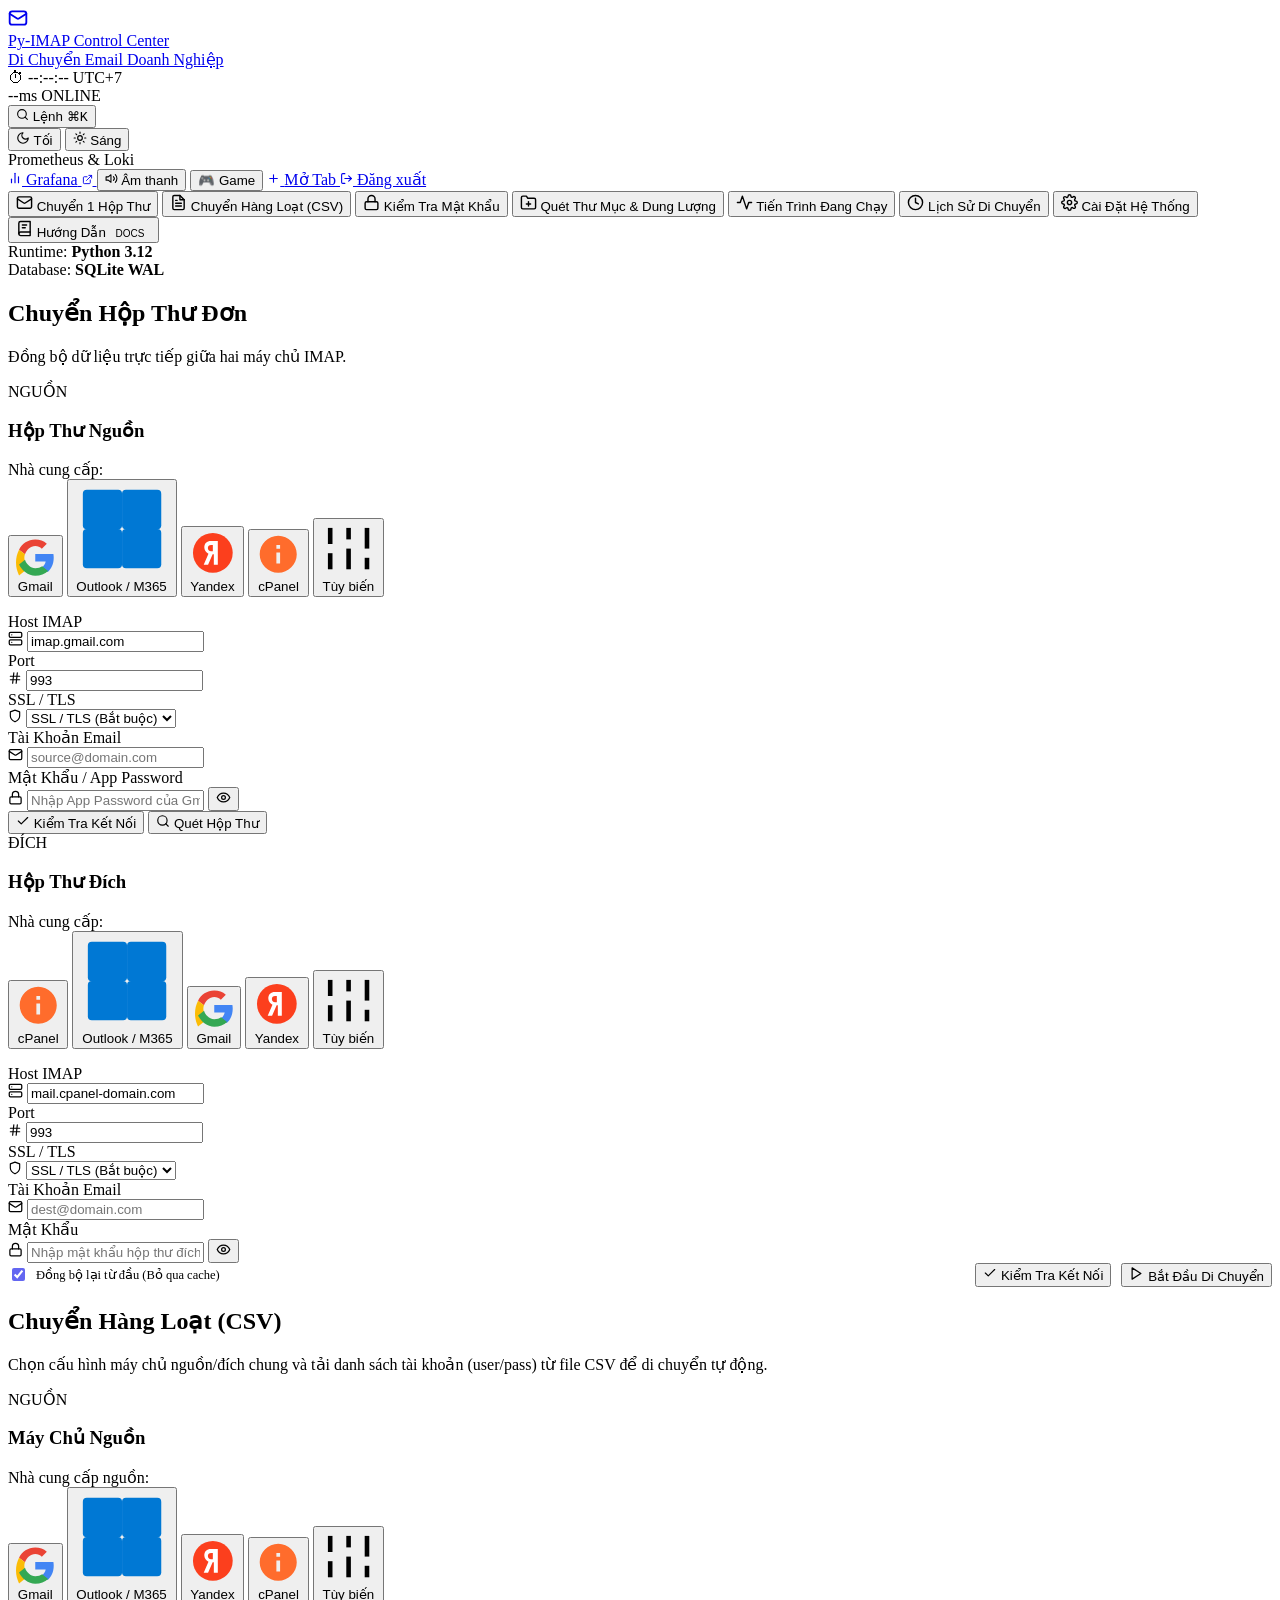
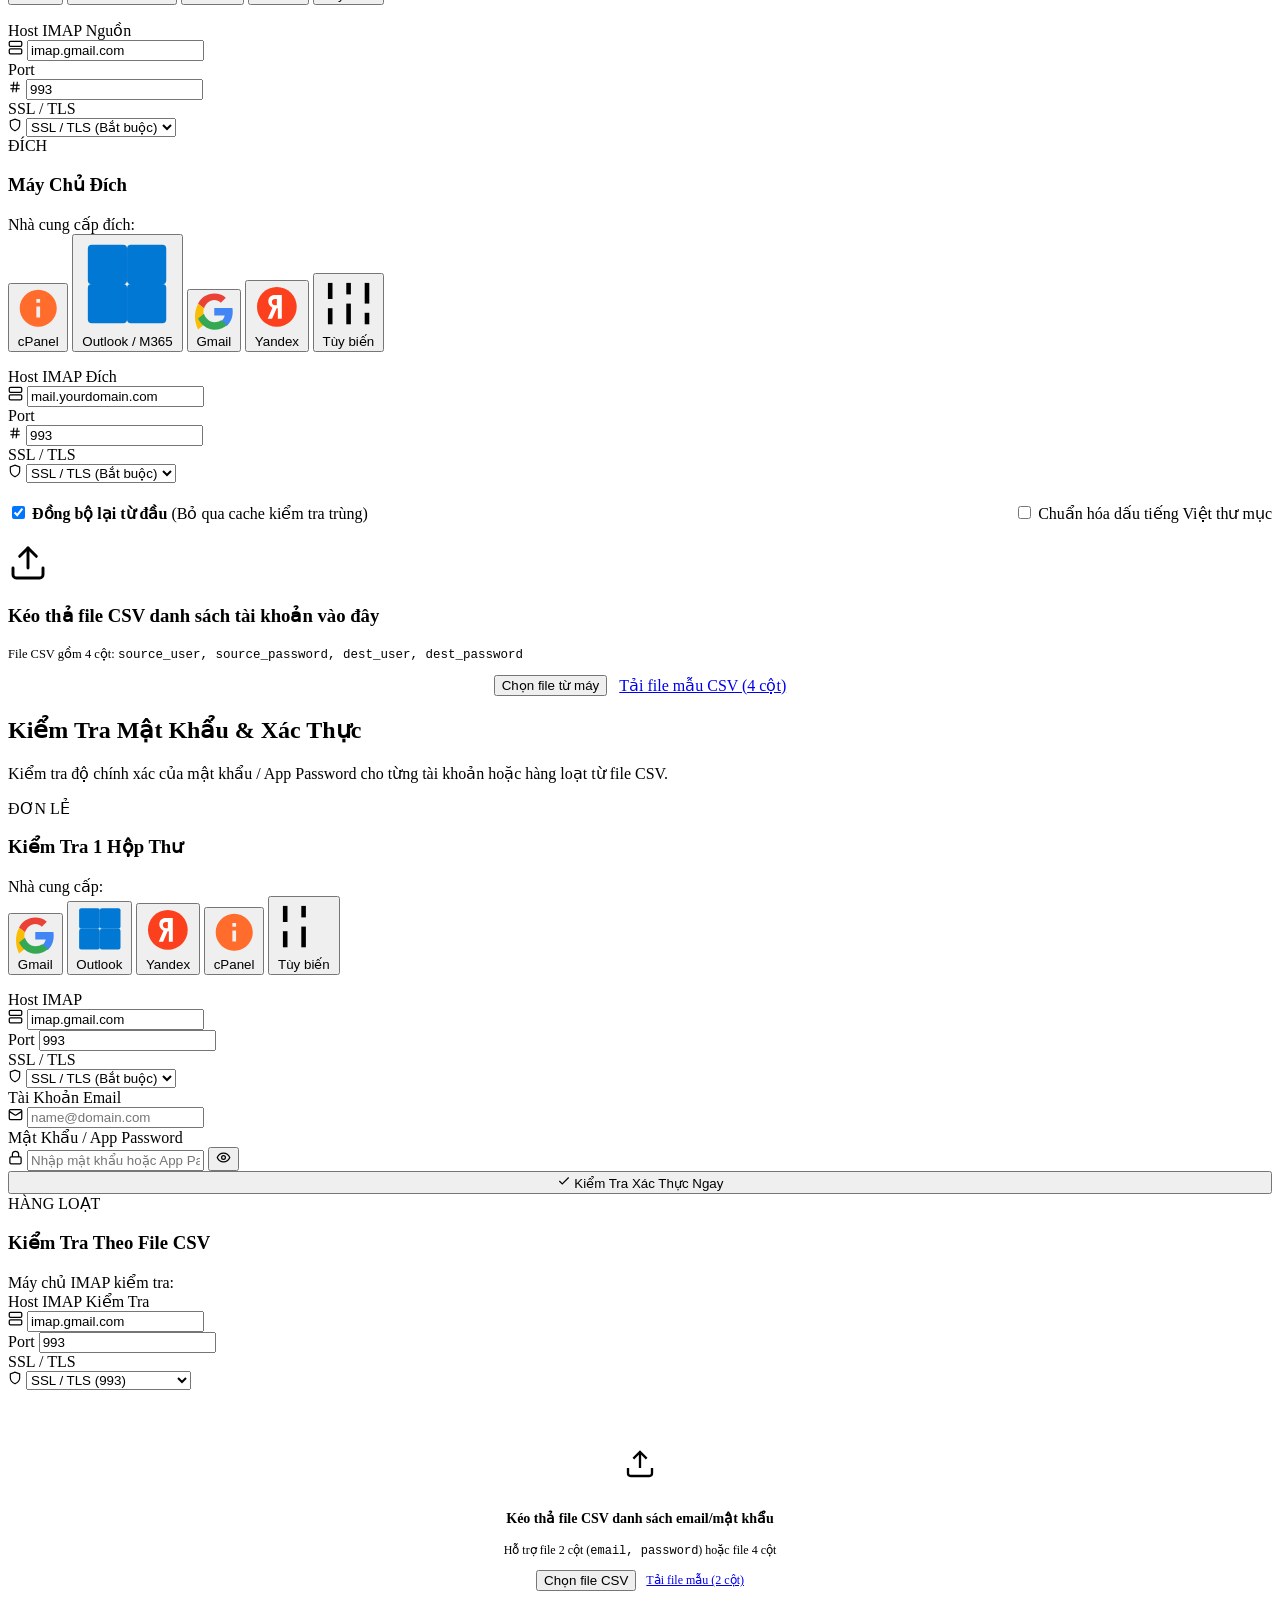
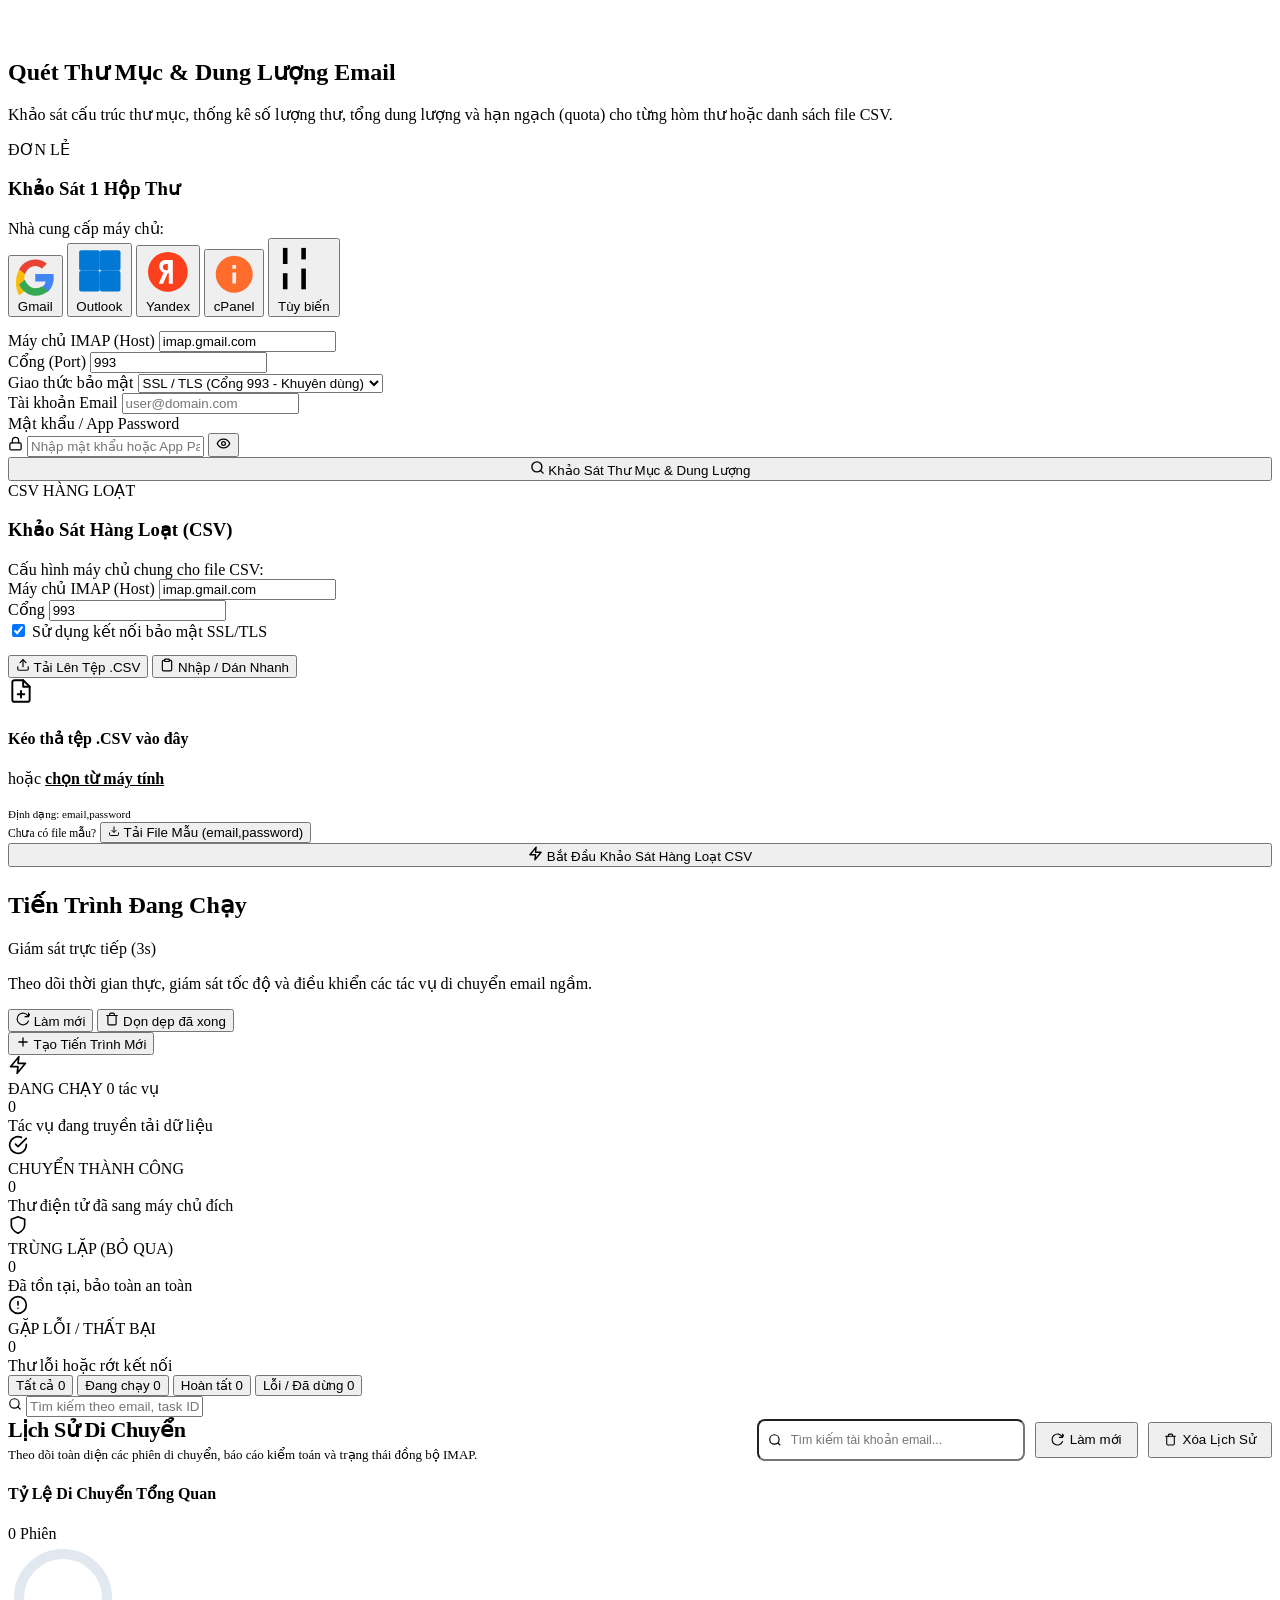
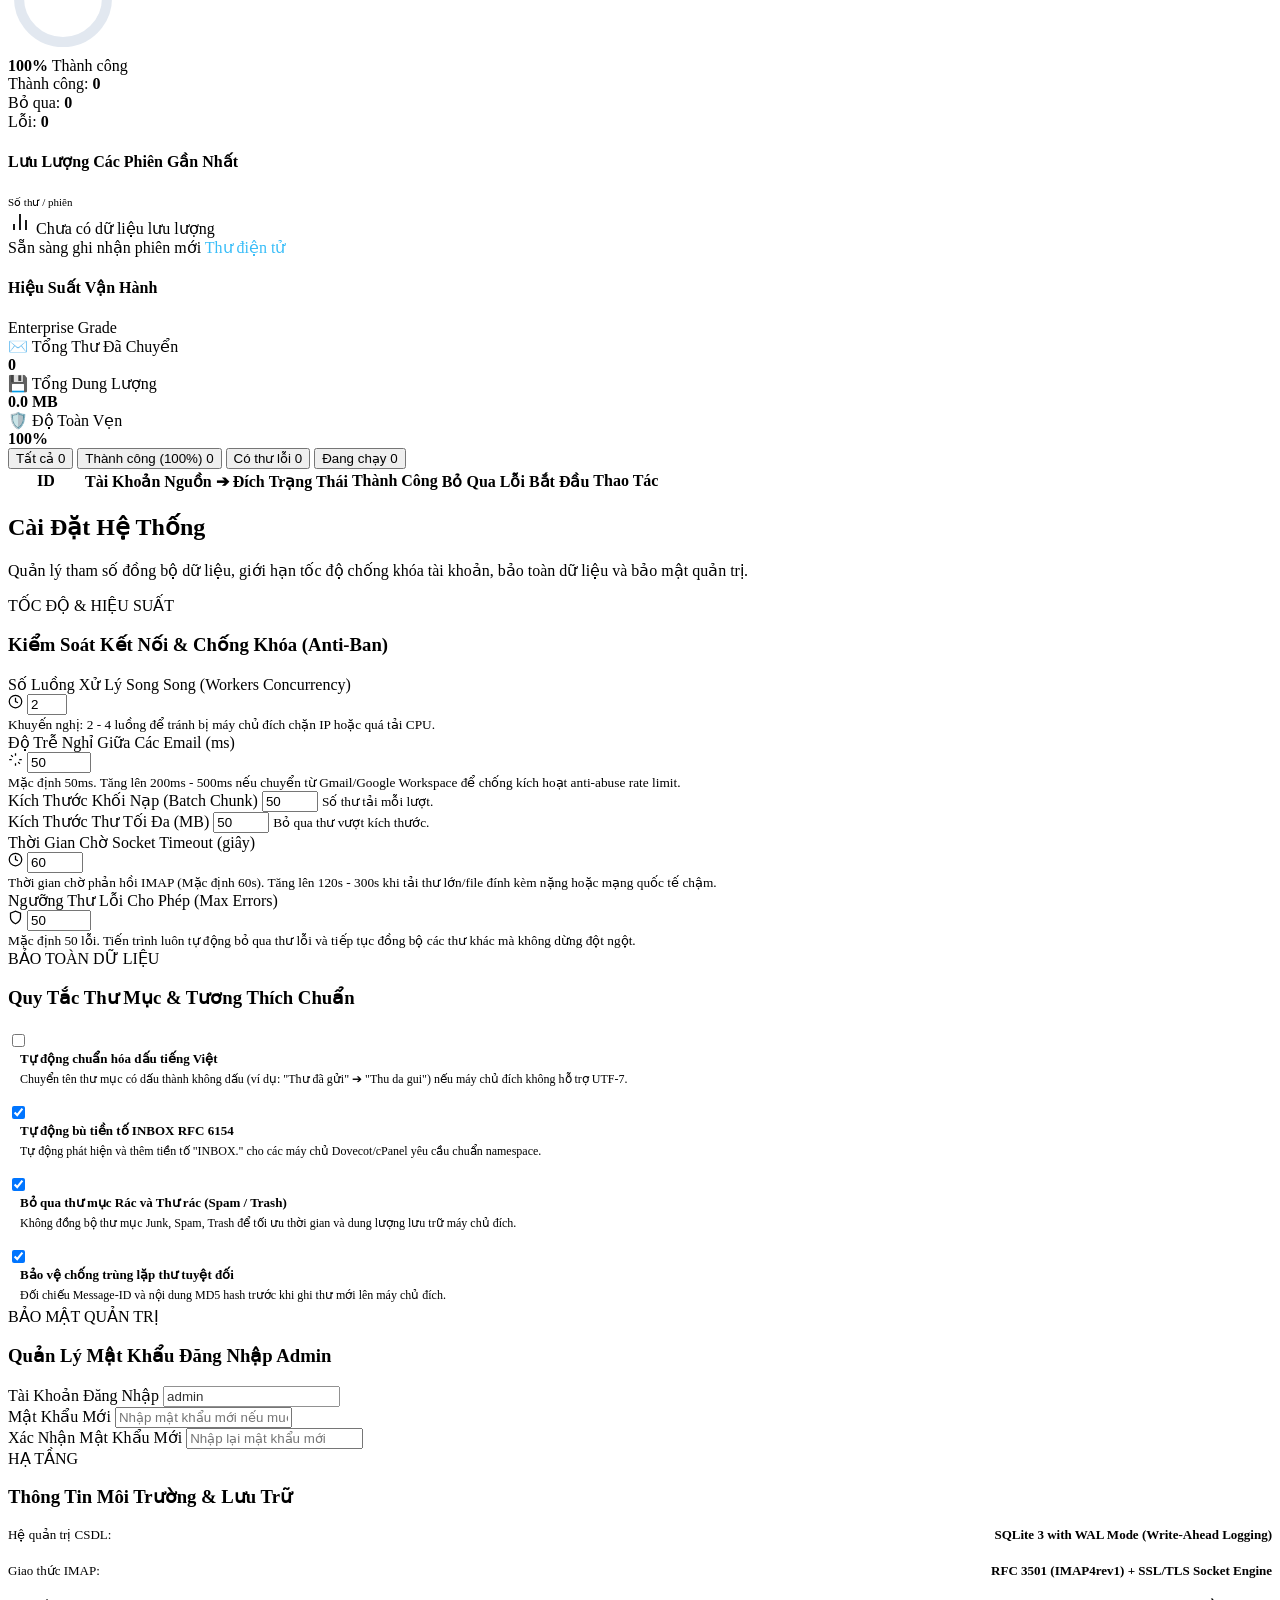
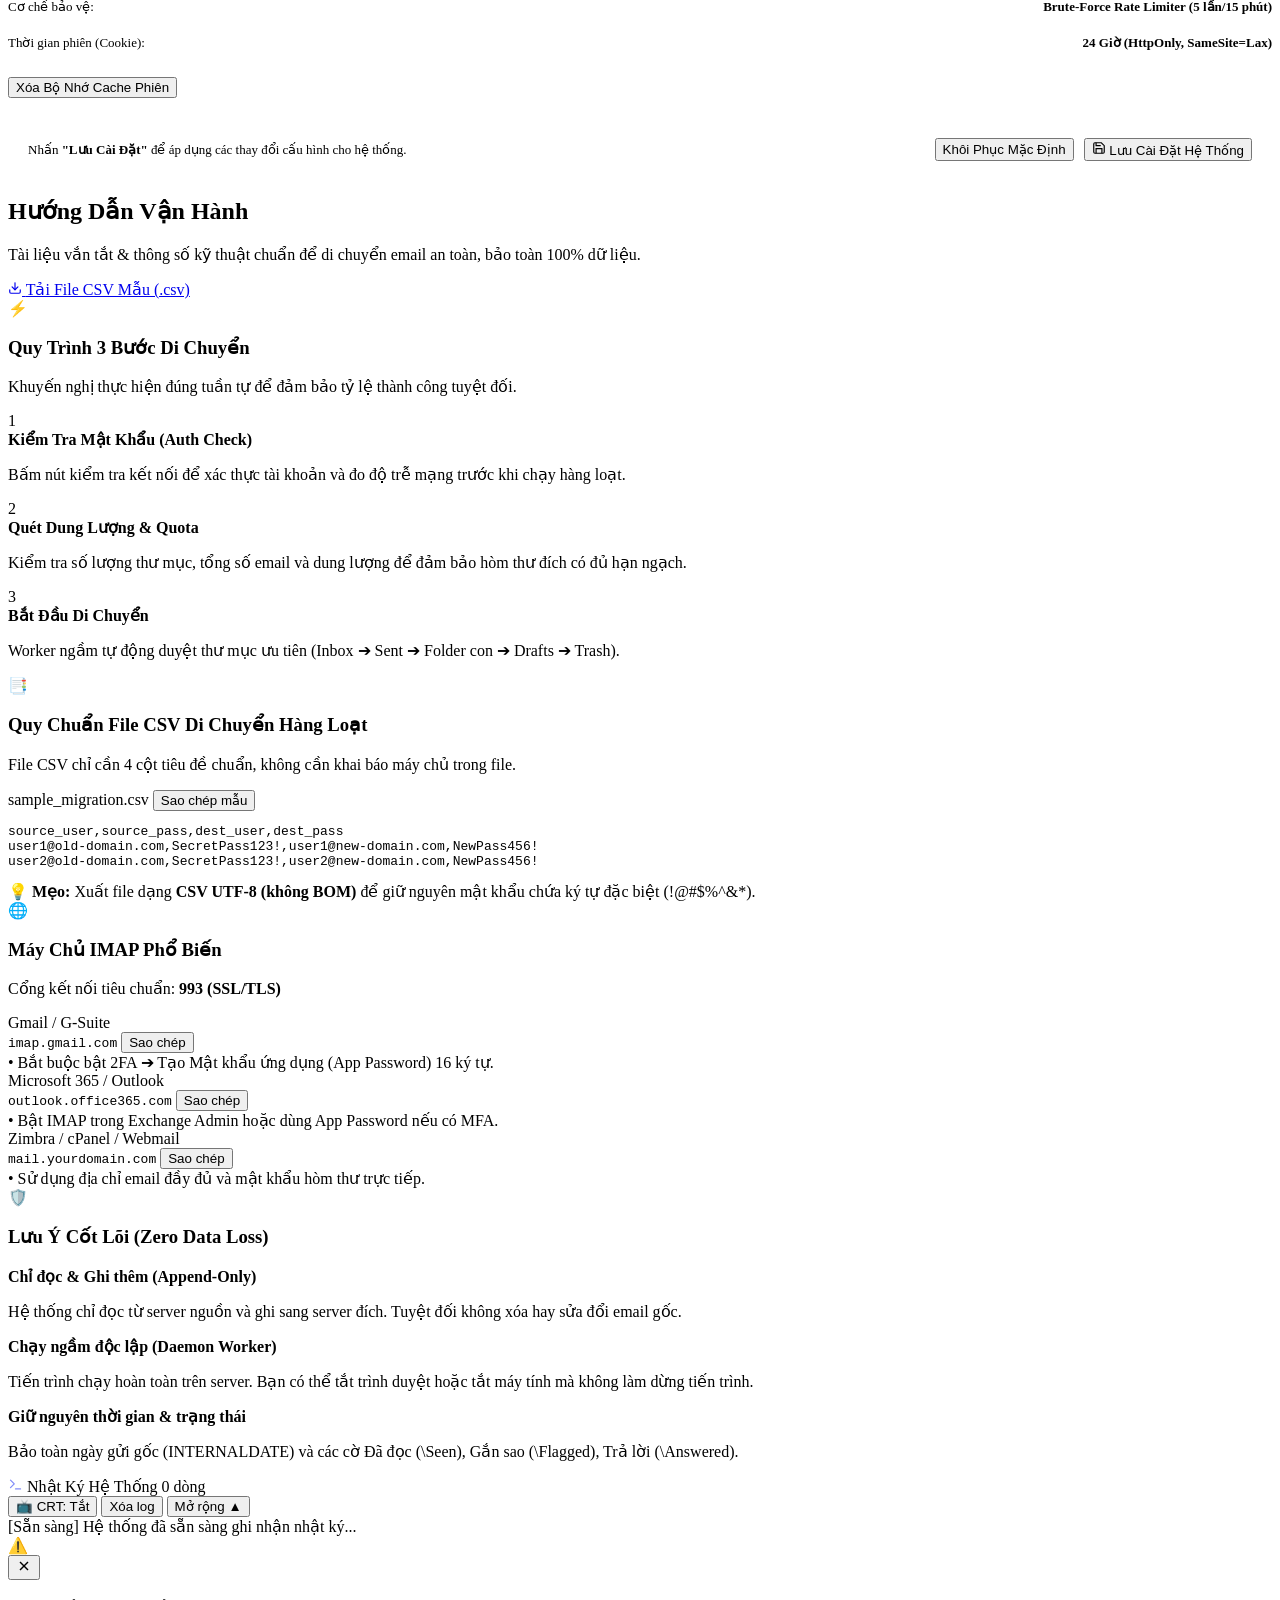
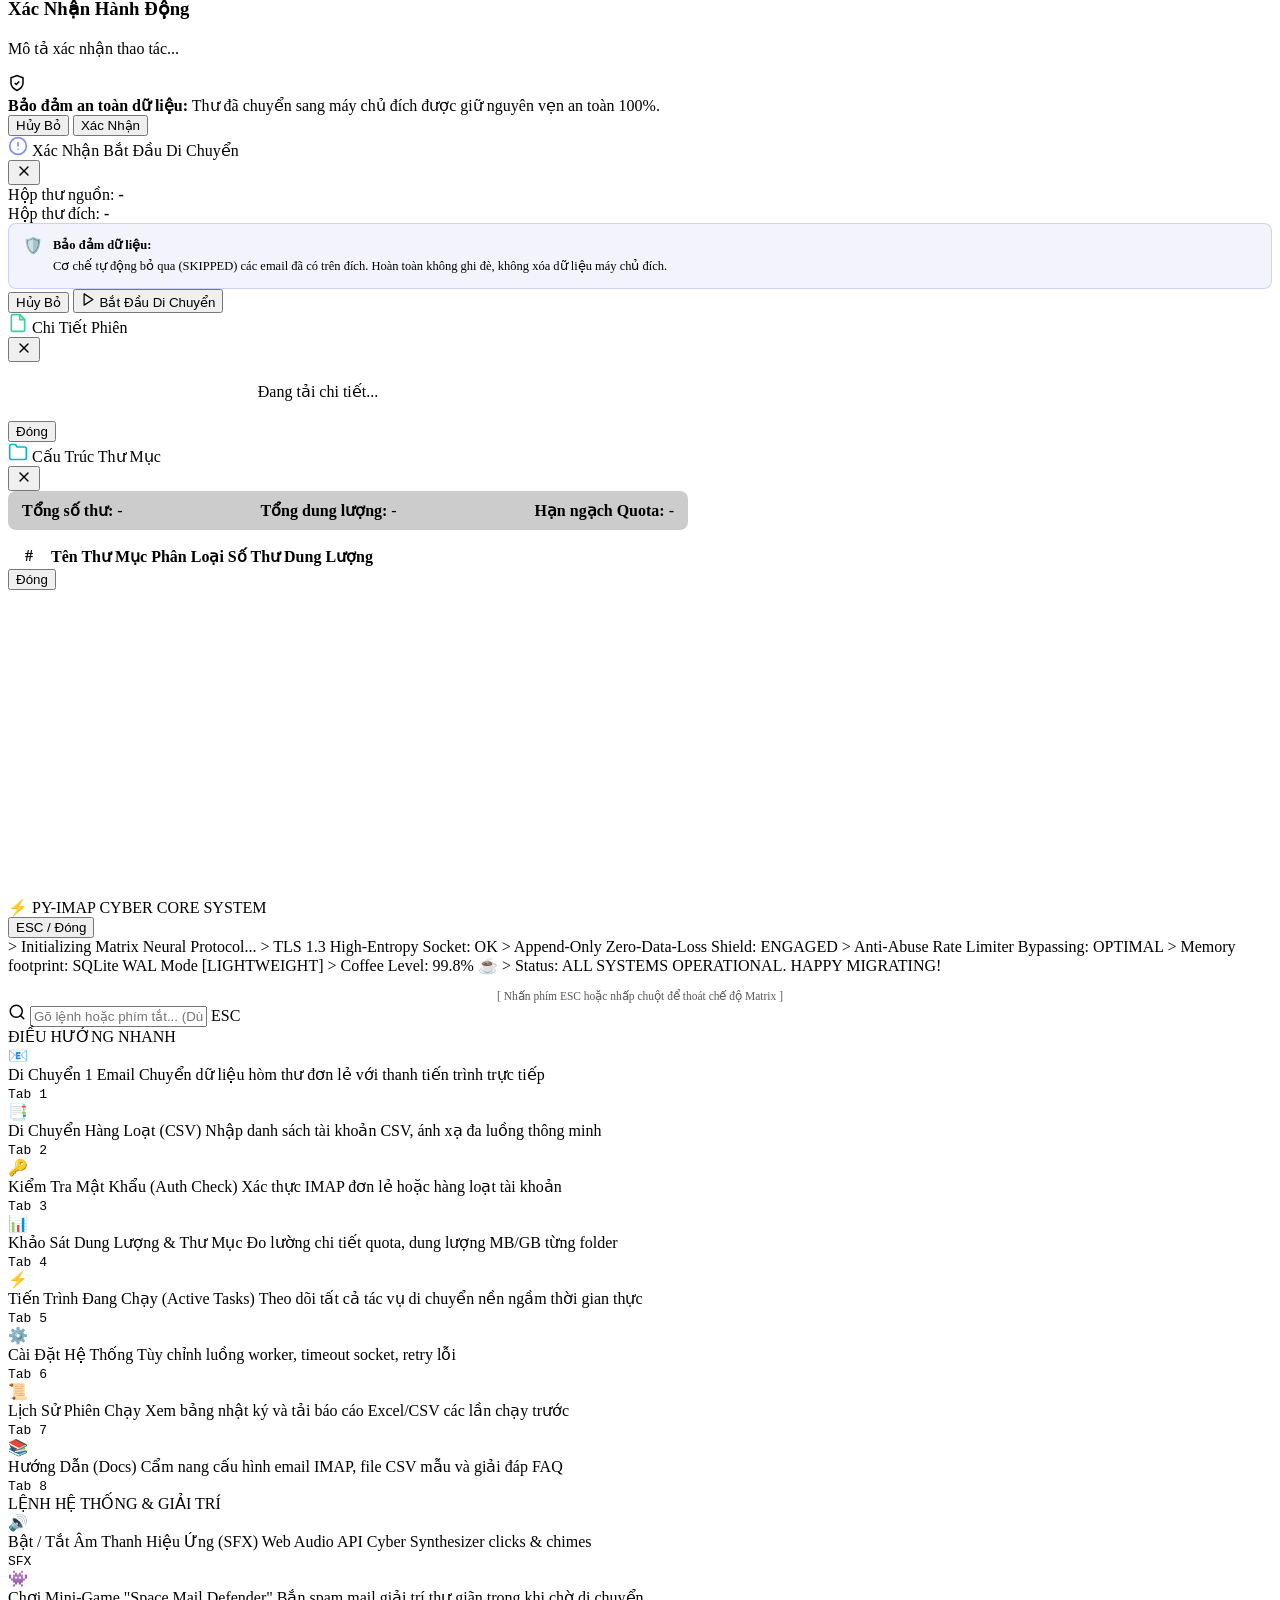
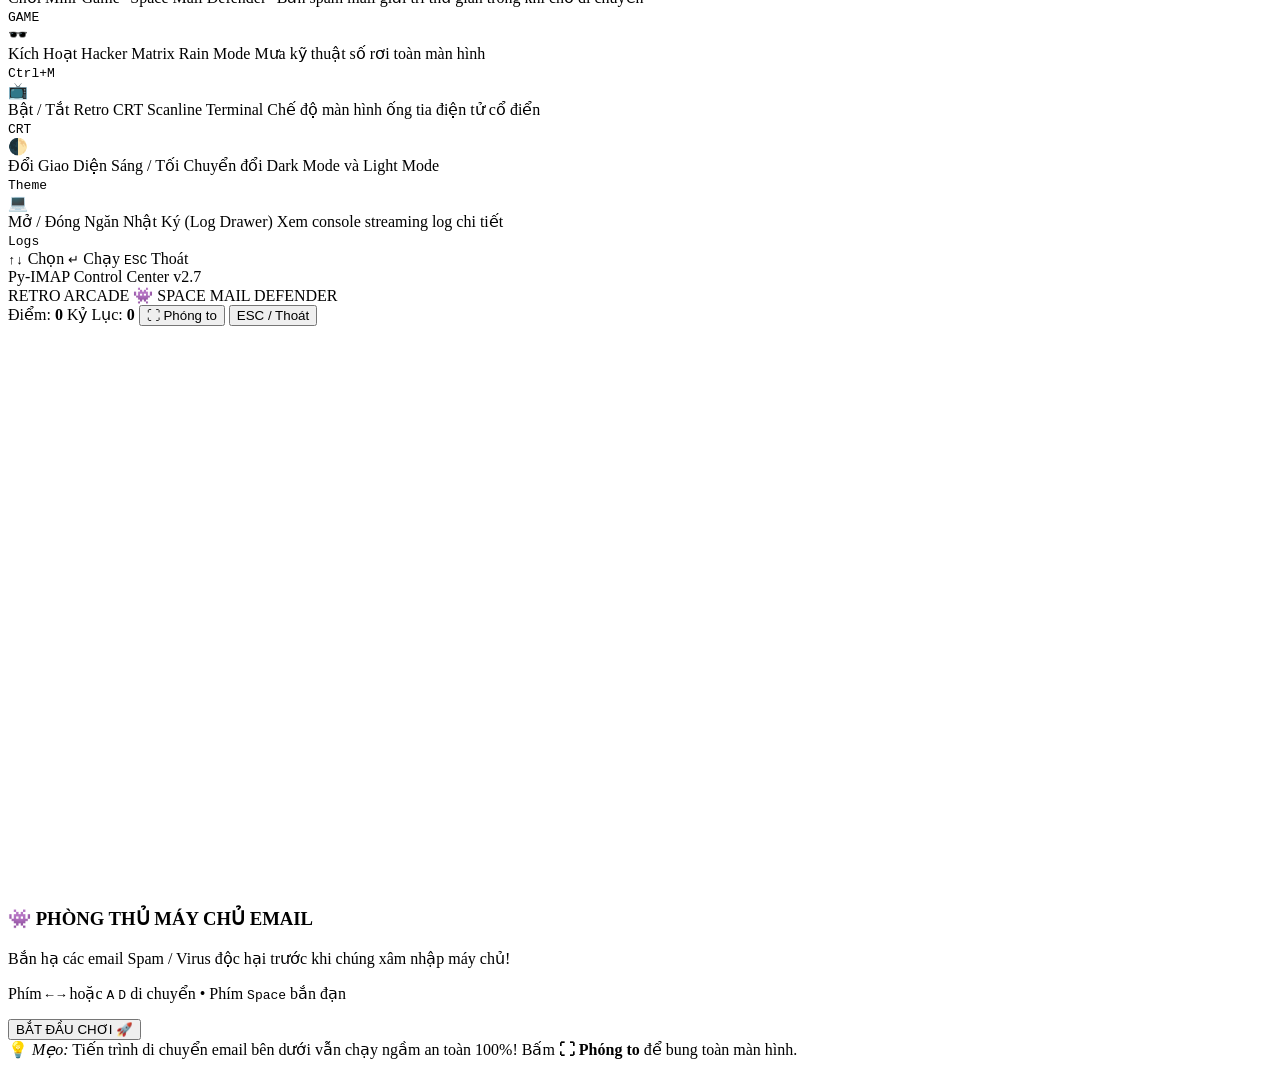
==== commit b1e3515d: "feat(ui): redesign confirmation popups and active tasks layout with cyber enterprise styling" ====
--- a/src/web/templates/index.html
+++ b/src/web/templates/index.html
@@ -50,25 +50,6 @@
                 <kbd class="kbd-badge">⌘K</kbd>
             </button>
 
-            <!-- Mini-Game Arcade Trigger Button -->
-            <button type="button" class="btn btn-secondary btn-sm game-trigger-btn" id="btnOpenMiniGame" title="Giải trí khi chờ di chuyển (Space Mail Defender)">
-                <span>🎮 Game</span>
-            </button>
-
-            <!-- Cyber Audio SFX Toggle Button -->
-            <button type="button" class="sfx-toggle-btn active" id="btnSfxToggle" title="Bật/Tắt hiệu ứng âm thanh công nghệ (Web Audio API)">
-                <svg class="sfx-icon-on" width="13" height="13" viewBox="0 0 24 24" fill="none" stroke="currentColor" stroke-width="2" stroke-linecap="round" stroke-linejoin="round">
-                    <polygon points="11 5 6 9 2 9 2 15 6 15 11 19 11 5"></polygon>
-                    <path d="M19.07 4.93a10 10 0 0 1 0 14.14M15.54 8.46a5 5 0 0 1 0 7.07"></path>
-                </svg>
-                <svg class="sfx-icon-off" width="13" height="13" viewBox="0 0 24 24" fill="none" stroke="currentColor" stroke-width="2" stroke-linecap="round" stroke-linejoin="round" style="display:none;">
-                    <polygon points="11 5 6 9 2 9 2 15 6 15 11 19 11 5"></polygon>
-                    <line x1="23" y1="9" x2="17" y2="15"></line>
-                    <line x1="17" y1="9" x2="23" y2="15"></line>
-                </svg>
-                <span id="sfxStatusText">Âm thanh</span>
-            </button>
-
             <!-- Theme Switcher -->
             <div class="theme-switcher">
                 <button class="theme-btn active" data-theme="dark" title="Giao diện tối (Dark)">
@@ -86,12 +67,13 @@
                 </button>
             </div>
 
-            <div class="status-indicator">
+            <div class="status-indicator" title="Cụm giám sát Prometheus & Loki đang hoạt động">
                 <span class="status-dot"></span>
                 <span>Prometheus & Loki</span>
             </div>
 
-            <a href="http://103.110.85.106:3000" target="_blank" class="btn btn-secondary btn-sm" id="grafanaBtn" title="Mở Grafana Dashboard giám sát chi tiết">
+            <!-- Grafana Dashboard Direct Link -->
+            <a href="https://monitor.phongdinh.info.vn" target="_blank" class="btn btn-secondary btn-sm grafana-nav-btn" id="grafanaBtn" data-custom-url="true" title="Mở Grafana Dashboard giám sát chi tiết">
                 <svg width="14" height="14" viewBox="0 0 24 24" fill="none" stroke="currentColor" stroke-width="2" stroke-linecap="round" stroke-linejoin="round">
                     <line x1="18" y1="20" x2="18" y2="10"/>
                     <line x1="12" y1="20" x2="12" y2="4"/>
@@ -103,12 +85,30 @@
                 </svg>
             </a>
 
+            <!-- Utilities: SFX & Game -->
+            <button type="button" class="sfx-toggle-btn active" id="btnSfxToggle" title="Bật/Tắt hiệu ứng âm thanh">
+                <svg class="sfx-icon-on" width="13" height="13" viewBox="0 0 24 24" fill="none" stroke="currentColor" stroke-width="2" stroke-linecap="round" stroke-linejoin="round">
+                    <polygon points="11 5 6 9 2 9 2 15 6 15 11 19 11 5"></polygon>
+                    <path d="M19.07 4.93a10 10 0 0 1 0 14.14M15.54 8.46a5 5 0 0 1 0 7.07"></path>
+                </svg>
+                <svg class="sfx-icon-off" width="13" height="13" viewBox="0 0 24 24" fill="none" stroke="currentColor" stroke-width="2" stroke-linecap="round" stroke-linejoin="round" style="display:none;">
+                    <polygon points="11 5 6 9 2 9 2 15 6 15 11 19 11 5"></polygon>
+                    <line x1="23" y1="9" x2="17" y2="15"></line>
+                    <line x1="17" y1="9" x2="23" y2="15"></line>
+                </svg>
+                <span id="sfxStatusText">Âm thanh</span>
+            </button>
+
+            <button type="button" class="btn btn-secondary btn-sm game-trigger-btn" id="btnOpenMiniGame" title="Giải trí khi chờ di chuyển (Space Mail Defender)">
+                <span>🎮 Game</span>
+            </button>
+
             <a href="/" target="_blank" class="btn btn-secondary btn-sm" id="btnNewBrowserTab" title="Mở một tab làm việc mới để tạo thêm tiến trình song song">
                 <svg width="13" height="13" viewBox="0 0 24 24" fill="none" stroke="currentColor" stroke-width="2" stroke-linecap="round" stroke-linejoin="round">
                     <line x1="12" y1="5" x2="12" y2="19"></line>
                     <line x1="5" y1="12" x2="19" y2="12"></line>
                 </svg>
-                <span>Mở Tab Mới</span>
+                <span>Mở Tab</span>
             </a>
 
             <a href="/logout" class="btn btn-secondary btn-sm" id="logoutBtn" title="Đăng xuất khỏi phiên quản trị">
@@ -2514,6 +2514,54 @@
         </div>
     </div>
 
+    <!-- Universal Action Confirmation Modal (Replaces browser confirm) -->
+    <div id="universalConfirmModal" class="modal-backdrop universal-confirm-backdrop">
+        <div class="modal-container universal-confirm-container" role="dialog" aria-modal="true" aria-labelledby="universalConfirmTitle">
+            <div class="confirm-modal-glow-header glow-danger"></div>
+            <div class="confirm-modal-top">
+                <div class="confirm-icon-orb orb-danger" id="universalConfirmIconWrap">
+                    <span id="universalConfirmIcon">⚠️</span>
+                </div>
+                <button type="button" class="modal-close-btn" id="btnDismissUniversalConfirm" title="Đóng popup (ESC)">
+                    <svg width="16" height="16" viewBox="0 0 24 24" fill="none" stroke="currentColor" stroke-width="2">
+                        <line x1="18" y1="6" x2="6" y2="18"></line>
+                        <line x1="6" y1="6" x2="18" y2="18"></line>
+                    </svg>
+                </button>
+            </div>
+            
+            <div class="confirm-modal-body-content">
+                <h3 class="confirm-title" id="universalConfirmTitle">Xác Nhận Hành Động</h3>
+                <p class="confirm-description" id="universalConfirmDesc">Mô tả xác nhận thao tác...</p>
+                
+                <div id="universalConfirmContextCard" class="confirm-context-card" style="display: none;"></div>
+
+                <div id="universalConfirmSafetyBox" class="confirm-safety-box">
+                    <div class="safety-box-icon">
+                        <svg width="18" height="18" viewBox="0 0 24 24" fill="none" stroke="currentColor" stroke-width="2">
+                            <path d="M12 22s8-4 8-10V5l-8-3-8 3v7c0 6 8 10 8 10z"/>
+                            <path d="m9 12 2 2 4-4"/>
+                        </svg>
+                    </div>
+                    <div class="safety-box-text" id="universalConfirmSafetyText">
+                        <strong>Bảo đảm an toàn dữ liệu:</strong>
+                        <span>Thư đã chuyển sang máy chủ đích được giữ nguyên vẹn an toàn 100%.</span>
+                    </div>
+                </div>
+            </div>
+
+            <div class="confirm-modal-actions">
+                <button type="button" class="btn btn-secondary btn-cancel-confirm" id="btnCancelUniversalConfirm">
+                    <span id="universalConfirmCancelLabel">Hủy Bỏ</span>
+                </button>
+                <button type="button" class="btn btn-danger btn-action-confirm" id="btnProceedUniversalConfirm">
+                    <span id="universalConfirmActionIcon"></span>
+                    <span id="universalConfirmActionLabel">Xác Nhận</span>
+                </button>
+            </div>
+        </div>
+    </div>
+
     <!-- Confirmation Modal Before Starting Migration -->
     <div id="confirmMigrateModal" class="modal-backdrop">
         <div class="modal-container">
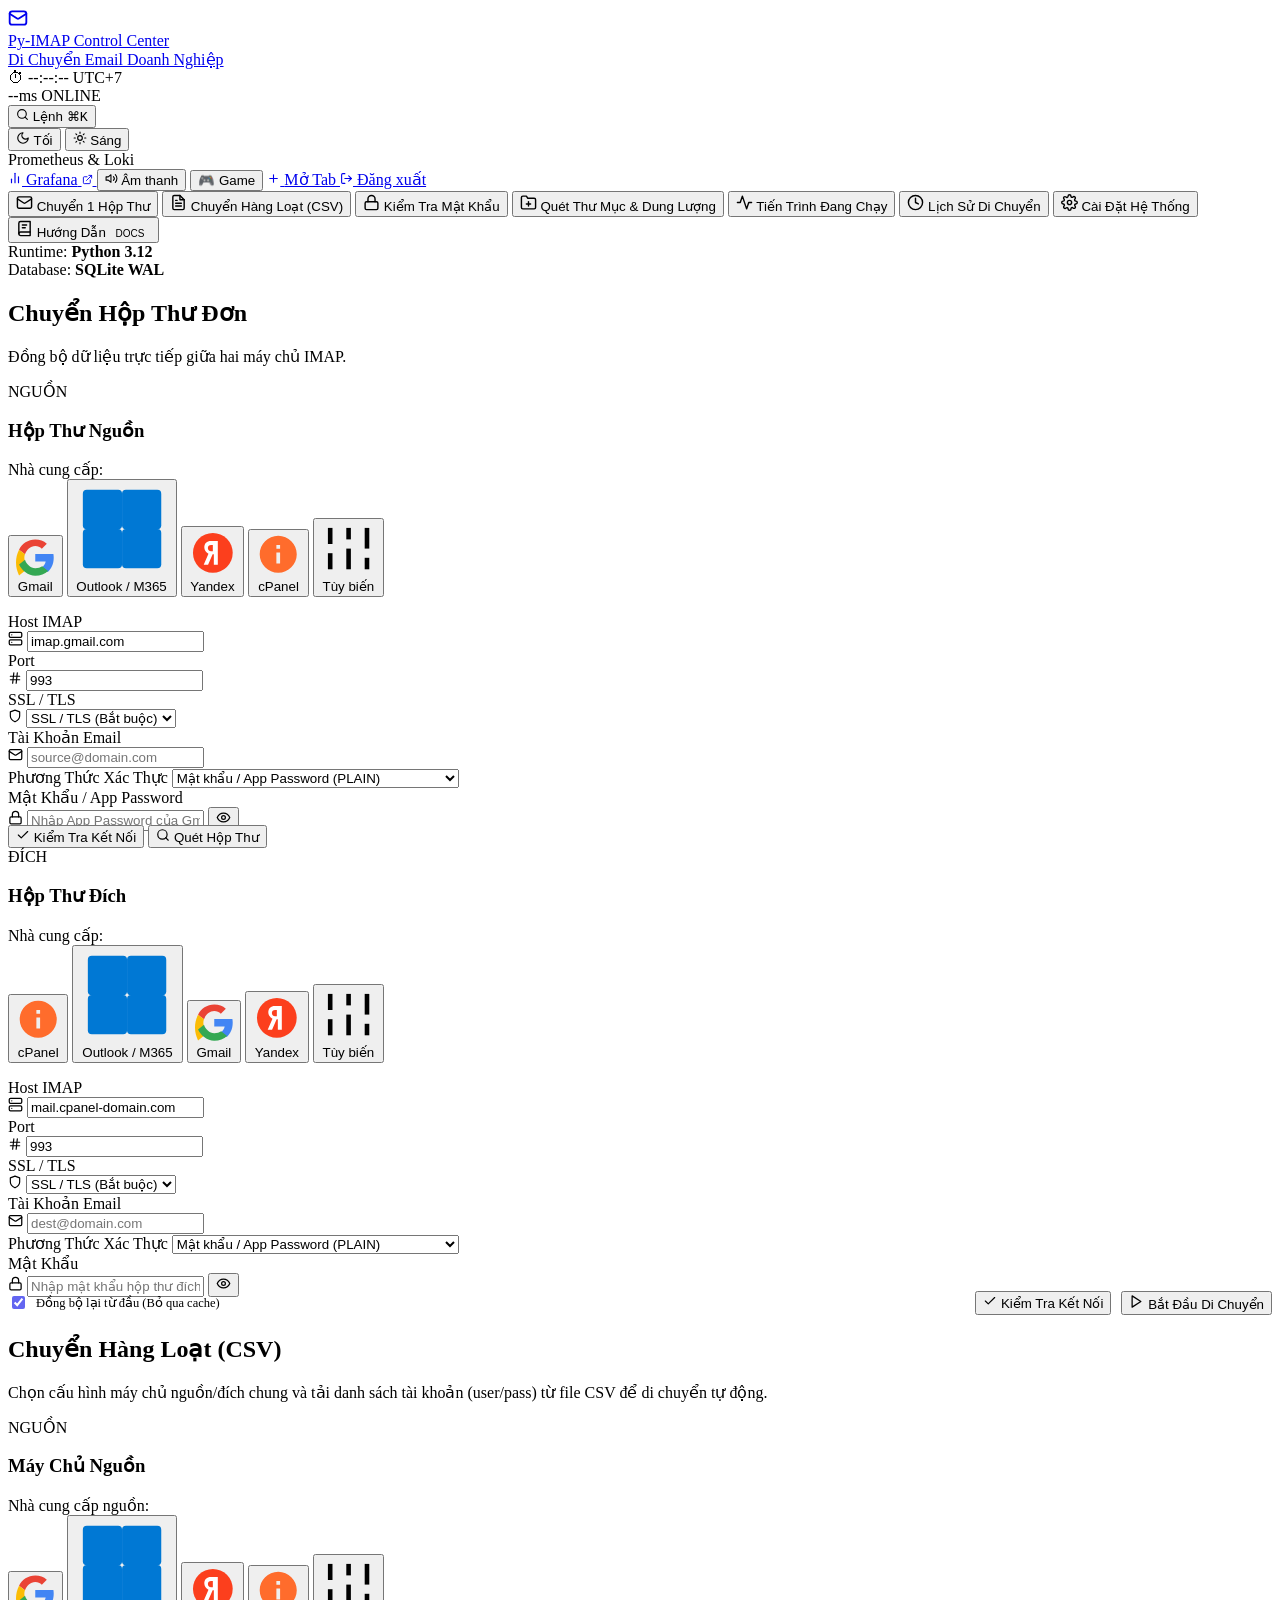
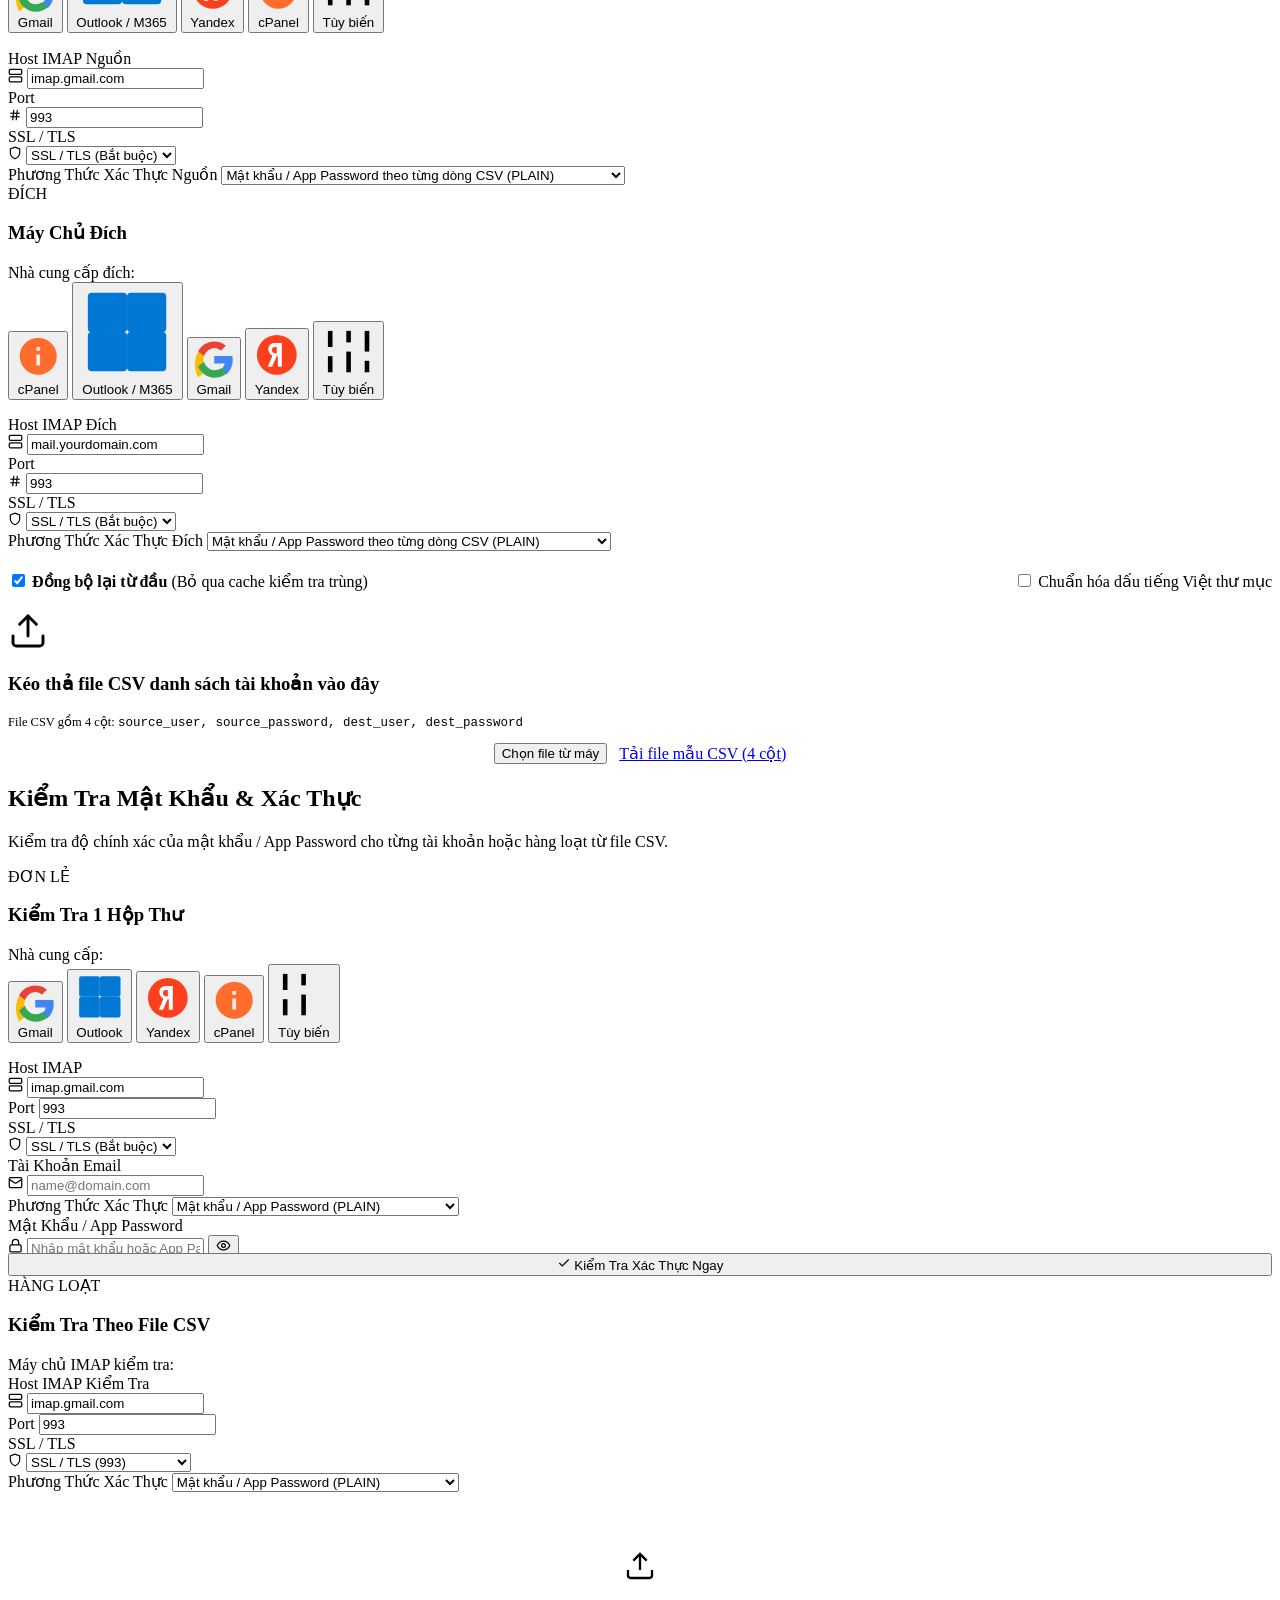
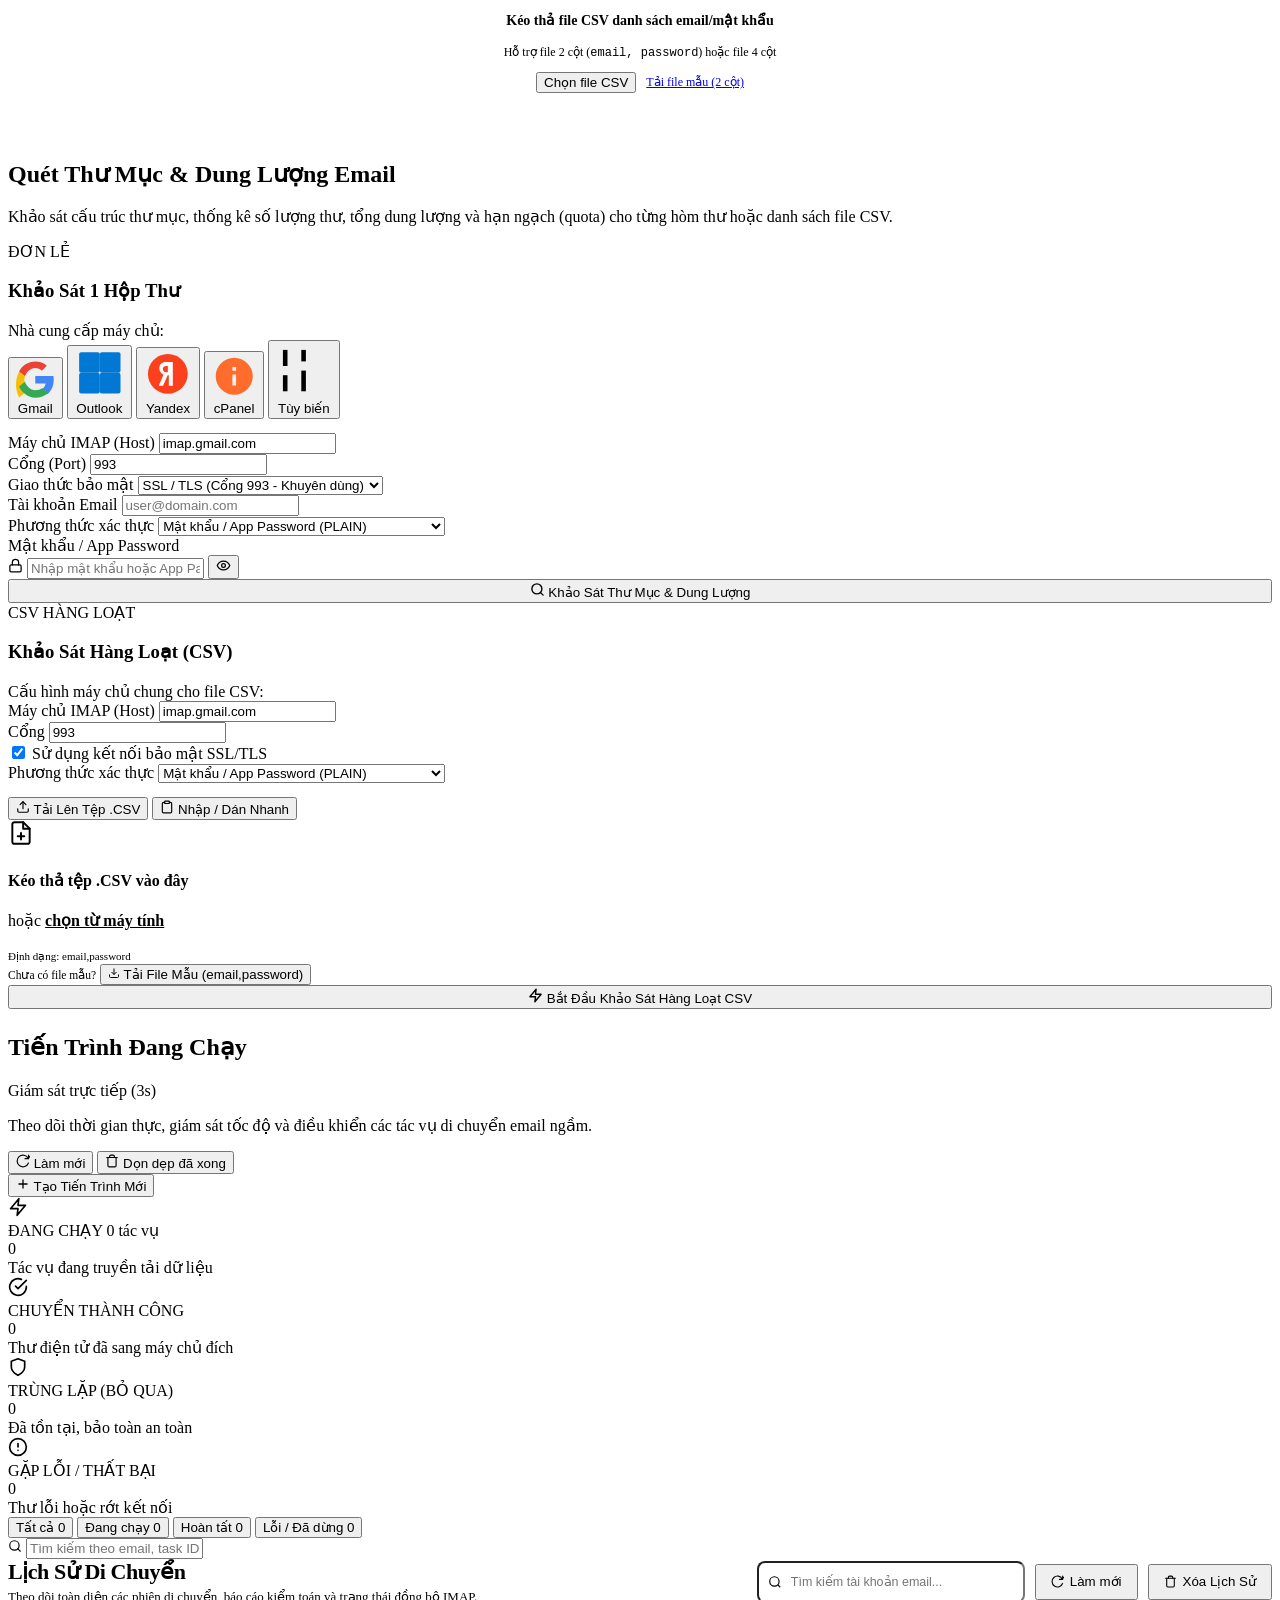
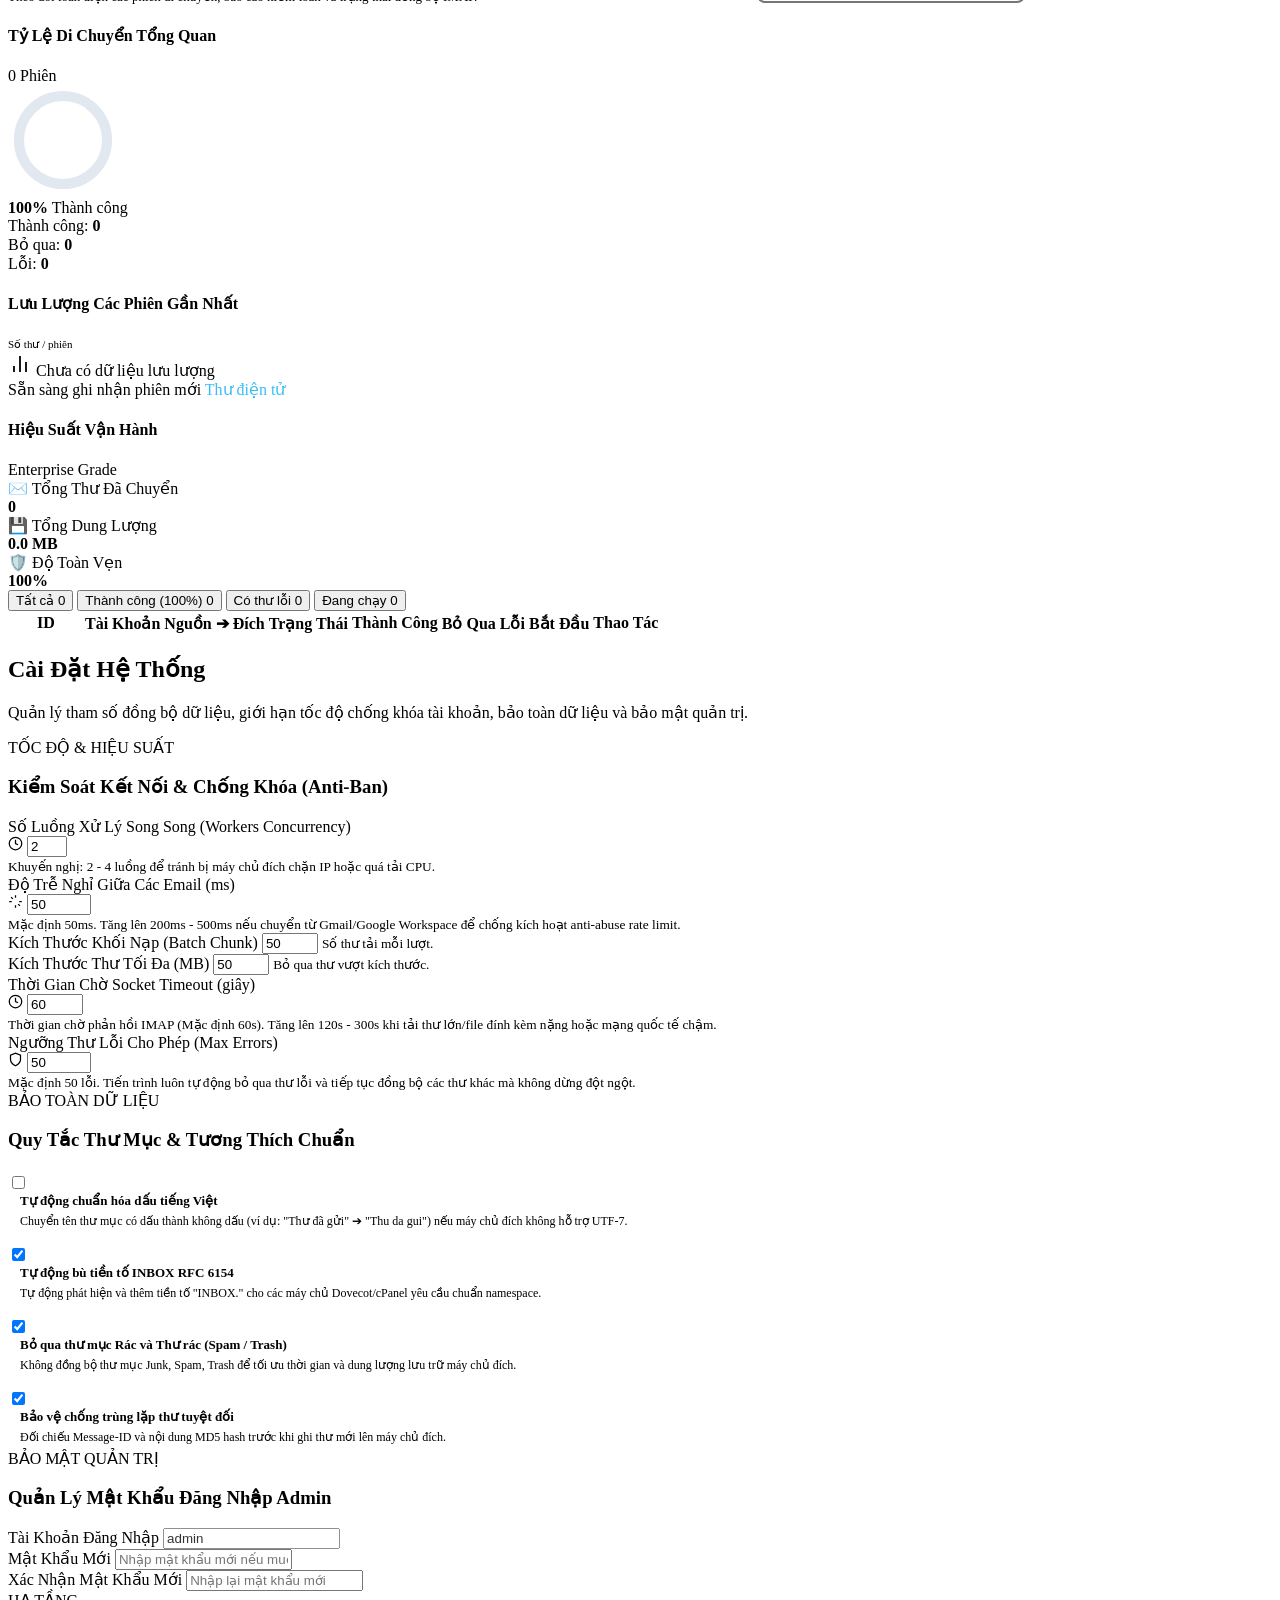
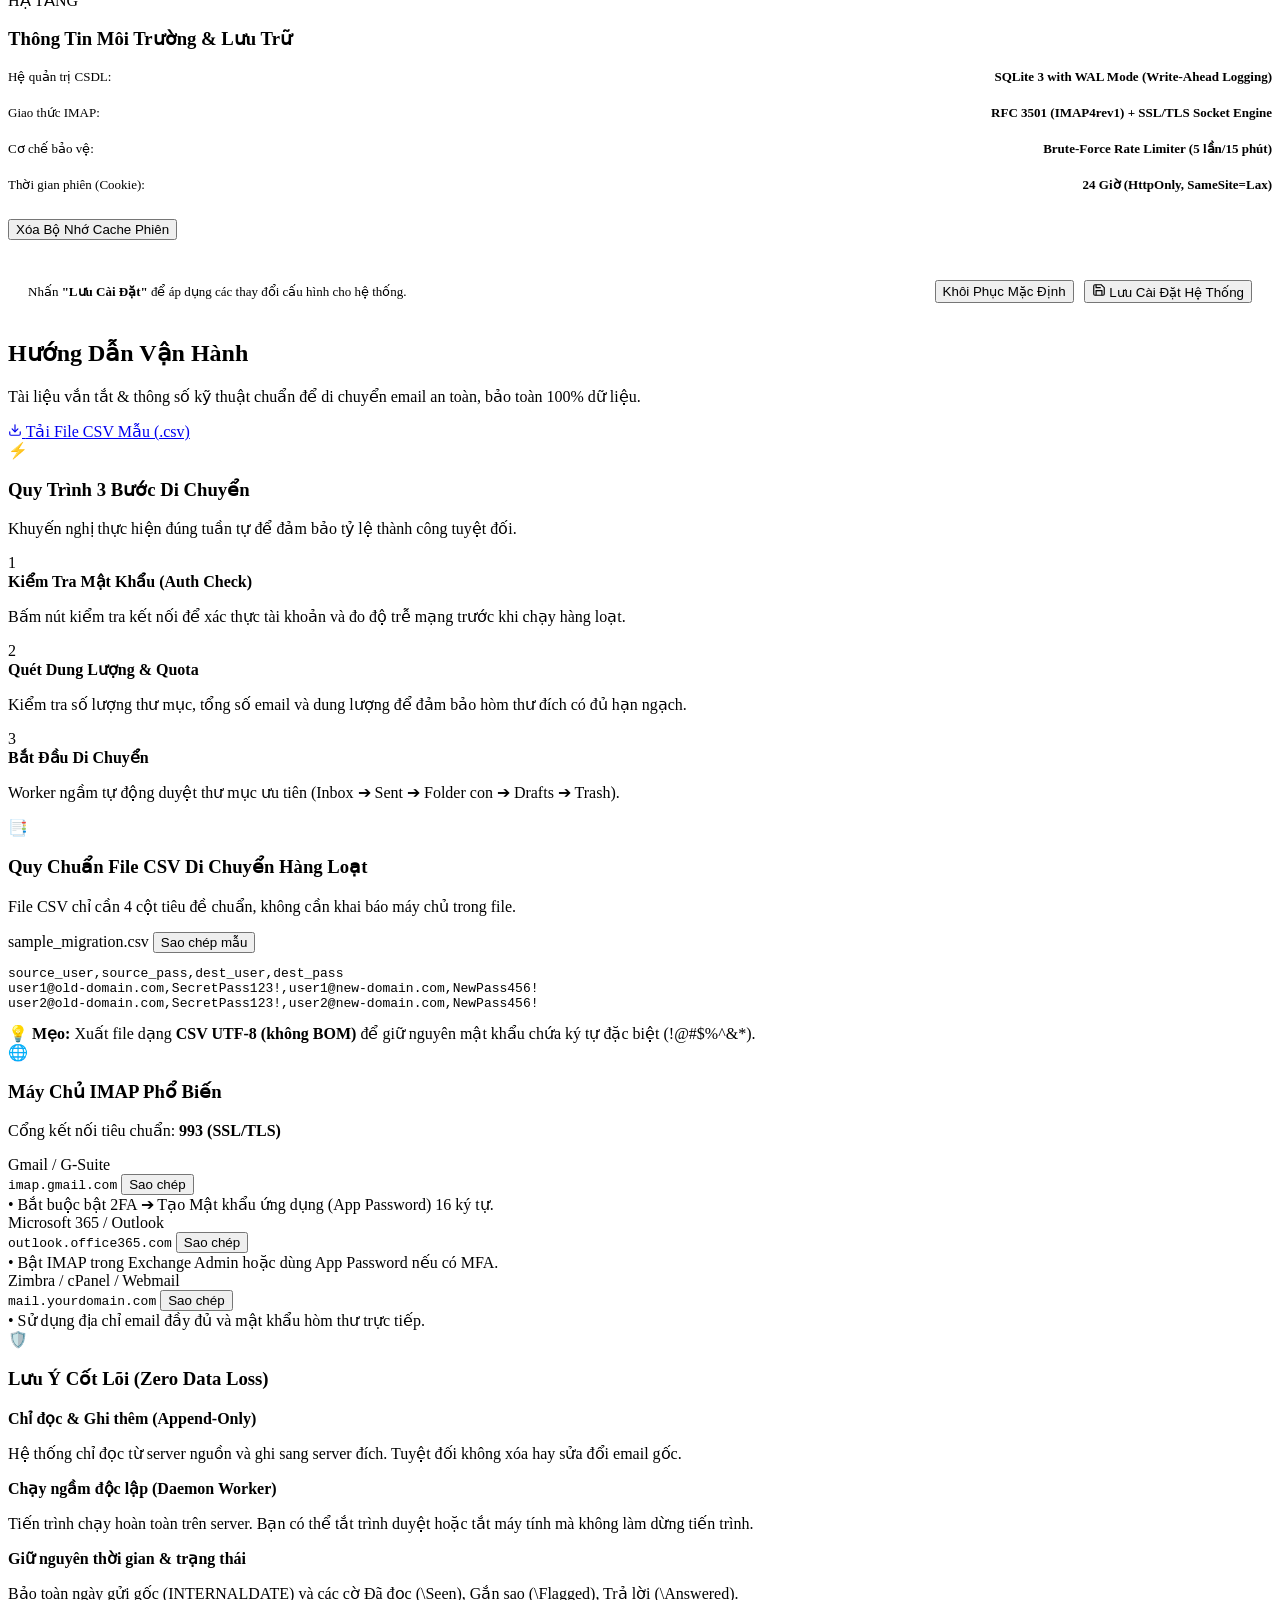
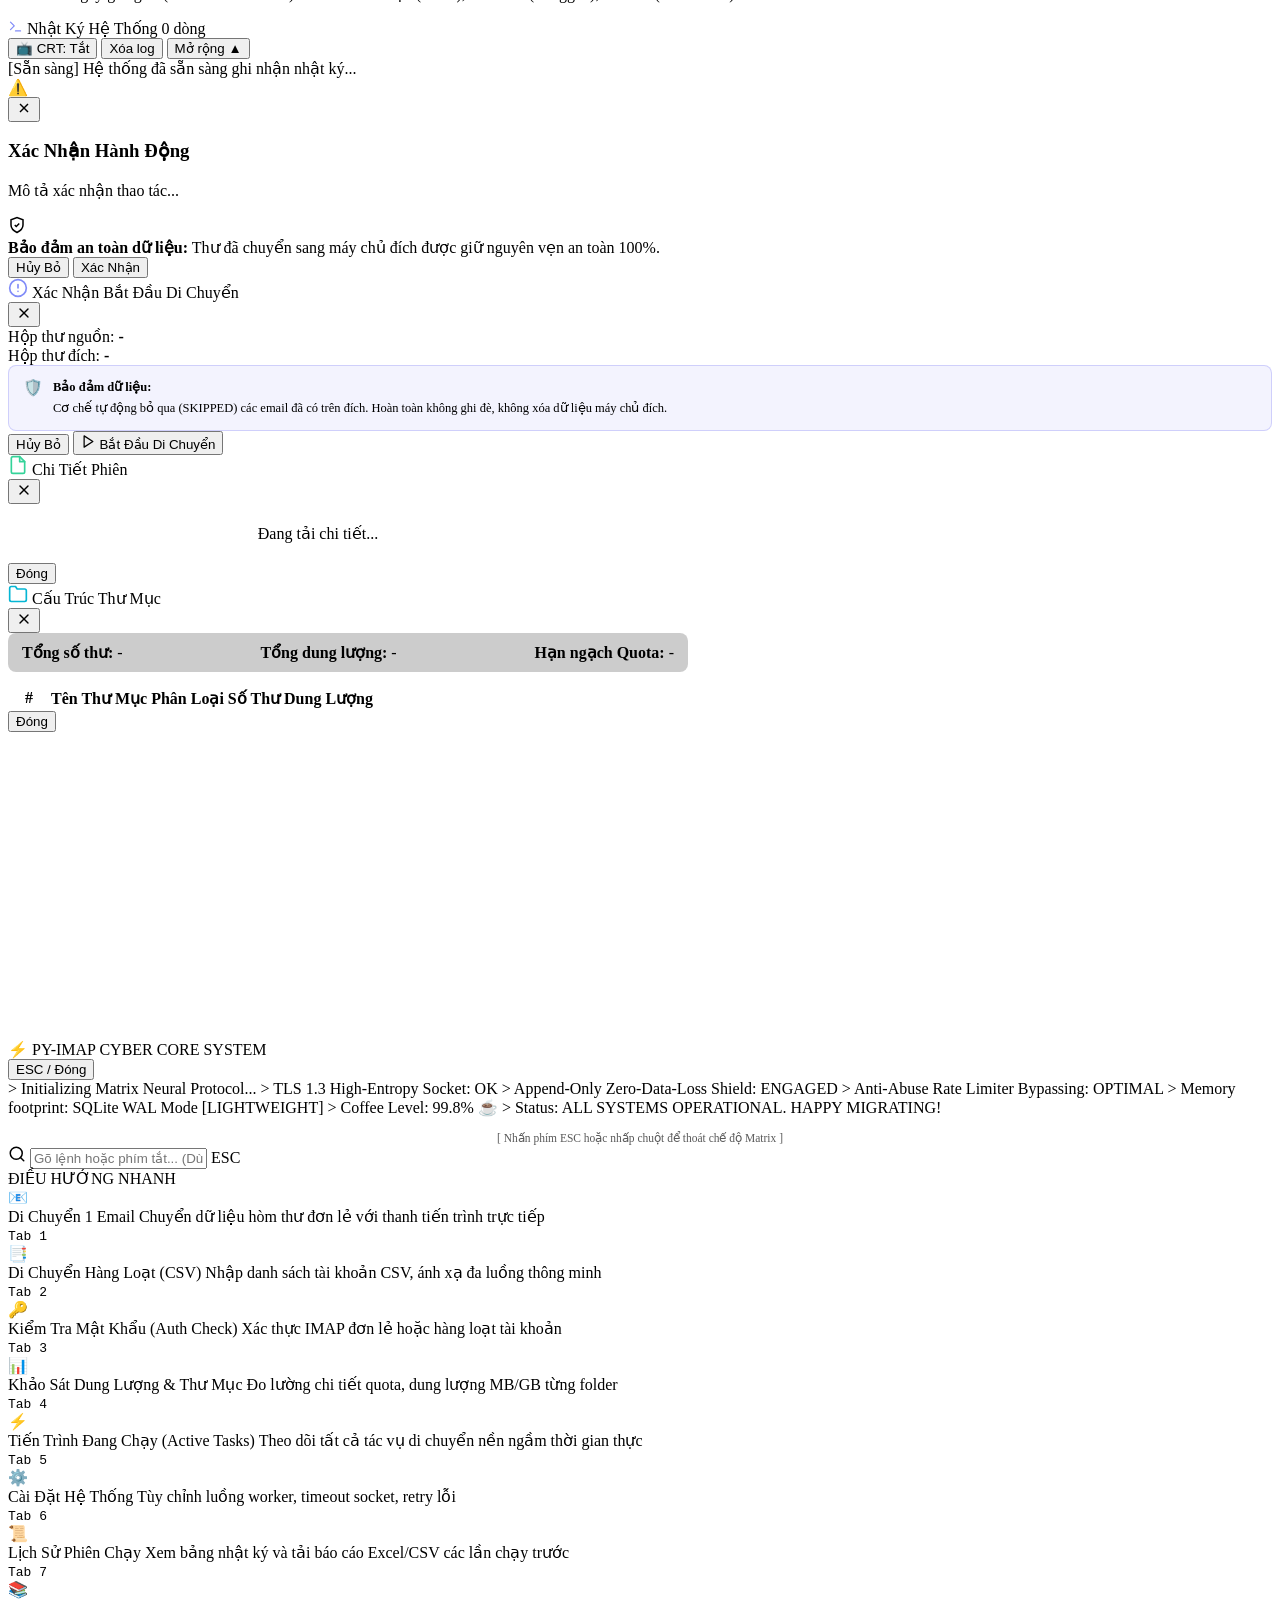
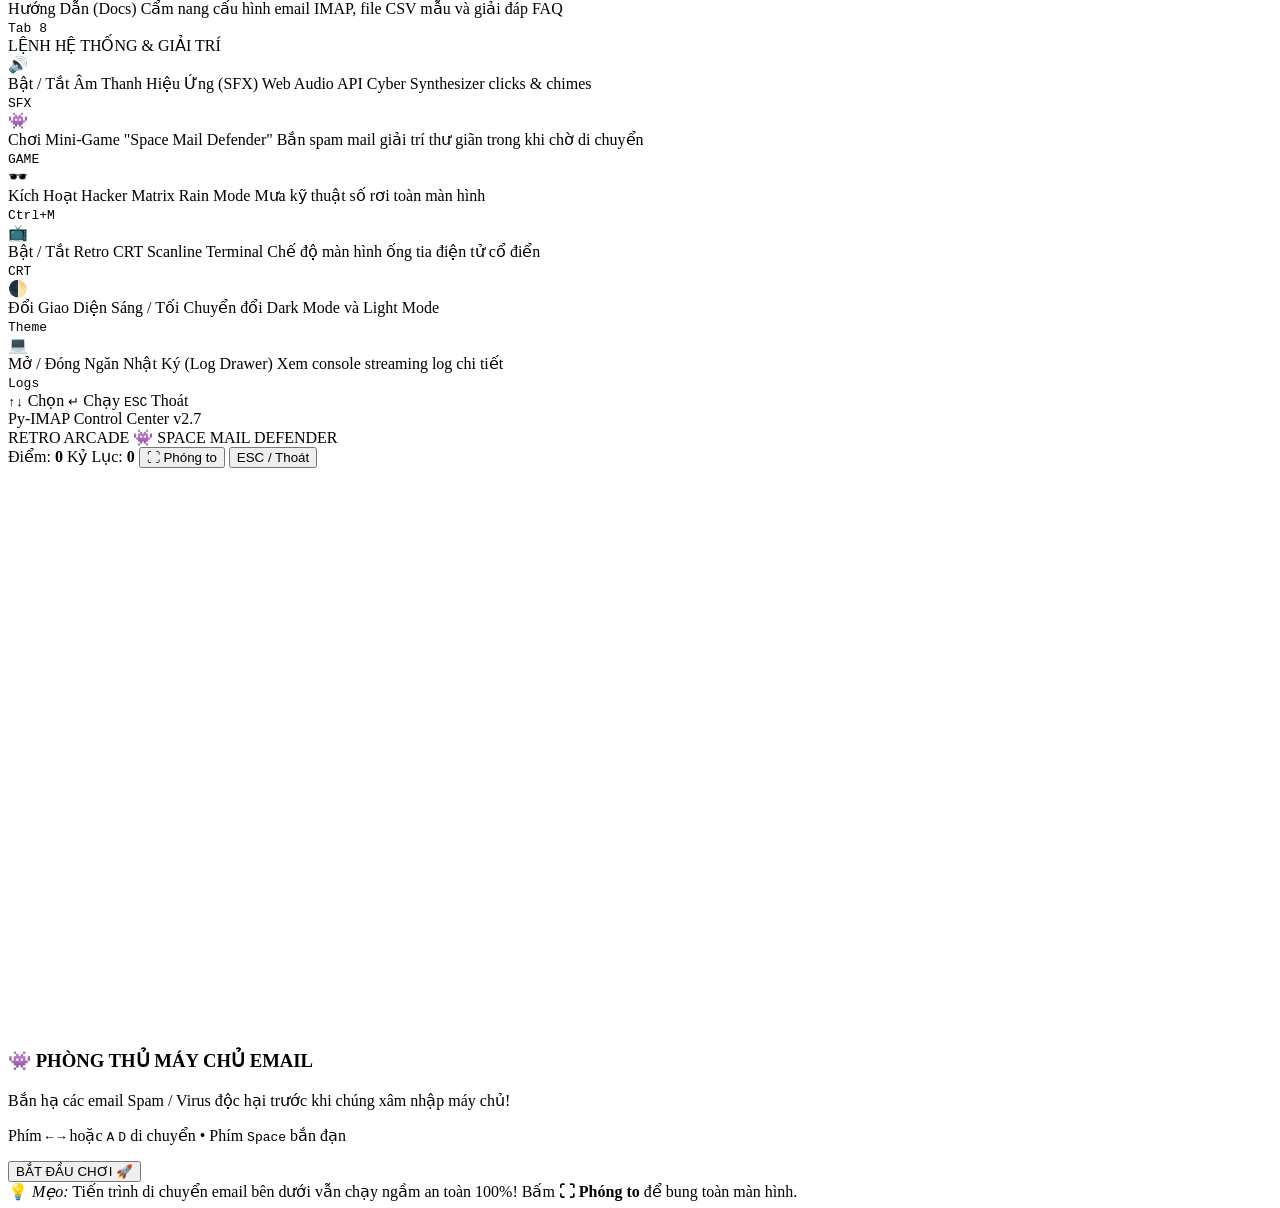
==== commit a27cfb08: "feat(oauth2): integrate Microsoft 365 Entra ID XOAUTH2 authentication across IMAP core, CLI, and Web" ====
--- a/src/web/templates/index.html
+++ b/src/web/templates/index.html
@@ -7,7 +7,7 @@
     <link rel="preconnect" href="https://fonts.googleapis.com">
     <link rel="preconnect" href="https://fonts.gstatic.com" crossorigin>
     <link href="https://fonts.googleapis.com/css2?family=Be+Vietnam+Pro:wght@400;500;600;700;800&family=Inter:wght@400;500;600;700&family=JetBrains+Mono:wght@400;500;600&display=swap" rel="stylesheet">
-    <link rel="stylesheet" href="/static/app.css?v=3.7.0">
+    <link rel="stylesheet" href="/static/app.css?v=4.2.0">
 </head>
 <body>
     <!-- Top Navigation Bar -->
@@ -345,6 +345,13 @@
                                 </div>
                             </div>
                             <div class="form-group col-span-2">
+                                <label>Phương Thức Xác Thực</label>
+                                <select id="srcAuthType">
+                                    <option value="PLAIN" selected>Mật khẩu / App Password (PLAIN)</option>
+                                    <option value="XOAUTH2">OAuth2 Microsoft 365 / Entra ID (XOAUTH2)</option>
+                                </select>
+                            </div>
+                            <div class="form-group col-span-2" id="srcPasswordGroup">
                                 <label>Mật Khẩu / App Password</label>
                                 <div class="input-icon-group has-action">
                                     <span class="input-icon-left">
@@ -353,7 +360,7 @@
                                             <path d="M7 11V7a5 5 0 0 1 10 0v4"/>
                                         </svg>
                                     </span>
-                                    <input type="password" id="srcPass" placeholder="Nhập App Password của Gmail/Yandex/Outlook">
+                                    <input type="password" id="srcPass" placeholder="Nhập App Password của Gmail/Yandex/cPanel">
                                     <button type="button" class="input-action-btn" id="toggleSrcPass" title="Hiện/ẩn mật khẩu">
                                         <svg width="15" height="15" viewBox="0 0 24 24" fill="none" stroke="currentColor" stroke-width="2" stroke-linecap="round" stroke-linejoin="round">
                                             <path d="M2 12s3-7 10-7 10 7 10 7-3 7-10 7-10-7-10-7Z"/>
@@ -361,6 +368,31 @@
                                         </svg>
                                     </button>
                                 </div>
+                            </div>
+                            <div class="form-group col-span-2" id="srcOAuth2Group" style="display: none; background: rgba(0, 120, 212, 0.08); border: 1px solid rgba(0, 120, 212, 0.28); border-radius: 10px; padding: 12px;">
+                                <div style="font-size: 12px; font-weight: 600; color: #38bdf8; margin-bottom: 10px;">
+                                    🔐 Microsoft 365 Entra ID (App-Only IMAP.AccessAsApp) hoặc Access Token
+                                </div>
+                                <div class="form-grid" style="gap: 10px;">
+                                    <div class="form-group col-span-2">
+                                        <label>Tenant ID (Directory ID)</label>
+                                        <input type="text" id="srcTenantId" placeholder="xxxxxxxx-xxxx-xxxx-xxxx-xxxxxxxxxxxx">
+                                    </div>
+                                    <div class="form-group col-span-2">
+                                        <label>Client ID (Application ID)</label>
+                                        <input type="text" id="srcClientId" placeholder="xxxxxxxx-xxxx-xxxx-xxxx-xxxxxxxxxxxx">
+                                    </div>
+                                    <div class="form-group col-span-2">
+                                        <label>Client Secret (Value)</label>
+                                        <input type="password" id="srcClientSecret" placeholder="Nhập Client Secret Value từ Entra ID">
+                                    </div>
+                                    <div class="form-group col-span-2">
+                                        <label>Hoặc Access Token trực tiếp (Tùy chọn nếu không dùng App-Only)</label>
+                                        <input type="password" id="srcOauth2Token" placeholder="eyJ0eXAiOiJKV1QiLCJhbGci...">
+                                    </div>
+                                </div>
+                            </div>
+                            <div class="form-group col-span-2" style="margin-top: -6px;">
                                 <small id="srcHintText" class="helper-text"></small>
                             </div>
                         </div>
@@ -494,6 +526,13 @@
                                 </div>
                             </div>
                             <div class="form-group col-span-2">
+                                <label>Phương Thức Xác Thực</label>
+                                <select id="dstAuthType">
+                                    <option value="PLAIN" selected>Mật khẩu / App Password (PLAIN)</option>
+                                    <option value="XOAUTH2">OAuth2 Microsoft 365 / Entra ID (XOAUTH2)</option>
+                                </select>
+                            </div>
+                            <div class="form-group col-span-2" id="dstPasswordGroup">
                                 <label>Mật Khẩu</label>
                                 <div class="input-icon-group has-action">
                                     <span class="input-icon-left">
@@ -510,6 +549,31 @@
                                         </svg>
                                     </button>
                                 </div>
+                            </div>
+                            <div class="form-group col-span-2" id="dstOAuth2Group" style="display: none; background: rgba(0, 120, 212, 0.08); border: 1px solid rgba(0, 120, 212, 0.28); border-radius: 10px; padding: 12px;">
+                                <div style="font-size: 12px; font-weight: 600; color: #38bdf8; margin-bottom: 10px;">
+                                    🔐 Microsoft 365 Entra ID (App-Only IMAP.AccessAsApp) hoặc Access Token
+                                </div>
+                                <div class="form-grid" style="gap: 10px;">
+                                    <div class="form-group col-span-2">
+                                        <label>Tenant ID (Directory ID)</label>
+                                        <input type="text" id="dstTenantId" placeholder="xxxxxxxx-xxxx-xxxx-xxxx-xxxxxxxxxxxx">
+                                    </div>
+                                    <div class="form-group col-span-2">
+                                        <label>Client ID (Application ID)</label>
+                                        <input type="text" id="dstClientId" placeholder="xxxxxxxx-xxxx-xxxx-xxxx-xxxxxxxxxxxx">
+                                    </div>
+                                    <div class="form-group col-span-2">
+                                        <label>Client Secret (Value)</label>
+                                        <input type="password" id="dstClientSecret" placeholder="Nhập Client Secret Value từ Entra ID">
+                                    </div>
+                                    <div class="form-group col-span-2">
+                                        <label>Hoặc Access Token trực tiếp (Tùy chọn)</label>
+                                        <input type="password" id="dstOauth2Token" placeholder="eyJ0eXAiOiJKV1QiLCJhbGci...">
+                                    </div>
+                                </div>
+                            </div>
+                            <div class="form-group col-span-2" style="margin-top: -6px;">
                                 <small id="dstHintText" class="helper-text"></small>
                             </div>
                         </div>
@@ -880,6 +944,36 @@
                                     </select>
                                 </div>
                             </div>
+                            <div class="form-group col-span-2">
+                                <label>Phương Thức Xác Thực Nguồn</label>
+                                <select id="batchSrcAuthType">
+                                    <option value="PLAIN" selected>Mật khẩu / App Password theo từng dòng CSV (PLAIN)</option>
+                                    <option value="XOAUTH2">OAuth2 Microsoft 365 / Entra ID chung cho cả đoàn (XOAUTH2)</option>
+                                </select>
+                            </div>
+                            <div class="form-group col-span-2" id="batchSrcOAuth2Group" style="display: none; background: rgba(0, 120, 212, 0.08); border: 1px solid rgba(0, 120, 212, 0.28); border-radius: 10px; padding: 12px;">
+                                <div style="font-size: 12px; font-weight: 600; color: #38bdf8; margin-bottom: 8px;">
+                                    🔐 Microsoft 365 App-Only (Không cần mật khẩu user trong CSV)
+                                </div>
+                                <div class="form-grid" style="gap: 10px;">
+                                    <div class="form-group col-span-2">
+                                        <label>Tenant ID</label>
+                                        <input type="text" id="batchSrcTenantId" placeholder="xxxxxxxx-xxxx-xxxx-xxxx-xxxxxxxxxxxx">
+                                    </div>
+                                    <div class="form-group col-span-2">
+                                        <label>Client ID</label>
+                                        <input type="text" id="batchSrcClientId" placeholder="xxxxxxxx-xxxx-xxxx-xxxx-xxxxxxxxxxxx">
+                                    </div>
+                                    <div class="form-group col-span-2">
+                                        <label>Client Secret (Value)</label>
+                                        <input type="password" id="batchSrcClientSecret" placeholder="Nhập Client Secret Value">
+                                    </div>
+                                    <div class="form-group col-span-2">
+                                        <label>Hoặc Access Token trực tiếp (Tùy chọn)</label>
+                                        <input type="password" id="batchSrcOauth2Token" placeholder="eyJ0eXAiOiJKV1QiLCJhbGci...">
+                                    </div>
+                                </div>
+                            </div>
                         </div>
                     </div>
 
@@ -972,6 +1066,36 @@
                                         <option value="true" selected>SSL / TLS (Bắt buộc)</option>
                                         <option value="false">STARTTLS / Plain</option>
                                     </select>
+                                </div>
+                            </div>
+                            <div class="form-group col-span-2">
+                                <label>Phương Thức Xác Thực Đích</label>
+                                <select id="batchDstAuthType">
+                                    <option value="PLAIN" selected>Mật khẩu / App Password theo từng dòng CSV (PLAIN)</option>
+                                    <option value="XOAUTH2">OAuth2 Microsoft 365 / Entra ID chung cho cả đoàn (XOAUTH2)</option>
+                                </select>
+                            </div>
+                            <div class="form-group col-span-2" id="batchDstOAuth2Group" style="display: none; background: rgba(0, 120, 212, 0.08); border: 1px solid rgba(0, 120, 212, 0.28); border-radius: 10px; padding: 12px;">
+                                <div style="font-size: 12px; font-weight: 600; color: #38bdf8; margin-bottom: 8px;">
+                                    🔐 Microsoft 365 App-Only (Không cần mật khẩu đích trong CSV)
+                                </div>
+                                <div class="form-grid" style="gap: 10px;">
+                                    <div class="form-group col-span-2">
+                                        <label>Tenant ID</label>
+                                        <input type="text" id="batchDstTenantId" placeholder="xxxxxxxx-xxxx-xxxx-xxxx-xxxxxxxxxxxx">
+                                    </div>
+                                    <div class="form-group col-span-2">
+                                        <label>Client ID</label>
+                                        <input type="text" id="batchDstClientId" placeholder="xxxxxxxx-xxxx-xxxx-xxxx-xxxxxxxxxxxx">
+                                    </div>
+                                    <div class="form-group col-span-2">
+                                        <label>Client Secret (Value)</label>
+                                        <input type="password" id="batchDstClientSecret" placeholder="Nhập Client Secret Value">
+                                    </div>
+                                    <div class="form-group col-span-2">
+                                        <label>Hoặc Access Token trực tiếp (Tùy chọn)</label>
+                                        <input type="password" id="batchDstOauth2Token" placeholder="eyJ0eXAiOiJKV1QiLCJhbGci...">
+                                    </div>
                                 </div>
                             </div>
                         </div>
@@ -1150,6 +1274,13 @@
                                 </div>
                             </div>
                             <div class="form-group col-span-2">
+                                <label>Phương Thức Xác Thực</label>
+                                <select id="singleAuthType">
+                                    <option value="PLAIN" selected>Mật khẩu / App Password (PLAIN)</option>
+                                    <option value="XOAUTH2">OAuth2 Microsoft 365 / Entra ID (XOAUTH2)</option>
+                                </select>
+                            </div>
+                            <div class="form-group col-span-2" id="singleAuthPassGroup">
                                 <label>Mật Khẩu / App Password</label>
                                 <div class="input-icon-group has-action">
                                     <span class="input-icon-left">
@@ -1160,6 +1291,31 @@
                                         <svg width="15" height="15" viewBox="0 0 24 24" fill="none" stroke="currentColor" stroke-width="2"><path d="M2 12s3-7 10-7 10 7 10 7-3 7-10 7-10-7-10-7Z"/><circle cx="12" cy="12" r="3"/></svg>
                                     </button>
                                 </div>
+                            </div>
+                            <div class="form-group col-span-2" id="singleAuthOAuth2Group" style="display: none; background: rgba(0, 120, 212, 0.08); border: 1px solid rgba(0, 120, 212, 0.28); border-radius: 10px; padding: 12px;">
+                                <div style="font-size: 12px; font-weight: 600; color: #38bdf8; margin-bottom: 8px;">
+                                    🔐 Microsoft 365 Entra ID (App-Only IMAP.AccessAsApp)
+                                </div>
+                                <div class="form-grid" style="gap: 10px;">
+                                    <div class="form-group col-span-2">
+                                        <label>Tenant ID</label>
+                                        <input type="text" id="singleAuthTenantId" placeholder="xxxxxxxx-xxxx-xxxx-xxxx-xxxxxxxxxxxx">
+                                    </div>
+                                    <div class="form-group col-span-2">
+                                        <label>Client ID</label>
+                                        <input type="text" id="singleAuthClientId" placeholder="xxxxxxxx-xxxx-xxxx-xxxx-xxxxxxxxxxxx">
+                                    </div>
+                                    <div class="form-group col-span-2">
+                                        <label>Client Secret (Value)</label>
+                                        <input type="password" id="singleAuthClientSecret" placeholder="Nhập Client Secret Value">
+                                    </div>
+                                    <div class="form-group col-span-2">
+                                        <label>Hoặc Access Token trực tiếp (Tùy chọn)</label>
+                                        <input type="password" id="singleAuthOauth2Token" placeholder="eyJ0eXAiOiJKV1QiLCJhbGci...">
+                                    </div>
+                                </div>
+                            </div>
+                            <div class="form-group col-span-2" style="margin-top: -6px;">
                                 <small id="singleAuthHintText" class="helper-text"></small>
                             </div>
                         </div>
@@ -1210,6 +1366,36 @@
                                         <option value="true" selected>SSL / TLS (993)</option>
                                         <option value="false">STARTTLS / Plain (143)</option>
                                     </select>
+                                </div>
+                            </div>
+                            <div class="form-group col-span-2">
+                                <label>Phương Thức Xác Thực</label>
+                                <select id="batchAuthType">
+                                    <option value="PLAIN" selected>Mật khẩu / App Password (PLAIN)</option>
+                                    <option value="XOAUTH2">OAuth2 Microsoft 365 / Entra ID (XOAUTH2)</option>
+                                </select>
+                            </div>
+                            <div class="form-group col-span-2" id="batchAuthOAuth2Group" style="display: none; background: rgba(0, 120, 212, 0.08); border: 1px solid rgba(0, 120, 212, 0.28); border-radius: 10px; padding: 12px;">
+                                <div style="font-size: 12px; font-weight: 600; color: #38bdf8; margin-bottom: 8px;">
+                                    🔐 Microsoft 365 App-Only (Kiểm tra hàng loạt không cần mật khẩu)
+                                </div>
+                                <div class="form-grid" style="gap: 10px;">
+                                    <div class="form-group col-span-2">
+                                        <label>Tenant ID</label>
+                                        <input type="text" id="batchAuthTenantId" placeholder="xxxxxxxx-xxxx-xxxx-xxxx-xxxxxxxxxxxx">
+                                    </div>
+                                    <div class="form-group col-span-2">
+                                        <label>Client ID</label>
+                                        <input type="text" id="batchAuthClientId" placeholder="xxxxxxxx-xxxx-xxxx-xxxx-xxxxxxxxxxxx">
+                                    </div>
+                                    <div class="form-group col-span-2">
+                                        <label>Client Secret (Value)</label>
+                                        <input type="password" id="batchAuthClientSecret" placeholder="Nhập Client Secret Value">
+                                    </div>
+                                    <div class="form-group col-span-2">
+                                        <label>Hoặc Access Token trực tiếp (Tùy chọn)</label>
+                                        <input type="password" id="batchAuthOauth2Token" placeholder="eyJ0eXAiOiJKV1QiLCJhbGci...">
+                                    </div>
                                 </div>
                             </div>
                         </div>
@@ -1342,6 +1528,13 @@
                                     <input type="email" id="scanSingleUser" required placeholder="user@domain.com">
                                 </div>
                                 <div class="form-group col-span-2">
+                                    <label for="scanSingleAuthType">Phương thức xác thực</label>
+                                    <select id="scanSingleAuthType">
+                                        <option value="PLAIN" selected>Mật khẩu / App Password (PLAIN)</option>
+                                        <option value="XOAUTH2">OAuth2 Microsoft 365 / Entra ID (XOAUTH2)</option>
+                                    </select>
+                                </div>
+                                <div class="form-group col-span-2" id="scanSinglePassGroup">
                                     <label for="scanSinglePass">Mật khẩu / App Password</label>
                                     <div class="input-icon-group has-action">
                                         <span class="input-icon-left">
@@ -1350,13 +1543,36 @@
                                                 <path d="M7 11V7a5 5 0 0 1 10 0v4"/>
                                             </svg>
                                         </span>
-                                        <input type="password" id="scanSinglePass" required placeholder="Nhập mật khẩu hoặc App Password">
+                                        <input type="password" id="scanSinglePass" placeholder="Nhập mật khẩu hoặc App Password">
                                         <button type="button" class="input-action-btn" id="toggleScanSinglePass" title="Hiện/ẩn mật khẩu">
                                             <svg width="15" height="15" viewBox="0 0 24 24" fill="none" stroke="currentColor" stroke-width="2" stroke-linecap="round" stroke-linejoin="round">
                                                 <path d="M2 12s3-7 10-7 10 7 10 7-3 7-10 7-10-7-10-7Z"/>
                                                 <circle cx="12" cy="12" r="3"/>
                                             </svg>
                                         </button>
+                                    </div>
+                                </div>
+                                <div class="form-group col-span-2" id="scanSingleOAuth2Group" style="display: none; background: rgba(0, 120, 212, 0.08); border: 1px solid rgba(0, 120, 212, 0.28); border-radius: 10px; padding: 12px;">
+                                    <div style="font-size: 12px; font-weight: 600; color: #38bdf8; margin-bottom: 8px;">
+                                        🔐 Microsoft 365 Entra ID (App-Only IMAP.AccessAsApp)
+                                    </div>
+                                    <div class="form-grid" style="gap: 10px;">
+                                        <div class="form-group col-span-2">
+                                            <label>Tenant ID</label>
+                                            <input type="text" id="scanSingleTenantId" placeholder="xxxxxxxx-xxxx-xxxx-xxxx-xxxxxxxxxxxx">
+                                        </div>
+                                        <div class="form-group col-span-2">
+                                            <label>Client ID</label>
+                                            <input type="text" id="scanSingleClientId" placeholder="xxxxxxxx-xxxx-xxxx-xxxx-xxxxxxxxxxxx">
+                                        </div>
+                                        <div class="form-group col-span-2">
+                                            <label>Client Secret (Value)</label>
+                                            <input type="password" id="scanSingleClientSecret" placeholder="Nhập Client Secret Value">
+                                        </div>
+                                        <div class="form-group col-span-2">
+                                            <label>Hoặc Access Token trực tiếp (Tùy chọn)</label>
+                                            <input type="password" id="scanSingleOauth2Token" placeholder="eyJ0eXAiOiJKV1QiLCJhbGci...">
+                                        </div>
                                     </div>
                                 </div>
                             </div>
@@ -1399,6 +1615,36 @@
                                         <input type="checkbox" id="scanBatchSsl" checked>
                                         <span>Sử dụng kết nối bảo mật SSL/TLS</span>
                                     </label>
+                                </div>
+                                <div class="form-group col-span-2">
+                                    <label for="scanBatchAuthType">Phương thức xác thực</label>
+                                    <select id="scanBatchAuthType">
+                                        <option value="PLAIN" selected>Mật khẩu / App Password (PLAIN)</option>
+                                        <option value="XOAUTH2">OAuth2 Microsoft 365 / Entra ID (XOAUTH2)</option>
+                                    </select>
+                                </div>
+                                <div class="form-group col-span-2" id="scanBatchOAuth2Group" style="display: none; background: rgba(0, 120, 212, 0.08); border: 1px solid rgba(0, 120, 212, 0.28); border-radius: 10px; padding: 12px;">
+                                    <div style="font-size: 12px; font-weight: 600; color: #38bdf8; margin-bottom: 8px;">
+                                        🔐 Microsoft 365 App-Only (Khảo sát hàng loạt không cần mật khẩu)
+                                    </div>
+                                    <div class="form-grid" style="gap: 10px;">
+                                        <div class="form-group col-span-2">
+                                            <label>Tenant ID</label>
+                                            <input type="text" id="scanBatchTenantId" placeholder="xxxxxxxx-xxxx-xxxx-xxxx-xxxxxxxxxxxx">
+                                        </div>
+                                        <div class="form-group col-span-2">
+                                            <label>Client ID</label>
+                                            <input type="text" id="scanBatchClientId" placeholder="xxxxxxxx-xxxx-xxxx-xxxx-xxxxxxxxxxxx">
+                                        </div>
+                                        <div class="form-group col-span-2">
+                                            <label>Client Secret (Value)</label>
+                                            <input type="password" id="scanBatchClientSecret" placeholder="Nhập Client Secret Value">
+                                        </div>
+                                        <div class="form-group col-span-2">
+                                            <label>Hoặc Access Token trực tiếp (Tùy chọn)</label>
+                                            <input type="password" id="scanBatchOauth2Token" placeholder="eyJ0eXAiOiJKV1QiLCJhbGci...">
+                                        </div>
+                                    </div>
                                 </div>
                             </div>
 
@@ -1862,7 +2108,7 @@
                 </div>
 
                 <!-- Cyber Data Stream Pipeline Visualizer -->
-                <div id="cyberDataStreamCard" class="card cyber-stream-card" style="margin-bottom: 20px; display: none;">
+                <div id="cyberDataStreamCard" class="card cyber-stream-card" style="display: none;">
                     <div class="cyber-stream-header">
                         <div class="stream-title">
                             <span class="pulse-beacon"></span>
@@ -2933,6 +3179,6 @@
         </div>
     </div>
 
-    <script src="/static/app.js?v=3.7.0"></script>
+    <script src="/static/app.js?v=4.2.0"></script>
 </body>
 </html>
